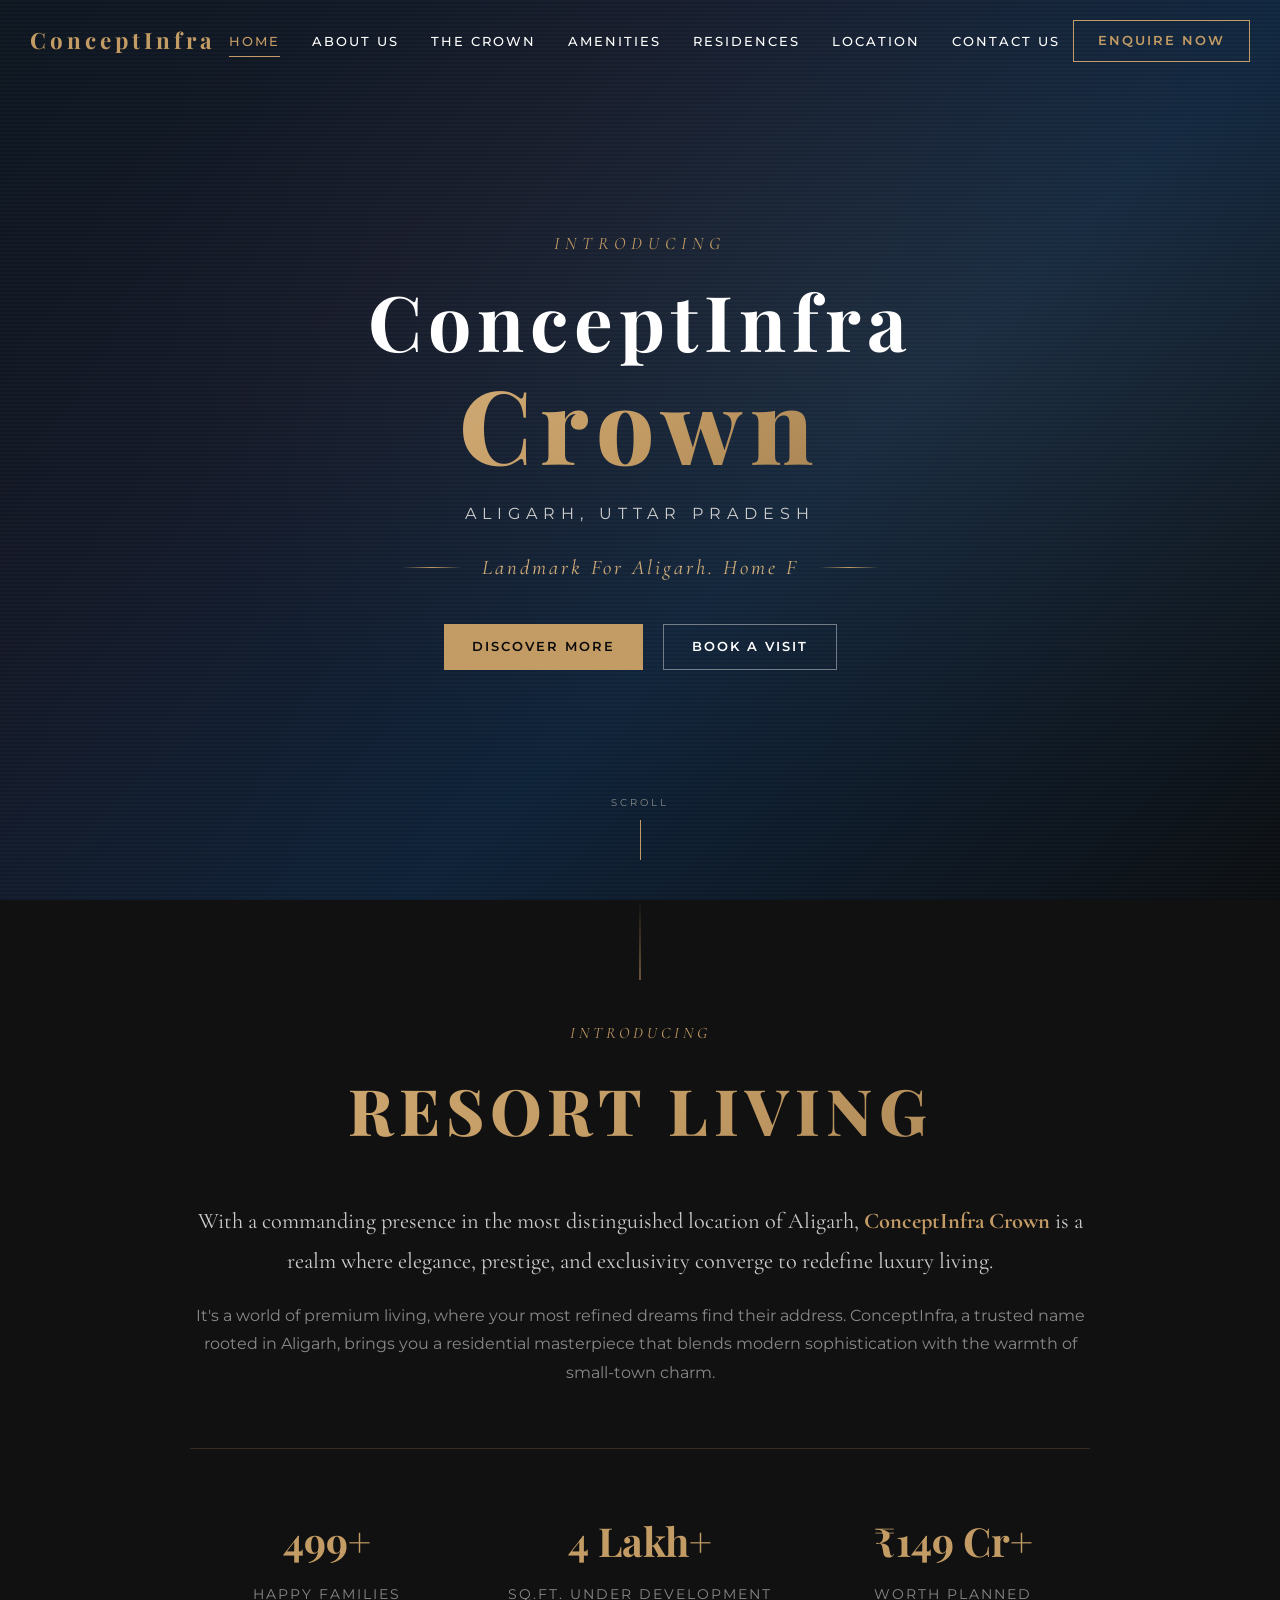
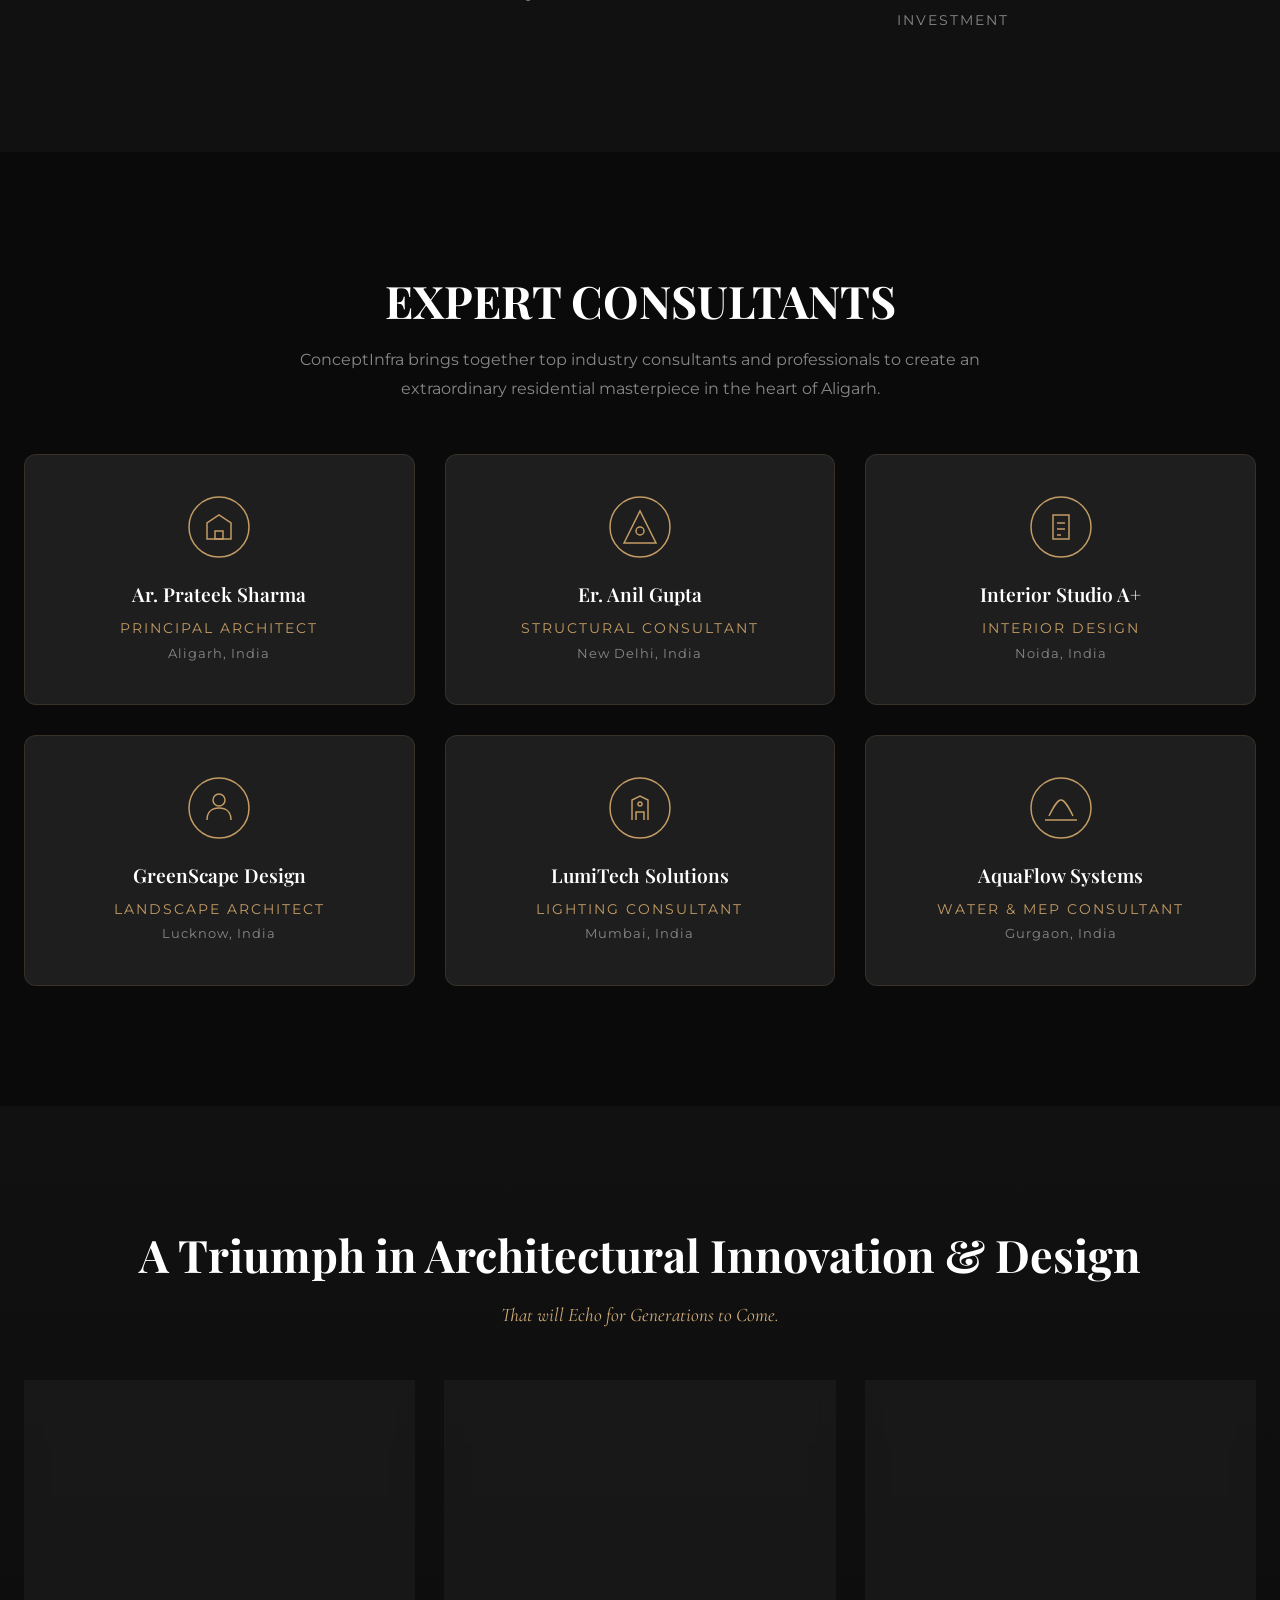
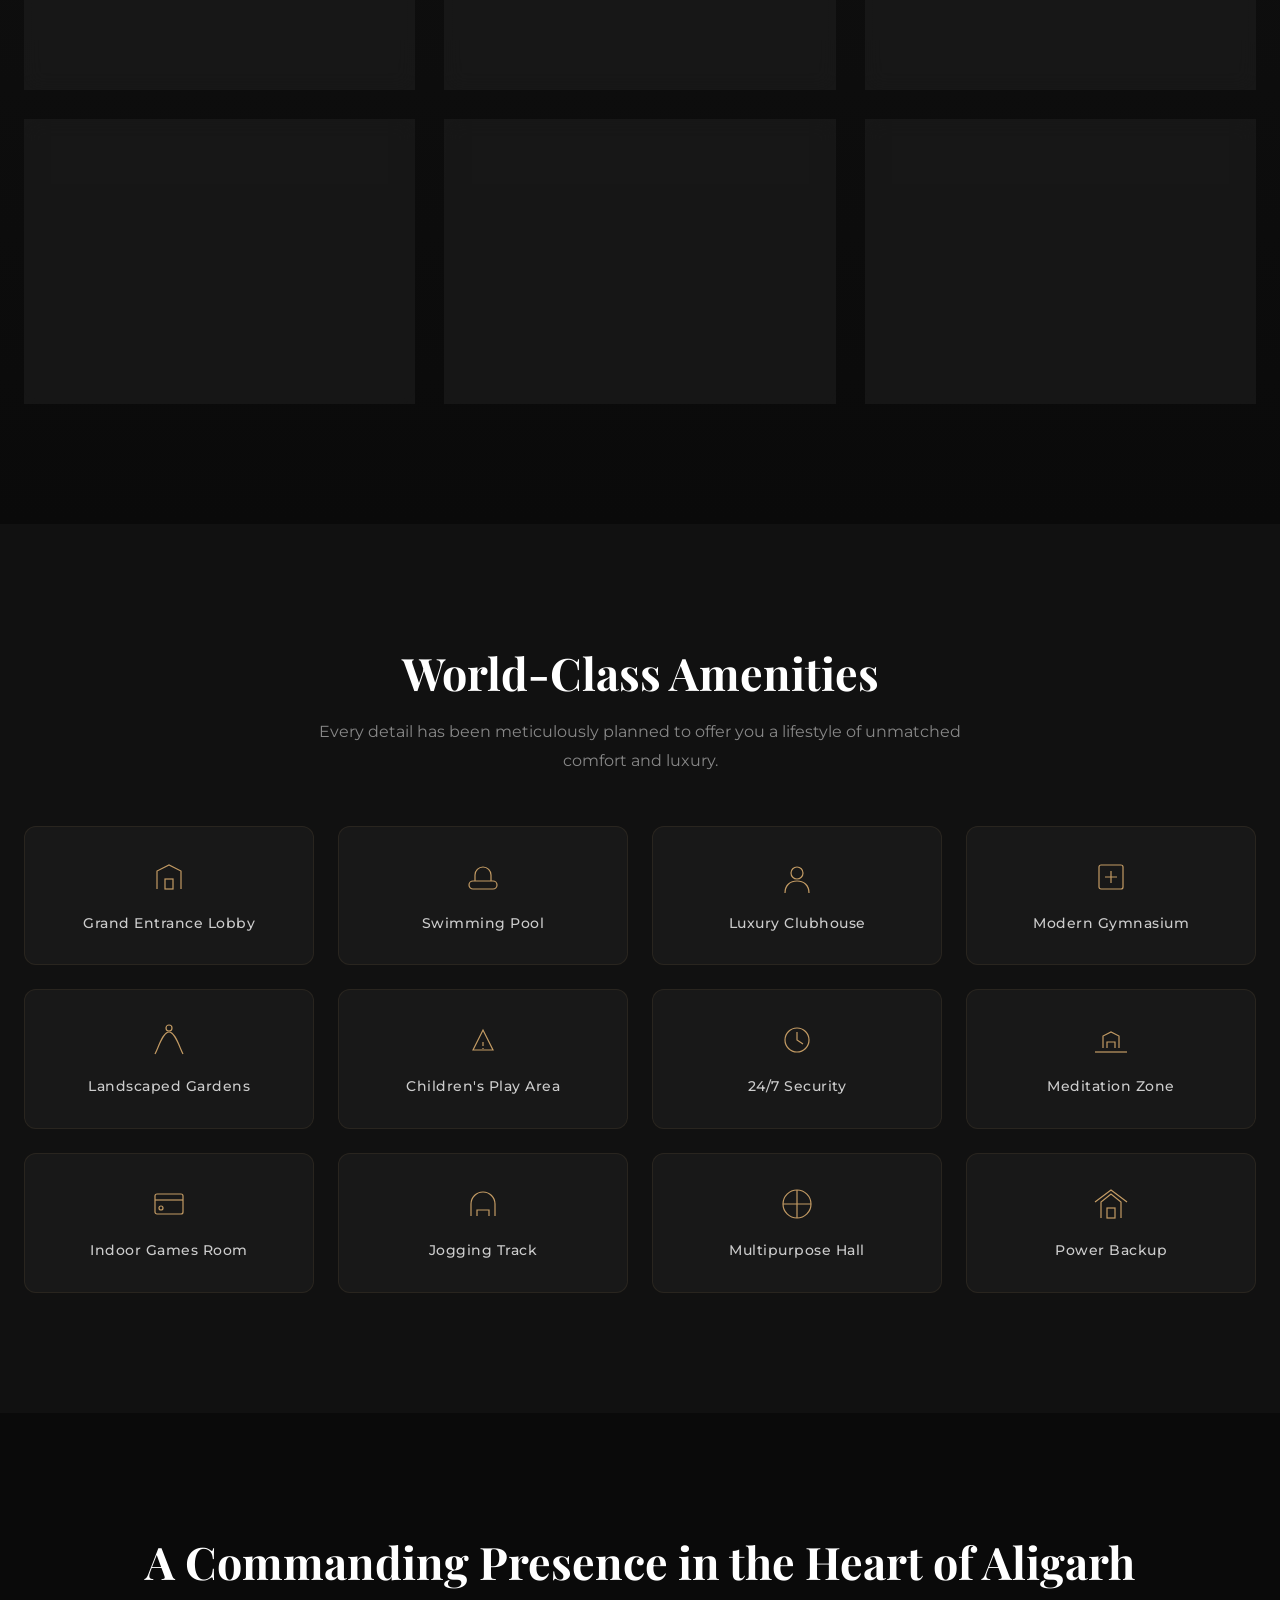
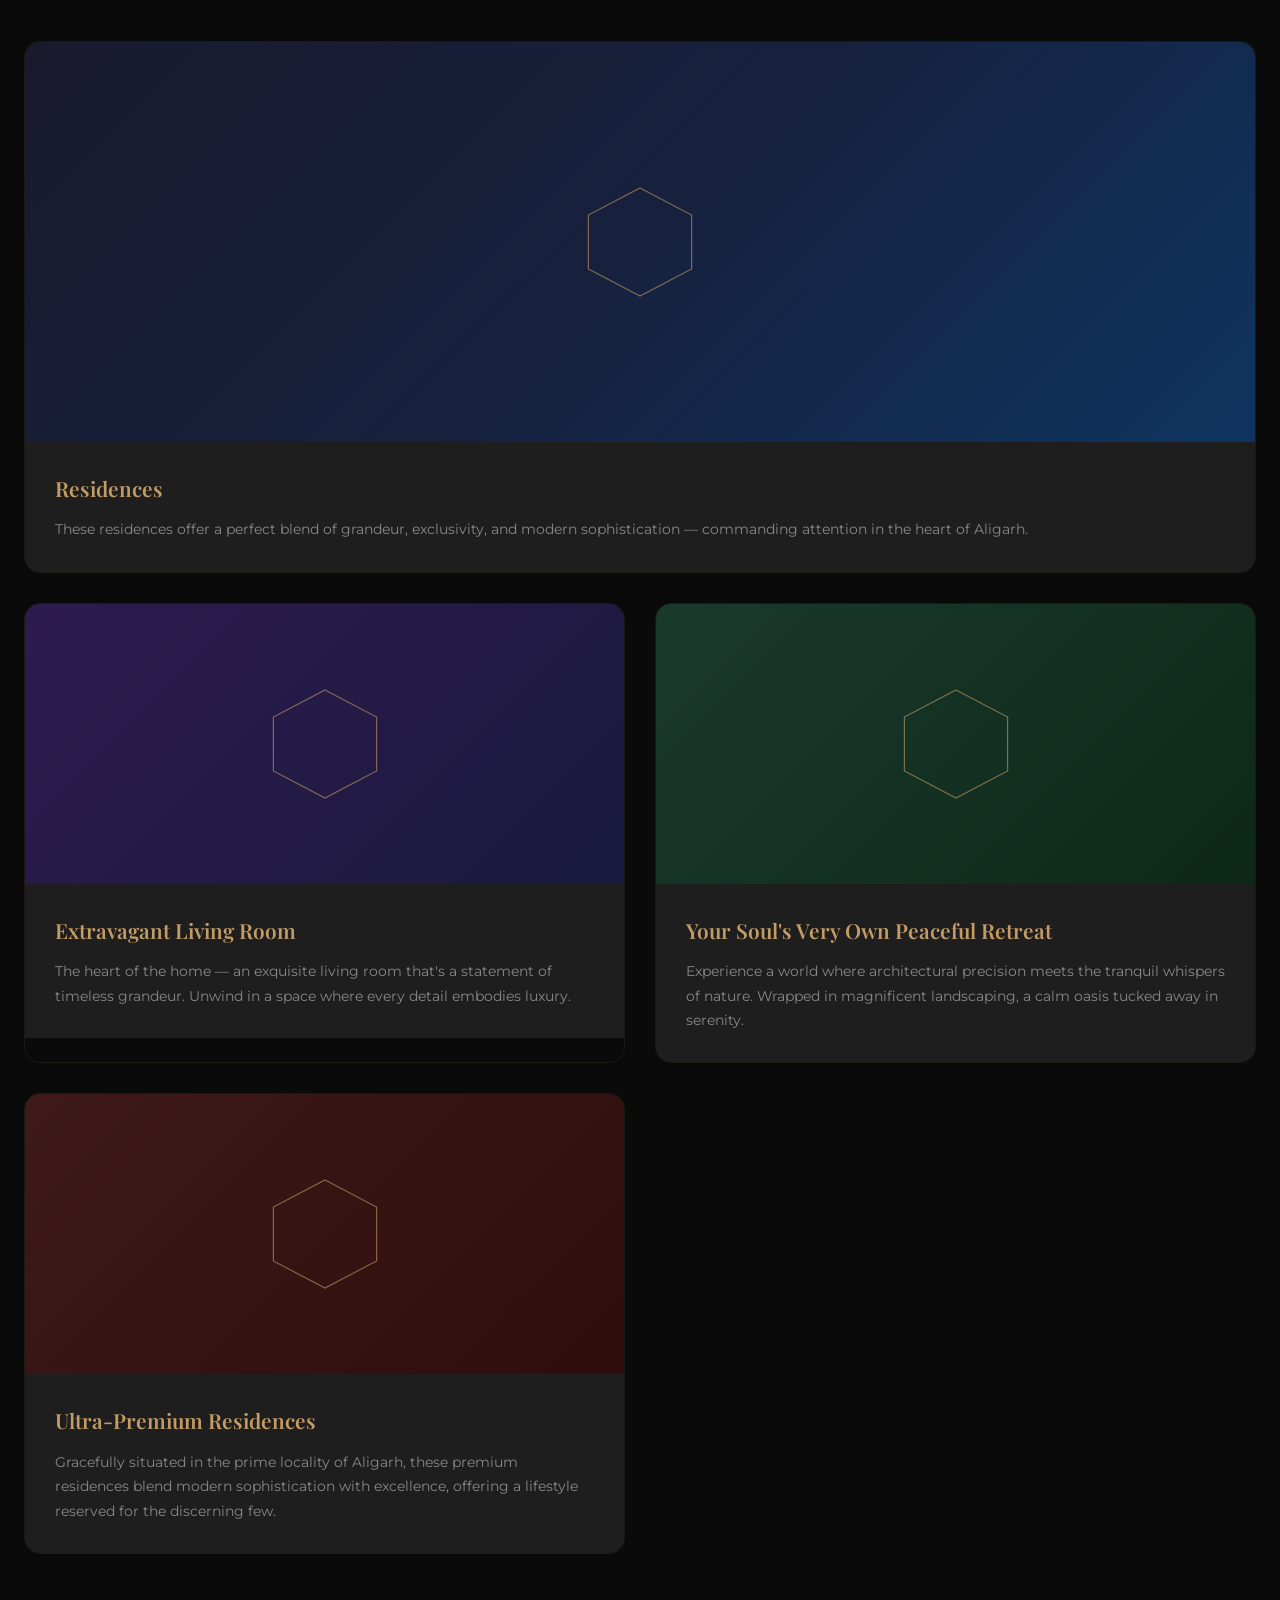
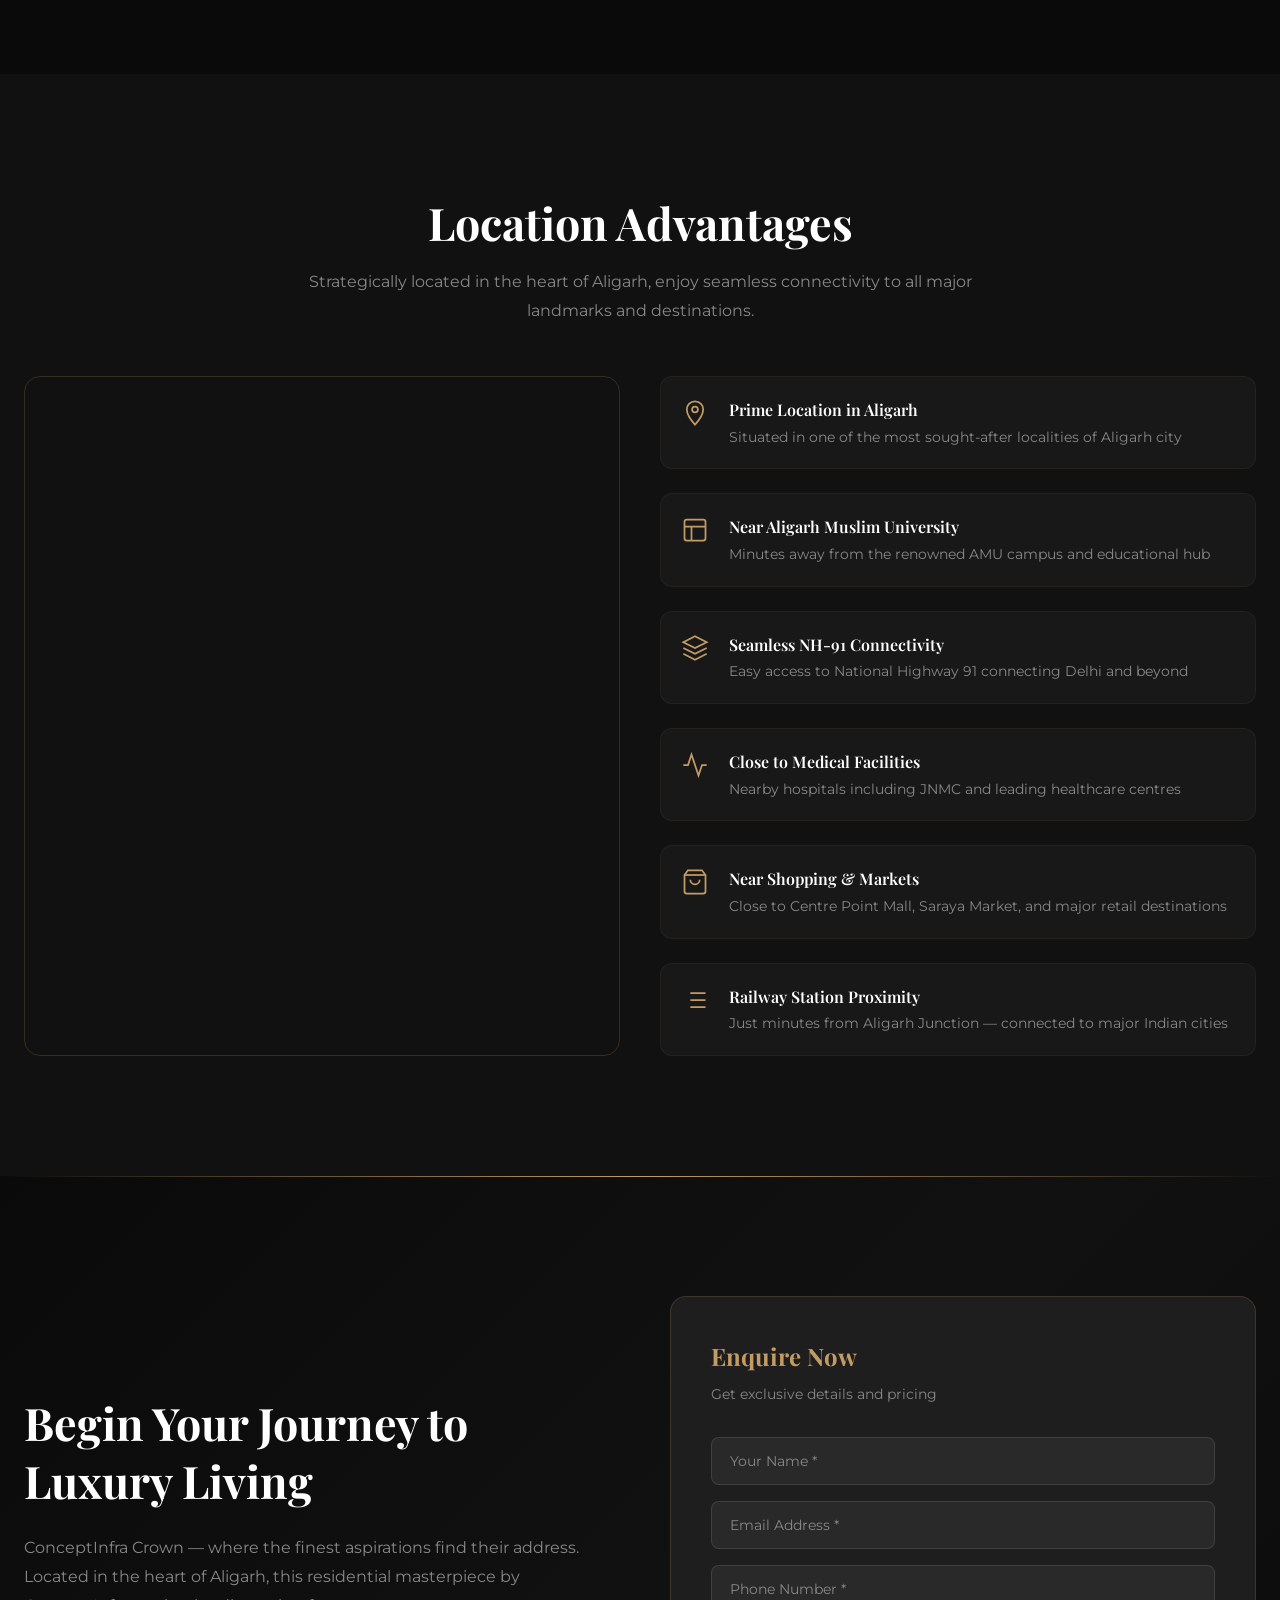
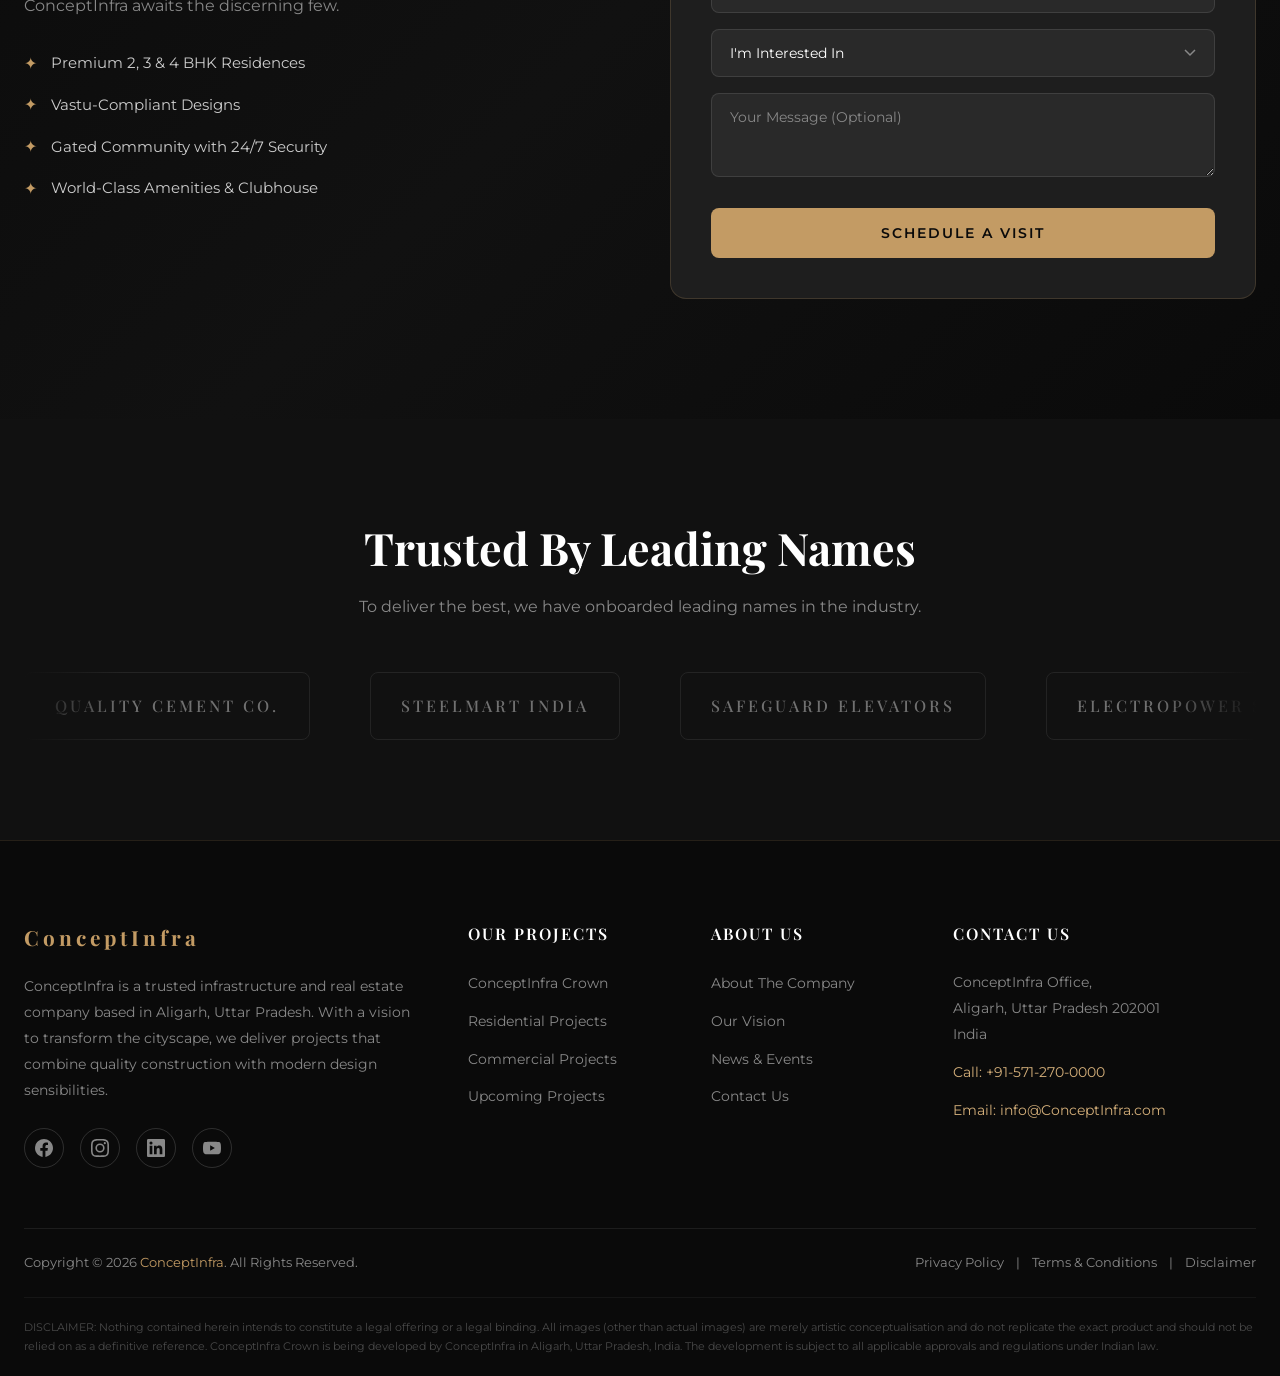
==== index.html @ 8b3d8bcc "Initial commit: ConceptInfra Crown website" ====
<!DOCTYPE html>
<html lang="en">
<head>
    <meta charset="UTF-8">
    <meta name="viewport" content="width=device-width, initial-scale=1.0">
    <title>ConceptInfra Crown | Landmark For Aligarh. Home For A Few.</title>
    <meta name="description" content="ConceptInfra Crown - Ultra-luxury residential project in the heart of Aligarh, Uttar Pradesh. Experience resort-style living with world-class amenities.">
    <link rel="preconnect" href="https://fonts.googleapis.com">
    <link rel="preconnect" href="https://fonts.gstatic.com" crossorigin>
    <link href="https://fonts.googleapis.com/css2?family=Playfair+Display:ital,wght@0,400;0,500;0,600;0,700;0,800;1,400;1,500&family=Montserrat:wght@300;400;500;600;700&family=Cormorant+Garamond:ital,wght@0,400;0,500;0,600;0,700;1,400&display=swap" rel="stylesheet">
    <link rel="stylesheet" href="styles.css">
</head>
<body>

    <!-- Preloader -->
    <div class="preloader" id="preloader">
        <div class="preloader-inner">
            <div class="preloader-logo">ConceptInfra</div>
            <div class="preloader-bar"><div class="preloader-progress"></div></div>
        </div>
    </div>

    <!-- Navigation -->
    <header class="header" id="header">
        <div class="header-inner">
            <a href="#" class="logo">
                <span class="logo-text">ConceptInfra</span>
            </a>
            <nav class="nav" id="nav">
                <ul class="nav-list">
                    <li><a href="#home" class="nav-link active">Home</a></li>
                    <li><a href="#about" class="nav-link">About Us</a></li>
                    <li><a href="#project" class="nav-link">The Crown</a></li>
                    <li><a href="#amenities" class="nav-link">Amenities</a></li>
                    <li><a href="#residences" class="nav-link">Residences</a></li>
                    <li><a href="#location" class="nav-link">Location</a></li>
                    <li><a href="#contact" class="nav-link">Contact Us</a></li>
                </ul>
            </nav>
            <div class="header-actions">
                <a href="#enquiry" class="btn btn-header">Enquire Now</a>
                <button class="hamburger" id="hamburger" aria-label="Toggle menu">
                    <span></span>
                    <span></span>
                    <span></span>
                </button>
            </div>
        </div>
    </header>

    <!-- Hero Section -->
    <section class="hero" id="home">
        <div class="hero-bg">
            <div class="hero-overlay"></div>
        </div>
        <div class="hero-content">
            <div class="hero-badge">Introducing</div>
            <h1 class="hero-title">
                <span class="hero-title-line">ConceptInfra</span>
                <span class="hero-title-accent">Crown</span>
            </h1>
            <p class="hero-subtitle">Aligarh, Uttar Pradesh</p>
            <div class="hero-tagline">
                <span class="tagline-line"></span>
                <p>Landmark For Aligarh. Home For A Few.</p>
                <span class="tagline-line"></span>
            </div>
            <div class="hero-cta">
                <a href="#project" class="btn btn-primary">Discover More</a>
                <a href="#enquiry" class="btn btn-outline">Book A Visit</a>
            </div>
        </div>
        <div class="hero-scroll">
            <div class="scroll-indicator">
                <span class="scroll-text">Scroll</span>
                <span class="scroll-line"></span>
            </div>
        </div>
    </section>

    <!-- About / Resort Living Section -->
    <section class="resort-section" id="about">
        <div class="container">
            <div class="section-badge">Introducing</div>
            <h2 class="section-title-large">RESORT LIVING</h2>
            <div class="resort-content">
                <div class="resort-text">
                    <p class="resort-lead">With a commanding presence in the most distinguished location of Aligarh, <strong>ConceptInfra Crown</strong> is a realm where elegance, prestige, and exclusivity converge to redefine luxury living.</p>
                    <p>It's a world of premium living, where your most refined dreams find their address. ConceptInfra, a trusted name rooted in Aligarh, brings you a residential masterpiece that blends modern sophistication with the warmth of small-town charm.</p>
                </div>
                <div class="resort-stats">
                    <div class="stat-item" data-count="500">
                        <span class="stat-number">500+</span>
                        <span class="stat-label">Happy Families</span>
                    </div>
                    <div class="stat-item" data-count="5">
                        <span class="stat-number">5 Lakh+</span>
                        <span class="stat-label">Sq.Ft. Under Development</span>
                    </div>
                    <div class="stat-item" data-count="150">
                        <span class="stat-number">&#8377;150 Cr+</span>
                        <span class="stat-label">Worth Planned Investment</span>
                    </div>
                </div>
            </div>
        </div>
    </section>

    <!-- Partners / Consultants Section -->
    <section class="consultants-section" id="project">
        <div class="container">
            <h2 class="section-title">EXPERT CONSULTANTS</h2>
            <p class="section-desc">ConceptInfra brings together top industry consultants and professionals to create an extraordinary residential masterpiece in the heart of Aligarh.</p>
            <div class="consultants-grid">
                <div class="consultant-card">
                    <div class="consultant-icon">
                        <svg viewBox="0 0 64 64" fill="none" xmlns="http://www.w3.org/2000/svg"><circle cx="32" cy="32" r="30" stroke="currentColor" stroke-width="1.5"/><path d="M20 44V28l12-8 12 8v16H20z" stroke="currentColor" stroke-width="1.5"/><rect x="28" y="36" width="8" height="8" stroke="currentColor" stroke-width="1.5"/></svg>
                    </div>
                    <h4 class="consultant-name">Ar. Prateek Sharma</h4>
                    <p class="consultant-role">Principal Architect</p>
                    <p class="consultant-location">Aligarh, India</p>
                </div>
                <div class="consultant-card">
                    <div class="consultant-icon">
                        <svg viewBox="0 0 64 64" fill="none" xmlns="http://www.w3.org/2000/svg"><circle cx="32" cy="32" r="30" stroke="currentColor" stroke-width="1.5"/><path d="M16 48l16-32 16 32H16z" stroke="currentColor" stroke-width="1.5"/><circle cx="32" cy="36" r="4" stroke="currentColor" stroke-width="1.5"/></svg>
                    </div>
                    <h4 class="consultant-name">Er. Anil Gupta</h4>
                    <p class="consultant-role">Structural Consultant</p>
                    <p class="consultant-location">New Delhi, India</p>
                </div>
                <div class="consultant-card">
                    <div class="consultant-icon">
                        <svg viewBox="0 0 64 64" fill="none" xmlns="http://www.w3.org/2000/svg"><circle cx="32" cy="32" r="30" stroke="currentColor" stroke-width="1.5"/><path d="M24 20h16v24H24z" stroke="currentColor" stroke-width="1.5"/><path d="M28 28h8M28 34h8M28 40h4" stroke="currentColor" stroke-width="1.5"/></svg>
                    </div>
                    <h4 class="consultant-name">Interior Studio A+</h4>
                    <p class="consultant-role">Interior Design</p>
                    <p class="consultant-location">Noida, India</p>
                </div>
                <div class="consultant-card">
                    <div class="consultant-icon">
                        <svg viewBox="0 0 64 64" fill="none" xmlns="http://www.w3.org/2000/svg"><circle cx="32" cy="32" r="30" stroke="currentColor" stroke-width="1.5"/><path d="M20 44c0-8 5-12 12-12s12 4 12 12" stroke="currentColor" stroke-width="1.5"/><circle cx="32" cy="24" r="6" stroke="currentColor" stroke-width="1.5"/></svg>
                    </div>
                    <h4 class="consultant-name">GreenScape Design</h4>
                    <p class="consultant-role">Landscape Architect</p>
                    <p class="consultant-location">Lucknow, India</p>
                </div>
                <div class="consultant-card">
                    <div class="consultant-icon">
                        <svg viewBox="0 0 64 64" fill="none" xmlns="http://www.w3.org/2000/svg"><circle cx="32" cy="32" r="30" stroke="currentColor" stroke-width="1.5"/><path d="M24 44V24l8-4 8 4v20" stroke="currentColor" stroke-width="1.5"/><path d="M28 44v-8h8v8" stroke="currentColor" stroke-width="1.5"/><circle cx="32" cy="28" r="2" stroke="currentColor" stroke-width="1.5"/></svg>
                    </div>
                    <h4 class="consultant-name">LumiTech Solutions</h4>
                    <p class="consultant-role">Lighting Consultant</p>
                    <p class="consultant-location">Mumbai, India</p>
                </div>
                <div class="consultant-card">
                    <div class="consultant-icon">
                        <svg viewBox="0 0 64 64" fill="none" xmlns="http://www.w3.org/2000/svg"><circle cx="32" cy="32" r="30" stroke="currentColor" stroke-width="1.5"/><path d="M20 40c4-8 8-16 12-16s8 8 12 16" stroke="currentColor" stroke-width="1.5"/><path d="M16 44h32" stroke="currentColor" stroke-width="1.5"/></svg>
                    </div>
                    <h4 class="consultant-name">AquaFlow Systems</h4>
                    <p class="consultant-role">Water & MEP Consultant</p>
                    <p class="consultant-location">Gurgaon, India</p>
                </div>
            </div>
        </div>
    </section>

    <!-- The Concept Section -->
    <section class="concept-section">
        <div class="container">
            <h2 class="section-title">A Triumph in Architectural Innovation &amp; Design</h2>
            <p class="section-subtitle">That will Echo for Generations to Come.</p>
            <div class="concept-grid">
                <div class="concept-card">
                    <div class="concept-icon">
                        <svg viewBox="0 0 48 48" fill="none" xmlns="http://www.w3.org/2000/svg"><path d="M8 40V16l16-8 16 8v24H8z" stroke="currentColor" stroke-width="1.5"/><rect x="18" y="28" width="12" height="12" stroke="currentColor" stroke-width="1.5"/><path d="M24 28v12M18 34h12" stroke="currentColor" stroke-width="1.5"/></svg>
                    </div>
                    <h3>Residences</h3>
                    <p>These residences offer a perfect blend of grandeur, exclusivity, and modern sophistication &mdash; setting a new benchmark in Aligarh.</p>
                </div>
                <div class="concept-card">
                    <div class="concept-icon">
                        <svg viewBox="0 0 48 48" fill="none" xmlns="http://www.w3.org/2000/svg"><circle cx="24" cy="24" r="10" stroke="currentColor" stroke-width="1.5"/><path d="M24 4v8M24 36v8M4 24h8M36 24h8" stroke="currentColor" stroke-width="1.5"/><path d="M10 10l6 6M32 32l6 6M10 38l6-6M32 16l6-6" stroke="currentColor" stroke-width="1.5"/></svg>
                    </div>
                    <h3>Club House</h3>
                    <p>Watch simple moments transform into extraordinary experiences at the lavish Clubhouse &mdash; the social heart of ConceptInfra Crown.</p>
                </div>
                <div class="concept-card">
                    <div class="concept-icon">
                        <svg viewBox="0 0 48 48" fill="none" xmlns="http://www.w3.org/2000/svg"><path d="M6 42h36M12 42V26h8v16M28 42V18h8v24" stroke="currentColor" stroke-width="1.5"/><path d="M8 22l16-14 16 14" stroke="currentColor" stroke-width="1.5"/></svg>
                    </div>
                    <h3>Amenities</h3>
                    <p>Watch luxury get a new definition through never-seen-before amenities, exclusive spaces, ideas, and imaginations.</p>
                </div>
                <div class="concept-card">
                    <div class="concept-icon">
                        <svg viewBox="0 0 48 48" fill="none" xmlns="http://www.w3.org/2000/svg"><path d="M24 4c-8 8-16 14-16 24a16 16 0 0032 0C40 18 32 12 24 4z" stroke="currentColor" stroke-width="1.5"/><path d="M24 44c-4-4-8-7-8-12a8 8 0 0116 0c0 5-4 8-8 12z" stroke="currentColor" stroke-width="1.5"/></svg>
                    </div>
                    <h3>Magnificent Arrival</h3>
                    <p>Step into timeless elegance as the grand entrance, surrounded by breathtaking greenery, sets the stage for opulent living.</p>
                </div>
                <div class="concept-card">
                    <div class="concept-icon">
                        <svg viewBox="0 0 48 48" fill="none" xmlns="http://www.w3.org/2000/svg"><path d="M8 40c4-8 8-20 16-20s12 12 16 20" stroke="currentColor" stroke-width="1.5"/><circle cx="24" cy="12" r="4" stroke="currentColor" stroke-width="1.5"/><path d="M20 8c-2-2-2-6 0-6M28 8c2-2 2-6 0-6" stroke="currentColor" stroke-width="1.5"/><path d="M4 44h40" stroke="currentColor" stroke-width="1.5"/></svg>
                    </div>
                    <h3>Pristine Natural Elements</h3>
                    <p>Watch pristine natural elements surround you as beautifully landscaped green spaces invite you to unwind and reconnect with nature.</p>
                </div>
                <div class="concept-card">
                    <div class="concept-icon">
                        <svg viewBox="0 0 48 48" fill="none" xmlns="http://www.w3.org/2000/svg"><rect x="8" y="28" width="32" height="12" rx="6" stroke="currentColor" stroke-width="1.5"/><path d="M14 28v-8a10 10 0 0120 0v8" stroke="currentColor" stroke-width="1.5"/><circle cx="24" cy="14" r="4" stroke="currentColor" stroke-width="1.5"/></svg>
                    </div>
                    <h3>Recreation &amp; Wellness</h3>
                    <p>Features expansive open spaces, tailored for kids and senior citizens alike, with swimming pool, gym, and wellness centre.</p>
                </div>
            </div>
        </div>
    </section>

    <!-- Amenities Showcase -->
    <section class="amenities-section" id="amenities">
        <div class="container">
            <h2 class="section-title">World-Class Amenities</h2>
            <p class="section-desc">Every detail has been meticulously planned to offer you a lifestyle of unmatched comfort and luxury.</p>
            <div class="amenities-grid">
                <div class="amenity-item">
                    <div class="amenity-icon-wrap">
                        <svg viewBox="0 0 40 40" fill="none"><path d="M8 32V14l12-6 12 6v18" stroke="currentColor" stroke-width="1.2"/><rect x="16" y="22" width="8" height="10" stroke="currentColor" stroke-width="1.2"/></svg>
                    </div>
                    <span>Grand Entrance Lobby</span>
                </div>
                <div class="amenity-item">
                    <div class="amenity-icon-wrap">
                        <svg viewBox="0 0 40 40" fill="none"><rect x="6" y="24" width="28" height="8" rx="4" stroke="currentColor" stroke-width="1.2"/><path d="M12 24v-6a8 8 0 0116 0v6" stroke="currentColor" stroke-width="1.2"/></svg>
                    </div>
                    <span>Swimming Pool</span>
                </div>
                <div class="amenity-item">
                    <div class="amenity-icon-wrap">
                        <svg viewBox="0 0 40 40" fill="none"><circle cx="20" cy="16" r="6" stroke="currentColor" stroke-width="1.2"/><path d="M8 36c0-8 5.4-12 12-12s12 4 12 12" stroke="currentColor" stroke-width="1.2"/></svg>
                    </div>
                    <span>Luxury Clubhouse</span>
                </div>
                <div class="amenity-item">
                    <div class="amenity-icon-wrap">
                        <svg viewBox="0 0 40 40" fill="none"><rect x="8" y="8" width="24" height="24" rx="2" stroke="currentColor" stroke-width="1.2"/><path d="M14 20h12M20 14v12" stroke="currentColor" stroke-width="1.2"/></svg>
                    </div>
                    <span>Modern Gymnasium</span>
                </div>
                <div class="amenity-item">
                    <div class="amenity-icon-wrap">
                        <svg viewBox="0 0 40 40" fill="none"><path d="M6 34c4-8 8-22 14-22s10 14 14 22" stroke="currentColor" stroke-width="1.2"/><circle cx="20" cy="8" r="3" stroke="currentColor" stroke-width="1.2"/></svg>
                    </div>
                    <span>Landscaped Gardens</span>
                </div>
                <div class="amenity-item">
                    <div class="amenity-icon-wrap">
                        <svg viewBox="0 0 40 40" fill="none"><path d="M10 30l10-20 10 20H10z" stroke="currentColor" stroke-width="1.2"/><path d="M20 22v4M20 28v1" stroke="currentColor" stroke-width="1.2"/></svg>
                    </div>
                    <span>Children's Play Area</span>
                </div>
                <div class="amenity-item">
                    <div class="amenity-icon-wrap">
                        <svg viewBox="0 0 40 40" fill="none"><circle cx="20" cy="20" r="12" stroke="currentColor" stroke-width="1.2"/><path d="M20 12v8l6 4" stroke="currentColor" stroke-width="1.2"/></svg>
                    </div>
                    <span>24/7 Security</span>
                </div>
                <div class="amenity-item">
                    <div class="amenity-icon-wrap">
                        <svg viewBox="0 0 40 40" fill="none"><path d="M12 28V16l8-4 8 4v12" stroke="currentColor" stroke-width="1.2"/><path d="M16 28v-6h8v6" stroke="currentColor" stroke-width="1.2"/><path d="M4 32h32" stroke="currentColor" stroke-width="1.2"/></svg>
                    </div>
                    <span>Meditation Zone</span>
                </div>
                <div class="amenity-item">
                    <div class="amenity-icon-wrap">
                        <svg viewBox="0 0 40 40" fill="none"><rect x="6" y="10" width="28" height="20" rx="2" stroke="currentColor" stroke-width="1.2"/><path d="M6 16h28" stroke="currentColor" stroke-width="1.2"/><circle cx="12" cy="24" r="2" stroke="currentColor" stroke-width="1.2"/></svg>
                    </div>
                    <span>Indoor Games Room</span>
                </div>
                <div class="amenity-item">
                    <div class="amenity-icon-wrap">
                        <svg viewBox="0 0 40 40" fill="none"><path d="M8 32V20a12 12 0 0124 0v12" stroke="currentColor" stroke-width="1.2"/><path d="M14 32v-6h12v6" stroke="currentColor" stroke-width="1.2"/></svg>
                    </div>
                    <span>Jogging Track</span>
                </div>
                <div class="amenity-item">
                    <div class="amenity-icon-wrap">
                        <svg viewBox="0 0 40 40" fill="none"><path d="M20 6v28M6 20h28" stroke="currentColor" stroke-width="1.2"/><circle cx="20" cy="20" r="14" stroke="currentColor" stroke-width="1.2"/></svg>
                    </div>
                    <span>Multipurpose Hall</span>
                </div>
                <div class="amenity-item">
                    <div class="amenity-icon-wrap">
                        <svg viewBox="0 0 40 40" fill="none"><path d="M10 34V18l10-8 10 8v16" stroke="currentColor" stroke-width="1.2"/><rect x="16" y="24" width="8" height="10" stroke="currentColor" stroke-width="1.2"/><path d="M4 18l16-12 16 12" stroke="currentColor" stroke-width="1.2"/></svg>
                    </div>
                    <span>Power Backup</span>
                </div>
            </div>
        </div>
    </section>

    <!-- Residences Section -->
    <section class="residences-section" id="residences">
        <div class="container">
            <h2 class="section-title">A Commanding Presence in the Heart of Aligarh</h2>
            <div class="residences-grid">
                <div class="residence-card residence-featured">
                    <div class="residence-image" style="background: linear-gradient(135deg, #1a1a2e 0%, #16213e 50%, #0f3460 100%);">
                        <div class="residence-overlay">
                            <div class="residence-hex">
                                <svg viewBox="0 0 100 100" fill="none"><polygon points="50,5 93,27.5 93,72.5 50,95 7,72.5 7,27.5" stroke="rgba(195,155,100,0.6)" stroke-width="1"/></svg>
                            </div>
                        </div>
                    </div>
                    <div class="residence-info">
                        <h3>Residences</h3>
                        <p>These residences offer a perfect blend of grandeur, exclusivity, and modern sophistication &mdash; commanding attention in the heart of Aligarh.</p>
                    </div>
                </div>
                <div class="residence-card">
                    <div class="residence-image" style="background: linear-gradient(135deg, #2d1b4e 0%, #1a1a3e 100%);">
                        <div class="residence-overlay">
                            <div class="residence-hex">
                                <svg viewBox="0 0 100 100" fill="none"><polygon points="50,5 93,27.5 93,72.5 50,95 7,72.5 7,27.5" stroke="rgba(195,155,100,0.6)" stroke-width="1"/></svg>
                            </div>
                        </div>
                    </div>
                    <div class="residence-info">
                        <h3>Extravagant Living Room</h3>
                        <p>The heart of the home &mdash; an exquisite living room that's a statement of timeless grandeur. Unwind in a space where every detail embodies luxury.</p>
                    </div>
                </div>
                <div class="residence-card">
                    <div class="residence-image" style="background: linear-gradient(135deg, #1a3a2e 0%, #0d2818 100%);">
                        <div class="residence-overlay">
                            <div class="residence-hex">
                                <svg viewBox="0 0 100 100" fill="none"><polygon points="50,5 93,27.5 93,72.5 50,95 7,72.5 7,27.5" stroke="rgba(195,155,100,0.6)" stroke-width="1"/></svg>
                            </div>
                        </div>
                    </div>
                    <div class="residence-info">
                        <h3>Your Soul's Very Own Peaceful Retreat</h3>
                        <p>Experience a world where architectural precision meets the tranquil whispers of nature. Wrapped in magnificent landscaping, a calm oasis tucked away in serenity.</p>
                    </div>
                </div>
                <div class="residence-card">
                    <div class="residence-image" style="background: linear-gradient(135deg, #3e1a1a 0%, #2e0d0d 100%);">
                        <div class="residence-overlay">
                            <div class="residence-hex">
                                <svg viewBox="0 0 100 100" fill="none"><polygon points="50,5 93,27.5 93,72.5 50,95 7,72.5 7,27.5" stroke="rgba(195,155,100,0.6)" stroke-width="1"/></svg>
                            </div>
                        </div>
                    </div>
                    <div class="residence-info">
                        <h3>Ultra-Premium Residences</h3>
                        <p>Gracefully situated in the prime locality of Aligarh, these premium residences blend modern sophistication with excellence, offering a lifestyle reserved for the discerning few.</p>
                    </div>
                </div>
            </div>
        </div>
    </section>

    <!-- Location Section -->
    <section class="location-section" id="location">
        <div class="container">
            <h2 class="section-title">Location Advantages</h2>
            <p class="section-desc">Strategically located in the heart of Aligarh, enjoy seamless connectivity to all major landmarks and destinations.</p>
            <div class="location-grid">
                <div class="location-map">
                    <iframe 
                        src="https://www.google.com/maps/embed?pb=!1m18!1m12!1m3!1d112534.32667182692!2d78.0019!3d27.8974!2m3!1f0!2f0!3f0!3m2!1i1024!2i768!4f13.1!3m3!1m2!1s0x3974a52e067e12b1%3A0x227e8664ee3ab70e!2sAligarh%2C%20Uttar%20Pradesh!5e0!3m2!1sen!2sin!4v1709644800000!5m2!1sen!2sin" 
                        width="100%" 
                        height="100%" 
                        style="border:0;" 
                        allowfullscreen="" 
                        loading="lazy" 
                        referrerpolicy="no-referrer-when-downgrade">
                    </iframe>
                </div>
                <div class="location-features">
                    <div class="location-feature">
                        <div class="location-feature-icon">
                            <svg viewBox="0 0 24 24" fill="none" stroke="currentColor" stroke-width="1.5"><path d="M12 2C8.13 2 5 5.13 5 9c0 5.25 7 13 7 13s7-7.75 7-13c0-3.87-3.13-7-7-7z"/><circle cx="12" cy="9" r="2.5"/></svg>
                        </div>
                        <div>
                            <h4>Prime Location in Aligarh</h4>
                            <p>Situated in one of the most sought-after localities of Aligarh city</p>
                        </div>
                    </div>
                    <div class="location-feature">
                        <div class="location-feature-icon">
                            <svg viewBox="0 0 24 24" fill="none" stroke="currentColor" stroke-width="1.5"><rect x="3" y="3" width="18" height="18" rx="2"/><path d="M3 9h18M9 21V9"/></svg>
                        </div>
                        <div>
                            <h4>Near Aligarh Muslim University</h4>
                            <p>Minutes away from the renowned AMU campus and educational hub</p>
                        </div>
                    </div>
                    <div class="location-feature">
                        <div class="location-feature-icon">
                            <svg viewBox="0 0 24 24" fill="none" stroke="currentColor" stroke-width="1.5"><path d="M12 2L2 7l10 5 10-5-10-5z"/><path d="M2 17l10 5 10-5"/><path d="M2 12l10 5 10-5"/></svg>
                        </div>
                        <div>
                            <h4>Seamless NH-91 Connectivity</h4>
                            <p>Easy access to National Highway 91 connecting Delhi and beyond</p>
                        </div>
                    </div>
                    <div class="location-feature">
                        <div class="location-feature-icon">
                            <svg viewBox="0 0 24 24" fill="none" stroke="currentColor" stroke-width="1.5"><path d="M22 12h-4l-3 9L9 3l-3 9H2"/></svg>
                        </div>
                        <div>
                            <h4>Close to Medical Facilities</h4>
                            <p>Nearby hospitals including JNMC and leading healthcare centres</p>
                        </div>
                    </div>
                    <div class="location-feature">
                        <div class="location-feature-icon">
                            <svg viewBox="0 0 24 24" fill="none" stroke="currentColor" stroke-width="1.5"><path d="M6 2L3 6v14a2 2 0 002 2h14a2 2 0 002-2V6l-3-4z"/><line x1="3" y1="6" x2="21" y2="6"/><path d="M16 10a4 4 0 01-8 0"/></svg>
                        </div>
                        <div>
                            <h4>Near Shopping &amp; Markets</h4>
                            <p>Close to Centre Point Mall, Saraya Market, and major retail destinations</p>
                        </div>
                    </div>
                    <div class="location-feature">
                        <div class="location-feature-icon">
                            <svg viewBox="0 0 24 24" fill="none" stroke="currentColor" stroke-width="1.5"><path d="M8 6h13M8 12h13M8 18h13M3 6h.01M3 12h.01M3 18h.01"/></svg>
                        </div>
                        <div>
                            <h4>Railway Station Proximity</h4>
                            <p>Just minutes from Aligarh Junction &mdash; connected to major Indian cities</p>
                        </div>
                    </div>
                </div>
            </div>
        </div>
    </section>

    <!-- CTA / Enquiry Section -->
    <section class="enquiry-section" id="enquiry">
        <div class="container">
            <div class="enquiry-grid">
                <div class="enquiry-content">
                    <h2 class="section-title">Begin Your Journey to Luxury Living</h2>
                    <p>ConceptInfra Crown &mdash; where the finest aspirations find their address. Located in the heart of Aligarh, this residential masterpiece by ConceptInfra awaits the discerning few.</p>
                    <div class="enquiry-highlights">
                        <div class="enquiry-highlight">
                            <span class="highlight-icon">&#10022;</span>
                            <span>Premium 2, 3 &amp; 4 BHK Residences</span>
                        </div>
                        <div class="enquiry-highlight">
                            <span class="highlight-icon">&#10022;</span>
                            <span>Vastu-Compliant Designs</span>
                        </div>
                        <div class="enquiry-highlight">
                            <span class="highlight-icon">&#10022;</span>
                            <span>Gated Community with 24/7 Security</span>
                        </div>
                        <div class="enquiry-highlight">
                            <span class="highlight-icon">&#10022;</span>
                            <span>World-Class Amenities &amp; Clubhouse</span>
                        </div>
                    </div>
                </div>
                <div class="enquiry-form-wrap">
                    <form class="enquiry-form" id="enquiryForm">
                        <h3>Enquire Now</h3>
                        <p>Get exclusive details and pricing</p>
                        <div class="form-group">
                            <input type="text" name="name" placeholder="Your Name *" required>
                        </div>
                        <div class="form-group">
                            <input type="email" name="email" placeholder="Email Address *" required>
                        </div>
                        <div class="form-group">
                            <input type="tel" name="phone" placeholder="Phone Number *" required>
                        </div>
                        <div class="form-group">
                            <select name="interest" required>
                                <option value="" disabled selected>I'm Interested In</option>
                                <option value="2bhk">2 BHK Residence</option>
                                <option value="3bhk">3 BHK Residence</option>
                                <option value="4bhk">4 BHK Residence</option>
                                <option value="other">Other</option>
                            </select>
                        </div>
                        <div class="form-group">
                            <textarea name="message" placeholder="Your Message (Optional)" rows="3"></textarea>
                        </div>
                        <button type="submit" class="btn btn-primary btn-full">Schedule a Visit</button>
                    </form>
                </div>
            </div>
        </div>
    </section>

    <!-- Partners Section -->
    <section class="partners-section">
        <div class="container">
            <h2 class="section-title">Trusted By Leading Names</h2>
            <p class="section-desc">To deliver the best, we have onboarded leading names in the industry.</p>
            <div class="partners-marquee">
                <div class="marquee-track">
                    <div class="partner-logo">Quality Cement Co.</div>
                    <div class="partner-logo">SteelMart India</div>
                    <div class="partner-logo">SafeGuard Elevators</div>
                    <div class="partner-logo">ElectroPower Systems</div>
                    <div class="partner-logo">AquaPure Water</div>
                    <div class="partner-logo">GreenScape Design</div>
                    <div class="partner-logo">LumiTech Solutions</div>
                    <div class="partner-logo">Interior Studio A+</div>
                    <!-- Duplicate for seamless loop -->
                    <div class="partner-logo">Quality Cement Co.</div>
                    <div class="partner-logo">SteelMart India</div>
                    <div class="partner-logo">SafeGuard Elevators</div>
                    <div class="partner-logo">ElectroPower Systems</div>
                    <div class="partner-logo">AquaPure Water</div>
                    <div class="partner-logo">GreenScape Design</div>
                    <div class="partner-logo">LumiTech Solutions</div>
                    <div class="partner-logo">Interior Studio A+</div>
                </div>
            </div>
        </div>
    </section>

    <!-- Footer -->
    <footer class="footer" id="contact">
        <div class="container">
            <div class="footer-grid">
                <div class="footer-about">
                    <h3 class="footer-logo">ConceptInfra</h3>
                    <p>ConceptInfra is a trusted infrastructure and real estate company based in Aligarh, Uttar Pradesh. With a vision to transform the cityscape, we deliver projects that combine quality construction with modern design sensibilities.</p>
                    <div class="footer-social">
                        <a href="#" aria-label="Facebook">
                            <svg viewBox="0 0 24 24" fill="currentColor"><path d="M24 12.073c0-6.627-5.373-12-12-12s-12 5.373-12 12c0 5.99 4.388 10.954 10.125 11.854v-8.385H7.078v-3.47h3.047V9.43c0-3.007 1.792-4.669 4.533-4.669 1.312 0 2.686.235 2.686.235v2.953H15.83c-1.491 0-1.956.925-1.956 1.874v2.25h3.328l-.532 3.47h-2.796v8.385C19.612 23.027 24 18.062 24 12.073z"/></svg>
                        </a>
                        <a href="#" aria-label="Instagram">
                            <svg viewBox="0 0 24 24" fill="currentColor"><path d="M12 2.163c3.204 0 3.584.012 4.85.07 3.252.148 4.771 1.691 4.919 4.919.058 1.265.069 1.645.069 4.849 0 3.205-.012 3.584-.069 4.849-.149 3.225-1.664 4.771-4.919 4.919-1.266.058-1.644.07-4.85.07-3.204 0-3.584-.012-4.849-.07-3.26-.149-4.771-1.699-4.919-4.92-.058-1.265-.07-1.644-.07-4.849 0-3.204.013-3.583.07-4.849.149-3.227 1.664-4.771 4.919-4.919 1.266-.057 1.645-.069 4.849-.069zM12 0C8.741 0 8.333.014 7.053.072 2.695.272.273 2.69.073 7.052.014 8.333 0 8.741 0 12c0 3.259.014 3.668.072 4.948.2 4.358 2.618 6.78 6.98 6.98C8.333 23.986 8.741 24 12 24c3.259 0 3.668-.014 4.948-.072 4.354-.2 6.782-2.618 6.979-6.98.059-1.28.073-1.689.073-4.948 0-3.259-.014-3.667-.072-4.947-.196-4.354-2.617-6.78-6.979-6.98C15.668.014 15.259 0 12 0zm0 5.838a6.162 6.162 0 100 12.324 6.162 6.162 0 000-12.324zM12 16a4 4 0 110-8 4 4 0 010 8zm6.406-11.845a1.44 1.44 0 100 2.881 1.44 1.44 0 000-2.881z"/></svg>
                        </a>
                        <a href="#" aria-label="LinkedIn">
                            <svg viewBox="0 0 24 24" fill="currentColor"><path d="M20.447 20.452h-3.554v-5.569c0-1.328-.027-3.037-1.852-3.037-1.853 0-2.136 1.445-2.136 2.939v5.667H9.351V9h3.414v1.561h.046c.477-.9 1.637-1.85 3.37-1.85 3.601 0 4.267 2.37 4.267 5.455v6.286zM5.337 7.433a2.062 2.062 0 01-2.063-2.065 2.064 2.064 0 112.063 2.065zm1.782 13.019H3.555V9h3.564v11.452zM22.225 0H1.771C.792 0 0 .774 0 1.729v20.542C0 23.227.792 24 1.771 24h20.451C23.2 24 24 23.227 24 22.271V1.729C24 .774 23.2 0 22.222 0h.003z"/></svg>
                        </a>
                        <a href="#" aria-label="YouTube">
                            <svg viewBox="0 0 24 24" fill="currentColor"><path d="M23.498 6.186a3.016 3.016 0 00-2.122-2.136C19.505 3.545 12 3.545 12 3.545s-7.505 0-9.377.505A3.017 3.017 0 00.502 6.186C0 8.07 0 12 0 12s0 3.93.502 5.814a3.016 3.016 0 002.122 2.136c1.871.505 9.376.505 9.376.505s7.505 0 9.377-.505a3.015 3.015 0 002.122-2.136C24 15.93 24 12 24 12s0-3.93-.502-5.814zM9.545 15.568V8.432L15.818 12l-6.273 3.568z"/></svg>
                        </a>
                    </div>
                </div>
                <div class="footer-links">
                    <h4>Our Projects</h4>
                    <ul>
                        <li><a href="#project">ConceptInfra Crown</a></li>
                        <li><a href="#">Residential Projects</a></li>
                        <li><a href="#">Commercial Projects</a></li>
                        <li><a href="#">Upcoming Projects</a></li>
                    </ul>
                </div>
                <div class="footer-links">
                    <h4>About Us</h4>
                    <ul>
                        <li><a href="#about">About The Company</a></li>
                        <li><a href="#">Our Vision</a></li>
                        <li><a href="#">News &amp; Events</a></li>
                        <li><a href="#contact">Contact Us</a></li>
                    </ul>
                </div>
                <div class="footer-contact">
                    <h4>Contact Us</h4>
                    <address>
                        <p>ConceptInfra Office,<br>Aligarh, Uttar Pradesh 202001<br>India</p>
                        <p><a href="tel:+915712700000">Call: +91-571-270-0000</a></p>
                        <p><a href="mailto:info@ConceptInfra.com">Email: info@ConceptInfra.com</a></p>
                    </address>
                </div>
            </div>
            <div class="footer-bottom">
                <p>Copyright &copy; 2026 <a href="#">ConceptInfra</a>. All Rights Reserved.</p>
                <div class="footer-bottom-links">
                    <a href="#">Privacy Policy</a>
                    <span>|</span>
                    <a href="#">Terms &amp; Conditions</a>
                    <span>|</span>
                    <a href="#">Disclaimer</a>
                </div>
            </div>
            <div class="footer-disclaimer">
                <p>DISCLAIMER: Nothing contained herein intends to constitute a legal offering or a legal binding. All images (other than actual images) are merely artistic conceptualisation and do not replicate the exact product and should not be relied on as a definitive reference. ConceptInfra Crown is being developed by ConceptInfra in Aligarh, Uttar Pradesh, India. The development is subject to all applicable approvals and regulations under Indian law.</p>
            </div>
        </div>
    </footer>

    <!-- Floating CTA -->
    <div class="floating-cta">
        <a href="#enquiry" class="btn btn-floating">Enquire Now</a>
    </div>

    <!-- Back to Top -->
    <button class="back-to-top" id="backToTop" aria-label="Back to top">
        <svg viewBox="0 0 24 24" fill="none" stroke="currentColor" stroke-width="2"><path d="M18 15l-6-6-6 6"/></svg>
    </button>

    <script src="script.js"></script>
</body>
</html>
---- styles.css ----
/* ============================================
   CONCEPTINFRA CROWN - Premium Website Styles
   ============================================ */

/* CSS Custom Properties */
:root {
    --gold: #c39b64;
    --gold-light: #d4af7a;
    --gold-dark: #a07d4f;
    --black: #0a0a0a;
    --black-light: #1a1a1a;
    --dark: #111111;
    --dark-gray: #1e1e1e;
    --gray: #888888;
    --light-gray: #cccccc;
    --white: #ffffff;
    --off-white: #f5f0eb;

    --font-display: 'Playfair Display', Georgia, serif;
    --font-body: 'Montserrat', 'Segoe UI', sans-serif;
    --font-accent: 'Cormorant Garamond', Georgia, serif;

    --transition: all 0.4s cubic-bezier(0.25, 0.46, 0.45, 0.94);
    --transition-fast: all 0.2s ease;
    --shadow-sm: 0 2px 8px rgba(0,0,0,0.1);
    --shadow-md: 0 4px 20px rgba(0,0,0,0.15);
    --shadow-lg: 0 8px 40px rgba(0,0,0,0.2);
    --shadow-gold: 0 4px 20px rgba(195,155,100,0.3);
}

/* Reset & Base */
*, *::before, *::after {
    margin: 0;
    padding: 0;
    box-sizing: border-box;
}

html {
    scroll-behavior: smooth;
    font-size: 16px;
}

body {
    font-family: var(--font-body);
    background-color: var(--black);
    color: var(--white);
    line-height: 1.6;
    overflow-x: hidden;
    -webkit-font-smoothing: antialiased;
    -moz-osx-font-smoothing: grayscale;
}

img {
    max-width: 100%;
    display: block;
}

a {
    text-decoration: none;
    color: inherit;
    transition: var(--transition-fast);
}

ul {
    list-style: none;
}

.container {
    max-width: 1280px;
    margin: 0 auto;
    padding: 0 24px;
}

/* ============================================
   PRELOADER
   ============================================ */
.preloader {
    position: fixed;
    top: 0;
    left: 0;
    width: 100%;
    height: 100%;
    background: var(--black);
    z-index: 10000;
    display: flex;
    align-items: center;
    justify-content: center;
    transition: opacity 0.6s ease, visibility 0.6s ease;
}

.preloader.loaded {
    opacity: 0;
    visibility: hidden;
}

.preloader-inner {
    text-align: center;
}

.preloader-logo {
    font-family: var(--font-display);
    font-size: 2rem;
    font-weight: 700;
    color: var(--gold);
    letter-spacing: 8px;
    margin-bottom: 30px;
}

.preloader-bar {
    width: 200px;
    height: 2px;
    background: rgba(195,155,100,0.2);
    border-radius: 2px;
    overflow: hidden;
}

.preloader-progress {
    height: 100%;
    width: 0;
    background: var(--gold);
    animation: preloaderProgress 1.5s ease-in-out forwards;
}

@keyframes preloaderProgress {
    0% { width: 0; }
    100% { width: 100%; }
}

/* ============================================
   HEADER / NAVIGATION
   ============================================ */
.header {
    position: fixed;
    top: 0;
    left: 0;
    right: 0;
    z-index: 1000;
    padding: 20px 0;
    transition: var(--transition);
}

.header.scrolled {
    background: rgba(10, 10, 10, 0.95);
    backdrop-filter: blur(20px);
    padding: 12px 0;
    box-shadow: 0 2px 20px rgba(0,0,0,0.3);
}

.header-inner {
    max-width: 1400px;
    margin: 0 auto;
    padding: 0 30px;
    display: flex;
    align-items: center;
    justify-content: space-between;
}

.logo {
    display: flex;
    align-items: center;
    gap: 12px;
}

.logo-text {
    font-family: var(--font-display);
    font-size: 1.4rem;
    font-weight: 700;
    color: var(--gold);
    letter-spacing: 4px;
}

.nav-list {
    display: flex;
    gap: 32px;
}

.nav-link {
    font-size: 0.8rem;
    font-weight: 500;
    text-transform: uppercase;
    letter-spacing: 2px;
    color: var(--white);
    position: relative;
    padding: 8px 0;
}

.nav-link::after {
    content: '';
    position: absolute;
    bottom: 0;
    left: 0;
    width: 0;
    height: 1px;
    background: var(--gold);
    transition: var(--transition);
}

.nav-link:hover::after,
.nav-link.active::after {
    width: 100%;
}

.nav-link:hover,
.nav-link.active {
    color: var(--gold);
}

.header-actions {
    display: flex;
    align-items: center;
    gap: 20px;
}

.btn {
    display: inline-flex;
    align-items: center;
    justify-content: center;
    padding: 12px 28px;
    font-family: var(--font-body);
    font-size: 0.8rem;
    font-weight: 600;
    text-transform: uppercase;
    letter-spacing: 2px;
    border: none;
    cursor: pointer;
    transition: var(--transition);
}

.btn-header {
    background: transparent;
    color: var(--gold);
    border: 1px solid var(--gold);
    padding: 10px 24px;
}

.btn-header:hover {
    background: var(--gold);
    color: var(--black);
}

.btn-primary {
    background: var(--gold);
    color: var(--black);
}

.btn-primary:hover {
    background: var(--gold-light);
    box-shadow: var(--shadow-gold);
    transform: translateY(-2px);
}

.btn-outline {
    background: transparent;
    color: var(--white);
    border: 1px solid rgba(255,255,255,0.4);
}

.btn-outline:hover {
    border-color: var(--gold);
    color: var(--gold);
}

.btn-full {
    width: 100%;
}

/* Hamburger */
.hamburger {
    display: none;
    flex-direction: column;
    gap: 6px;
    background: none;
    border: none;
    cursor: pointer;
    padding: 5px;
    z-index: 1001;
}

.hamburger span {
    display: block;
    width: 28px;
    height: 2px;
    background: var(--white);
    transition: var(--transition);
}

.hamburger.active span:nth-child(1) {
    transform: rotate(45deg) translate(6px, 6px);
}

.hamburger.active span:nth-child(2) {
    opacity: 0;
}

.hamburger.active span:nth-child(3) {
    transform: rotate(-45deg) translate(6px, -6px);
}

/* ============================================
   HERO SECTION
   ============================================ */
.hero {
    position: relative;
    height: 100vh;
    min-height: 700px;
    display: flex;
    align-items: center;
    justify-content: center;
    overflow: hidden;
}

.hero-bg {
    position: absolute;
    inset: 0;
    background: 
        linear-gradient(135deg, 
            rgba(10, 10, 10, 0.3) 0%, 
            rgba(26, 26, 46, 0.5) 30%, 
            rgba(15, 52, 96, 0.4) 60%,
            rgba(10, 10, 10, 0.6) 100%),
        linear-gradient(180deg, 
            transparent 0%, 
            rgba(10, 10, 10, 0.4) 100%),
        radial-gradient(ellipse at 70% 40%, 
            rgba(195, 155, 100, 0.15) 0%, 
            transparent 60%);
    background-color: #0d1b2a;
    animation: heroBgShift 20s ease-in-out infinite alternate;
}

@keyframes heroBgShift {
    0% { background-color: #0d1b2a; }
    33% { background-color: #1a1a2e; }
    66% { background-color: #16213e; }
    100% { background-color: #0f3460; }
}

.hero-overlay {
    position: absolute;
    inset: 0;
    background: 
        repeating-linear-gradient(
            0deg,
            transparent,
            transparent 2px,
            rgba(195, 155, 100, 0.03) 2px,
            rgba(195, 155, 100, 0.03) 4px
        );
}

.hero-content {
    position: relative;
    z-index: 2;
    text-align: center;
    padding: 0 24px;
}

.hero-badge {
    display: inline-block;
    font-family: var(--font-accent);
    font-size: 1.1rem;
    font-style: italic;
    color: var(--gold);
    letter-spacing: 6px;
    text-transform: uppercase;
    margin-bottom: 20px;
    opacity: 0;
    animation: fadeInUp 1s ease 0.5s forwards;
}

.hero-title {
    margin-bottom: 16px;
    opacity: 0;
    animation: fadeInUp 1s ease 0.7s forwards;
}

.hero-title-line {
    display: block;
    font-family: var(--font-display);
    font-size: clamp(2.5rem, 6vw, 5rem);
    font-weight: 700;
    color: var(--white);
    letter-spacing: 6px;
    line-height: 1.1;
}

.hero-title-accent {
    display: block;
    font-family: var(--font-display);
    font-size: clamp(3rem, 8vw, 7rem);
    font-weight: 800;
    background: linear-gradient(135deg, var(--gold-light) 0%, var(--gold) 50%, var(--gold-dark) 100%);
    -webkit-background-clip: text;
    -webkit-text-fill-color: transparent;
    background-clip: text;
    letter-spacing: 8px;
    line-height: 1.2;
}

.hero-subtitle {
    font-family: var(--font-body);
    font-size: 1rem;
    font-weight: 400;
    letter-spacing: 6px;
    text-transform: uppercase;
    color: var(--light-gray);
    margin-bottom: 24px;
    opacity: 0;
    animation: fadeInUp 1s ease 0.9s forwards;
}

.hero-tagline {
    display: flex;
    align-items: center;
    justify-content: center;
    gap: 20px;
    margin-bottom: 40px;
    opacity: 0;
    animation: fadeInUp 1s ease 1.1s forwards;
}

.hero-tagline p {
    font-family: var(--font-accent);
    font-size: 1.3rem;
    font-style: italic;
    color: var(--gold-light);
    letter-spacing: 3px;
    white-space: nowrap;
}

.tagline-line {
    display: block;
    width: 60px;
    height: 1px;
    background: linear-gradient(90deg, transparent, var(--gold), transparent);
}

.hero-cta {
    display: flex;
    gap: 20px;
    justify-content: center;
    opacity: 0;
    animation: fadeInUp 1s ease 1.3s forwards;
}

.hero-scroll {
    position: absolute;
    bottom: 40px;
    left: 50%;
    transform: translateX(-50%);
    z-index: 2;
}

.scroll-indicator {
    display: flex;
    flex-direction: column;
    align-items: center;
    gap: 8px;
}

.scroll-text {
    font-size: 0.65rem;
    text-transform: uppercase;
    letter-spacing: 3px;
    color: var(--gray);
}

.scroll-line {
    display: block;
    width: 1px;
    height: 40px;
    background: var(--gold);
    animation: scrollPulse 2s ease-in-out infinite;
}

@keyframes scrollPulse {
    0%, 100% { opacity: 0.3; height: 30px; }
    50% { opacity: 1; height: 50px; }
}

@keyframes fadeInUp {
    from {
        opacity: 0;
        transform: translateY(30px);
    }
    to {
        opacity: 1;
        transform: translateY(0);
    }
}

/* ============================================
   SECTION SHARED STYLES
   ============================================ */
.section-badge {
    display: inline-block;
    font-family: var(--font-accent);
    font-size: 1rem;
    font-style: italic;
    color: var(--gold);
    letter-spacing: 4px;
    text-transform: uppercase;
    margin-bottom: 12px;
}

.section-title {
    font-family: var(--font-display);
    font-size: clamp(1.8rem, 4vw, 2.8rem);
    font-weight: 700;
    color: var(--white);
    margin-bottom: 16px;
    line-height: 1.3;
}

.section-title-large {
    font-family: var(--font-display);
    font-size: clamp(2.5rem, 5vw, 4rem);
    font-weight: 800;
    background: linear-gradient(135deg, var(--gold-light), var(--gold), var(--gold-dark));
    -webkit-background-clip: text;
    -webkit-text-fill-color: transparent;
    background-clip: text;
    letter-spacing: 6px;
    margin-bottom: 40px;
}

.section-subtitle {
    font-family: var(--font-accent);
    font-size: 1.2rem;
    font-style: italic;
    color: var(--gold-light);
    margin-bottom: 40px;
}

.section-desc {
    font-size: 1rem;
    color: var(--gray);
    max-width: 700px;
    margin: 0 auto 50px;
    line-height: 1.8;
}

/* ============================================
   RESORT LIVING SECTION
   ============================================ */
.resort-section {
    padding: 120px 0;
    background: var(--dark);
    text-align: center;
    position: relative;
    overflow: hidden;
}

.resort-section::before {
    content: '';
    position: absolute;
    top: 0;
    left: 50%;
    transform: translateX(-50%);
    width: 1px;
    height: 80px;
    background: linear-gradient(to bottom, transparent, var(--gold));
}

.resort-content {
    max-width: 900px;
    margin: 0 auto;
}

.resort-text {
    margin-bottom: 60px;
}

.resort-lead {
    font-family: var(--font-accent);
    font-size: 1.4rem;
    color: var(--light-gray);
    line-height: 1.8;
    margin-bottom: 20px;
}

.resort-lead strong {
    color: var(--gold);
}

.resort-text p:last-child {
    color: var(--gray);
    font-size: 1rem;
    line-height: 1.8;
}

.resort-stats {
    display: grid;
    grid-template-columns: repeat(3, 1fr);
    gap: 40px;
    padding-top: 60px;
    border-top: 1px solid rgba(195,155,100,0.2);
}

.stat-item {
    text-align: center;
}

.stat-number {
    display: block;
    font-family: var(--font-display);
    font-size: 2.5rem;
    font-weight: 700;
    color: var(--gold);
    margin-bottom: 8px;
}

.stat-label {
    font-size: 0.85rem;
    color: var(--gray);
    letter-spacing: 2px;
    text-transform: uppercase;
}

/* ============================================
   CONSULTANTS SECTION
   ============================================ */
.consultants-section {
    padding: 120px 0;
    background: var(--black);
    text-align: center;
}

.consultants-grid {
    display: grid;
    grid-template-columns: repeat(3, 1fr);
    gap: 30px;
    margin-top: 50px;
}

.consultant-card {
    background: var(--dark-gray);
    border: 1px solid rgba(195,155,100,0.15);
    border-radius: 12px;
    padding: 40px 30px;
    text-align: center;
    transition: var(--transition);
    position: relative;
    overflow: hidden;
}

.consultant-card::before {
    content: '';
    position: absolute;
    top: 0;
    left: 0;
    right: 0;
    height: 3px;
    background: linear-gradient(90deg, transparent, var(--gold), transparent);
    opacity: 0;
    transition: var(--transition);
}

.consultant-card:hover {
    transform: translateY(-8px);
    border-color: rgba(195,155,100,0.4);
    box-shadow: var(--shadow-gold);
}

.consultant-card:hover::before {
    opacity: 1;
}

.consultant-icon {
    width: 64px;
    height: 64px;
    margin: 0 auto 20px;
    color: var(--gold);
}

.consultant-icon svg {
    width: 100%;
    height: 100%;
}

.consultant-name {
    font-family: var(--font-display);
    font-size: 1.2rem;
    font-weight: 600;
    color: var(--white);
    margin-bottom: 8px;
}

.consultant-role {
    font-size: 0.85rem;
    color: var(--gold);
    text-transform: uppercase;
    letter-spacing: 2px;
    margin-bottom: 4px;
}

.consultant-location {
    font-size: 0.8rem;
    color: var(--gray);
    letter-spacing: 1px;
}

/* ============================================
   CONCEPT SECTION
   ============================================ */
.concept-section {
    padding: 120px 0;
    background: linear-gradient(180deg, var(--dark) 0%, var(--black) 100%);
    text-align: center;
}

.concept-grid {
    display: grid;
    grid-template-columns: repeat(3, 1fr);
    gap: 30px;
    margin-top: 50px;
}

.concept-card {
    background: rgba(30, 30, 30, 0.6);
    border: 1px solid rgba(195,155,100,0.1);
    border-radius: 16px;
    padding: 45px 30px;
    text-align: center;
    transition: var(--transition);
    backdrop-filter: blur(10px);
}

.concept-card:hover {
    border-color: rgba(195,155,100,0.3);
    transform: translateY(-5px);
    background: rgba(30, 30, 30, 0.9);
}

.concept-icon {
    width: 48px;
    height: 48px;
    margin: 0 auto 24px;
    color: var(--gold);
}

.concept-icon svg {
    width: 100%;
    height: 100%;
}

.concept-card h3 {
    font-family: var(--font-display);
    font-size: 1.2rem;
    font-weight: 600;
    color: var(--white);
    margin-bottom: 16px;
}

.concept-card p {
    font-size: 0.9rem;
    color: var(--gray);
    line-height: 1.7;
}

/* ============================================
   AMENITIES SECTION
   ============================================ */
.amenities-section {
    padding: 120px 0;
    background: var(--dark);
    text-align: center;
}

.amenities-grid {
    display: grid;
    grid-template-columns: repeat(4, 1fr);
    gap: 24px;
}

.amenity-item {
    display: flex;
    flex-direction: column;
    align-items: center;
    gap: 16px;
    padding: 30px 20px;
    background: rgba(255,255,255,0.03);
    border: 1px solid rgba(195,155,100,0.1);
    border-radius: 12px;
    transition: var(--transition);
}

.amenity-item:hover {
    background: rgba(195,155,100,0.08);
    border-color: rgba(195,155,100,0.3);
    transform: translateY(-4px);
}

.amenity-icon-wrap {
    width: 40px;
    height: 40px;
    color: var(--gold);
}

.amenity-icon-wrap svg {
    width: 100%;
    height: 100%;
}

.amenity-item span {
    font-size: 0.85rem;
    font-weight: 500;
    color: var(--light-gray);
    letter-spacing: 0.5px;
}

/* ============================================
   RESIDENCES SECTION
   ============================================ */
.residences-section {
    padding: 120px 0;
    background: var(--black);
    text-align: center;
}

.residences-grid {
    display: grid;
    grid-template-columns: repeat(2, 1fr);
    gap: 30px;
    margin-top: 50px;
}

.residence-card {
    border-radius: 16px;
    overflow: hidden;
    transition: var(--transition);
    border: 1px solid rgba(195,155,100,0.1);
}

.residence-card:hover {
    transform: translateY(-5px);
    box-shadow: var(--shadow-gold);
    border-color: rgba(195,155,100,0.3);
}

.residence-featured {
    grid-column: 1 / -1;
}

.residence-image {
    height: 280px;
    position: relative;
    display: flex;
    align-items: center;
    justify-content: center;
}

.residence-featured .residence-image {
    height: 400px;
}

.residence-overlay {
    position: absolute;
    inset: 0;
    display: flex;
    align-items: center;
    justify-content: center;
}

.residence-hex {
    width: 120px;
    height: 120px;
    animation: hexRotate 20s linear infinite;
}

.residence-hex svg {
    width: 100%;
    height: 100%;
}

@keyframes hexRotate {
    from { transform: rotate(0deg); }
    to { transform: rotate(360deg); }
}

.residence-info {
    padding: 30px;
    text-align: left;
    background: var(--dark-gray);
}

.residence-info h3 {
    font-family: var(--font-display);
    font-size: 1.3rem;
    font-weight: 600;
    color: var(--gold);
    margin-bottom: 12px;
}

.residence-info p {
    font-size: 0.9rem;
    color: var(--gray);
    line-height: 1.7;
}

/* ============================================
   LOCATION SECTION
   ============================================ */
.location-section {
    padding: 120px 0;
    background: var(--dark);
    text-align: center;
}

.location-grid {
    display: grid;
    grid-template-columns: 1fr 1fr;
    gap: 40px;
    margin-top: 50px;
    text-align: left;
}

.location-map {
    border-radius: 16px;
    overflow: hidden;
    min-height: 500px;
    border: 1px solid rgba(195,155,100,0.2);
}

.location-map iframe {
    width: 100%;
    height: 100%;
    min-height: 500px;
}

.location-features {
    display: flex;
    flex-direction: column;
    gap: 24px;
}

.location-feature {
    display: flex;
    gap: 20px;
    align-items: flex-start;
    padding: 20px;
    background: rgba(255,255,255,0.03);
    border-radius: 12px;
    border: 1px solid rgba(195,155,100,0.08);
    transition: var(--transition);
}

.location-feature:hover {
    background: rgba(195,155,100,0.05);
    border-color: rgba(195,155,100,0.2);
}

.location-feature-icon {
    width: 28px;
    height: 28px;
    color: var(--gold);
    flex-shrink: 0;
    margin-top: 2px;
}

.location-feature-icon svg {
    width: 100%;
    height: 100%;
}

.location-feature h4 {
    font-family: var(--font-display);
    font-size: 1rem;
    font-weight: 600;
    color: var(--white);
    margin-bottom: 4px;
}

.location-feature p {
    font-size: 0.85rem;
    color: var(--gray);
    line-height: 1.6;
}

/* ============================================
   ENQUIRY SECTION
   ============================================ */
.enquiry-section {
    padding: 120px 0;
    background: linear-gradient(135deg, var(--black) 0%, var(--dark) 50%, var(--black) 100%);
    position: relative;
}

.enquiry-section::before {
    content: '';
    position: absolute;
    top: 0;
    left: 0;
    right: 0;
    height: 1px;
    background: linear-gradient(90deg, transparent, var(--gold), transparent);
}

.enquiry-grid {
    display: grid;
    grid-template-columns: 1fr 1fr;
    gap: 60px;
    align-items: center;
}

.enquiry-content .section-title {
    text-align: left;
    margin-bottom: 24px;
}

.enquiry-content p {
    color: var(--gray);
    line-height: 1.8;
    margin-bottom: 30px;
}

.enquiry-highlights {
    display: flex;
    flex-direction: column;
    gap: 16px;
}

.enquiry-highlight {
    display: flex;
    align-items: center;
    gap: 14px;
    font-size: 0.95rem;
    color: var(--light-gray);
}

.highlight-icon {
    color: var(--gold);
    font-size: 1rem;
}

.enquiry-form-wrap {
    background: var(--dark-gray);
    border: 1px solid rgba(195,155,100,0.2);
    border-radius: 16px;
    padding: 40px;
}

.enquiry-form h3 {
    font-family: var(--font-display);
    font-size: 1.5rem;
    font-weight: 700;
    color: var(--gold);
    margin-bottom: 8px;
}

.enquiry-form > p {
    font-size: 0.9rem;
    color: var(--gray);
    margin-bottom: 30px;
}

.form-group {
    margin-bottom: 16px;
}

.form-group input,
.form-group select,
.form-group textarea {
    width: 100%;
    padding: 14px 18px;
    font-family: var(--font-body);
    font-size: 0.9rem;
    color: var(--white);
    background: rgba(255,255,255,0.05);
    border: 1px solid rgba(255,255,255,0.1);
    border-radius: 8px;
    outline: none;
    transition: var(--transition);
}

.form-group input::placeholder,
.form-group textarea::placeholder {
    color: var(--gray);
}

.form-group input:focus,
.form-group select:focus,
.form-group textarea:focus {
    border-color: var(--gold);
    background: rgba(195,155,100,0.05);
}

.form-group select {
    appearance: none;
    cursor: pointer;
    background-image: url("data:image/svg+xml,%3Csvg xmlns='http://www.w3.org/2000/svg' width='12' height='8' viewBox='0 0 12 8'%3E%3Cpath d='M1 1l5 5 5-5' stroke='%23888' fill='none' stroke-width='1.5'/%3E%3C/svg%3E");
    background-repeat: no-repeat;
    background-position: right 18px center;
}

.form-group select option {
    background: var(--dark-gray);
    color: var(--white);
}

.form-group textarea {
    resize: vertical;
    min-height: 80px;
}

.enquiry-form .btn {
    margin-top: 8px;
    border-radius: 8px;
    padding: 16px;
    font-size: 0.9rem;
}

/* ============================================
   PARTNERS SECTION
   ============================================ */
.partners-section {
    padding: 100px 0;
    background: var(--dark);
    text-align: center;
    overflow: hidden;
}

.partners-marquee {
    margin-top: 50px;
    overflow: hidden;
    position: relative;
}

.partners-marquee::before,
.partners-marquee::after {
    content: '';
    position: absolute;
    top: 0;
    bottom: 0;
    width: 100px;
    z-index: 2;
}

.partners-marquee::before {
    left: 0;
    background: linear-gradient(90deg, var(--dark), transparent);
}

.partners-marquee::after {
    right: 0;
    background: linear-gradient(-90deg, var(--dark), transparent);
}

.marquee-track {
    display: flex;
    gap: 60px;
    animation: marquee 30s linear infinite;
    width: max-content;
}

.partner-logo {
    font-family: var(--font-display);
    font-size: 1rem;
    font-weight: 500;
    color: rgba(255,255,255,0.4);
    letter-spacing: 3px;
    text-transform: uppercase;
    white-space: nowrap;
    padding: 20px 30px;
    border: 1px solid rgba(255,255,255,0.08);
    border-radius: 8px;
    transition: var(--transition);
}

.partner-logo:hover {
    color: var(--gold);
    border-color: rgba(195,155,100,0.3);
}

@keyframes marquee {
    0% { transform: translateX(0); }
    100% { transform: translateX(-50%); }
}

/* ============================================
   FOOTER
   ============================================ */
.footer {
    padding: 80px 0 0;
    background: var(--black);
    border-top: 1px solid rgba(195,155,100,0.15);
}

.footer-grid {
    display: grid;
    grid-template-columns: 2fr 1fr 1fr 1.5fr;
    gap: 40px;
    padding-bottom: 60px;
    border-bottom: 1px solid rgba(255,255,255,0.08);
}

.footer-logo {
    font-family: var(--font-display);
    font-size: 1.3rem;
    font-weight: 700;
    color: var(--gold);
    letter-spacing: 4px;
    margin-bottom: 20px;
}

.footer-about p {
    font-size: 0.9rem;
    color: var(--gray);
    line-height: 1.8;
    margin-bottom: 24px;
}

.footer-social {
    display: flex;
    gap: 16px;
}

.footer-social a {
    width: 40px;
    height: 40px;
    display: flex;
    align-items: center;
    justify-content: center;
    border: 1px solid rgba(255,255,255,0.15);
    border-radius: 50%;
    color: var(--gray);
    transition: var(--transition);
}

.footer-social a svg {
    width: 18px;
    height: 18px;
}

.footer-social a:hover {
    background: var(--gold);
    border-color: var(--gold);
    color: var(--black);
}

.footer-links h4,
.footer-contact h4 {
    font-family: var(--font-display);
    font-size: 1rem;
    font-weight: 600;
    color: var(--white);
    letter-spacing: 2px;
    text-transform: uppercase;
    margin-bottom: 24px;
}

.footer-links ul {
    display: flex;
    flex-direction: column;
    gap: 12px;
}

.footer-links a {
    font-size: 0.9rem;
    color: var(--gray);
}

.footer-links a:hover {
    color: var(--gold);
    padding-left: 8px;
}

.footer-contact address {
    font-style: normal;
}

.footer-contact p {
    font-size: 0.9rem;
    color: var(--gray);
    line-height: 1.8;
    margin-bottom: 12px;
}

.footer-contact a {
    color: var(--gold-light);
}

.footer-contact a:hover {
    color: var(--gold);
}

.footer-bottom {
    display: flex;
    justify-content: space-between;
    align-items: center;
    padding: 24px 0;
}

.footer-bottom p {
    font-size: 0.8rem;
    color: var(--gray);
}

.footer-bottom a {
    color: var(--gold);
}

.footer-bottom-links {
    display: flex;
    gap: 12px;
    font-size: 0.8rem;
    color: var(--gray);
}

.footer-bottom-links a {
    color: var(--gray);
}

.footer-bottom-links a:hover {
    color: var(--gold);
}

.footer-disclaimer {
    padding: 20px 0;
    border-top: 1px solid rgba(255,255,255,0.05);
}

.footer-disclaimer p {
    font-size: 0.7rem;
    color: rgba(136, 136, 136, 0.5);
    line-height: 1.7;
}

/* ============================================
   FLOATING CTA
   ============================================ */
.floating-cta {
    position: fixed;
    bottom: 30px;
    right: 30px;
    z-index: 999;
    opacity: 0;
    visibility: hidden;
    transform: translateY(20px);
    transition: var(--transition);
}

.floating-cta.visible {
    opacity: 1;
    visibility: visible;
    transform: translateY(0);
}

.btn-floating {
    background: var(--gold);
    color: var(--black);
    padding: 14px 28px;
    border-radius: 50px;
    font-size: 0.8rem;
    font-weight: 700;
    letter-spacing: 2px;
    text-transform: uppercase;
    box-shadow: var(--shadow-gold);
    display: inline-flex;
    font-family: var(--font-body);
}

.btn-floating:hover {
    background: var(--gold-light);
    transform: translateY(-3px);
    box-shadow: 0 6px 30px rgba(195,155,100,0.5);
}

/* ============================================
   BACK TO TOP
   ============================================ */
.back-to-top {
    position: fixed;
    bottom: 90px;
    right: 36px;
    width: 44px;
    height: 44px;
    border-radius: 50%;
    background: rgba(30,30,30,0.9);
    border: 1px solid rgba(195,155,100,0.3);
    cursor: pointer;
    display: flex;
    align-items: center;
    justify-content: center;
    z-index: 998;
    opacity: 0;
    visibility: hidden;
    transform: translateY(20px);
    transition: var(--transition);
}

.back-to-top.visible {
    opacity: 1;
    visibility: visible;
    transform: translateY(0);
}

.back-to-top:hover {
    background: var(--gold);
    border-color: var(--gold);
}

.back-to-top svg {
    width: 20px;
    height: 20px;
    color: var(--gold);
}

.back-to-top:hover svg {
    color: var(--black);
}

/* ============================================
   RESPONSIVE DESIGN
   ============================================ */

/* Tablet */
@media (max-width: 1024px) {
    .nav-list {
        gap: 20px;
    }

    .nav-link {
        font-size: 0.75rem;
    }

    .consultants-grid {
        grid-template-columns: repeat(2, 1fr);
    }

    .concept-grid {
        grid-template-columns: repeat(2, 1fr);
    }

    .amenities-grid {
        grid-template-columns: repeat(3, 1fr);
    }

    .location-grid {
        grid-template-columns: 1fr;
    }

    .location-map {
        min-height: 350px;
    }

    .footer-grid {
        grid-template-columns: repeat(2, 1fr);
    }
}

/* Small Tablet / Large Phone */
@media (max-width: 768px) {
    .nav {
        position: fixed;
        top: 0;
        right: -100%;
        width: 80%;
        max-width: 400px;
        height: 100vh;
        background: rgba(10,10,10,0.98);
        backdrop-filter: blur(30px);
        padding: 100px 40px 40px;
        transition: var(--transition);
        z-index: 999;
    }

    .nav.open {
        right: 0;
    }

    .nav-list {
        flex-direction: column;
        gap: 24px;
    }

    .nav-link {
        font-size: 1rem;
        letter-spacing: 3px;
    }

    .hamburger {
        display: flex;
    }

    .btn-header {
        display: none;
    }

    .hero-cta {
        flex-direction: column;
        align-items: center;
    }

    .hero-cta .btn {
        width: 260px;
    }

    .resort-stats {
        grid-template-columns: 1fr;
        gap: 30px;
    }

    .consultants-grid {
        grid-template-columns: 1fr;
    }

    .concept-grid {
        grid-template-columns: 1fr;
    }

    .amenities-grid {
        grid-template-columns: repeat(2, 1fr);
    }

    .residences-grid {
        grid-template-columns: 1fr;
    }

    .enquiry-grid {
        grid-template-columns: 1fr;
        gap: 40px;
    }

    .enquiry-content .section-title {
        text-align: center;
    }

    .enquiry-content p {
        text-align: center;
    }

    .enquiry-highlights {
        align-items: center;
    }

    .footer-grid {
        grid-template-columns: 1fr;
        gap: 30px;
    }

    .footer-bottom {
        flex-direction: column;
        gap: 16px;
        text-align: center;
    }

    .floating-cta {
        bottom: 20px;
        right: 20px;
    }

    .back-to-top {
        bottom: 80px;
        right: 26px;
    }
}

/* Phone */
@media (max-width: 480px) {
    .container {
        padding: 0 16px;
    }

    .hero-tagline p {
        font-size: 1rem;
    }

    .tagline-line {
        width: 30px;
    }

    .amenities-grid {
        grid-template-columns: 1fr;
    }

    .residence-image {
        height: 200px;
    }

    .residence-featured .residence-image {
        height: 280px;
    }

    .enquiry-form-wrap {
        padding: 24px;
    }

    .section-title {
        font-size: 1.5rem;
    }

    .section-title-large {
        font-size: 2rem;
    }
}

/* Very small screens */
@media (max-width: 360px) {
    .logo-text {
        font-size: 1.1rem;
        letter-spacing: 2px;
    }

    .hero-title-line {
        font-size: 2rem;
    }

    .hero-title-accent {
        font-size: 2.5rem;
    }
}
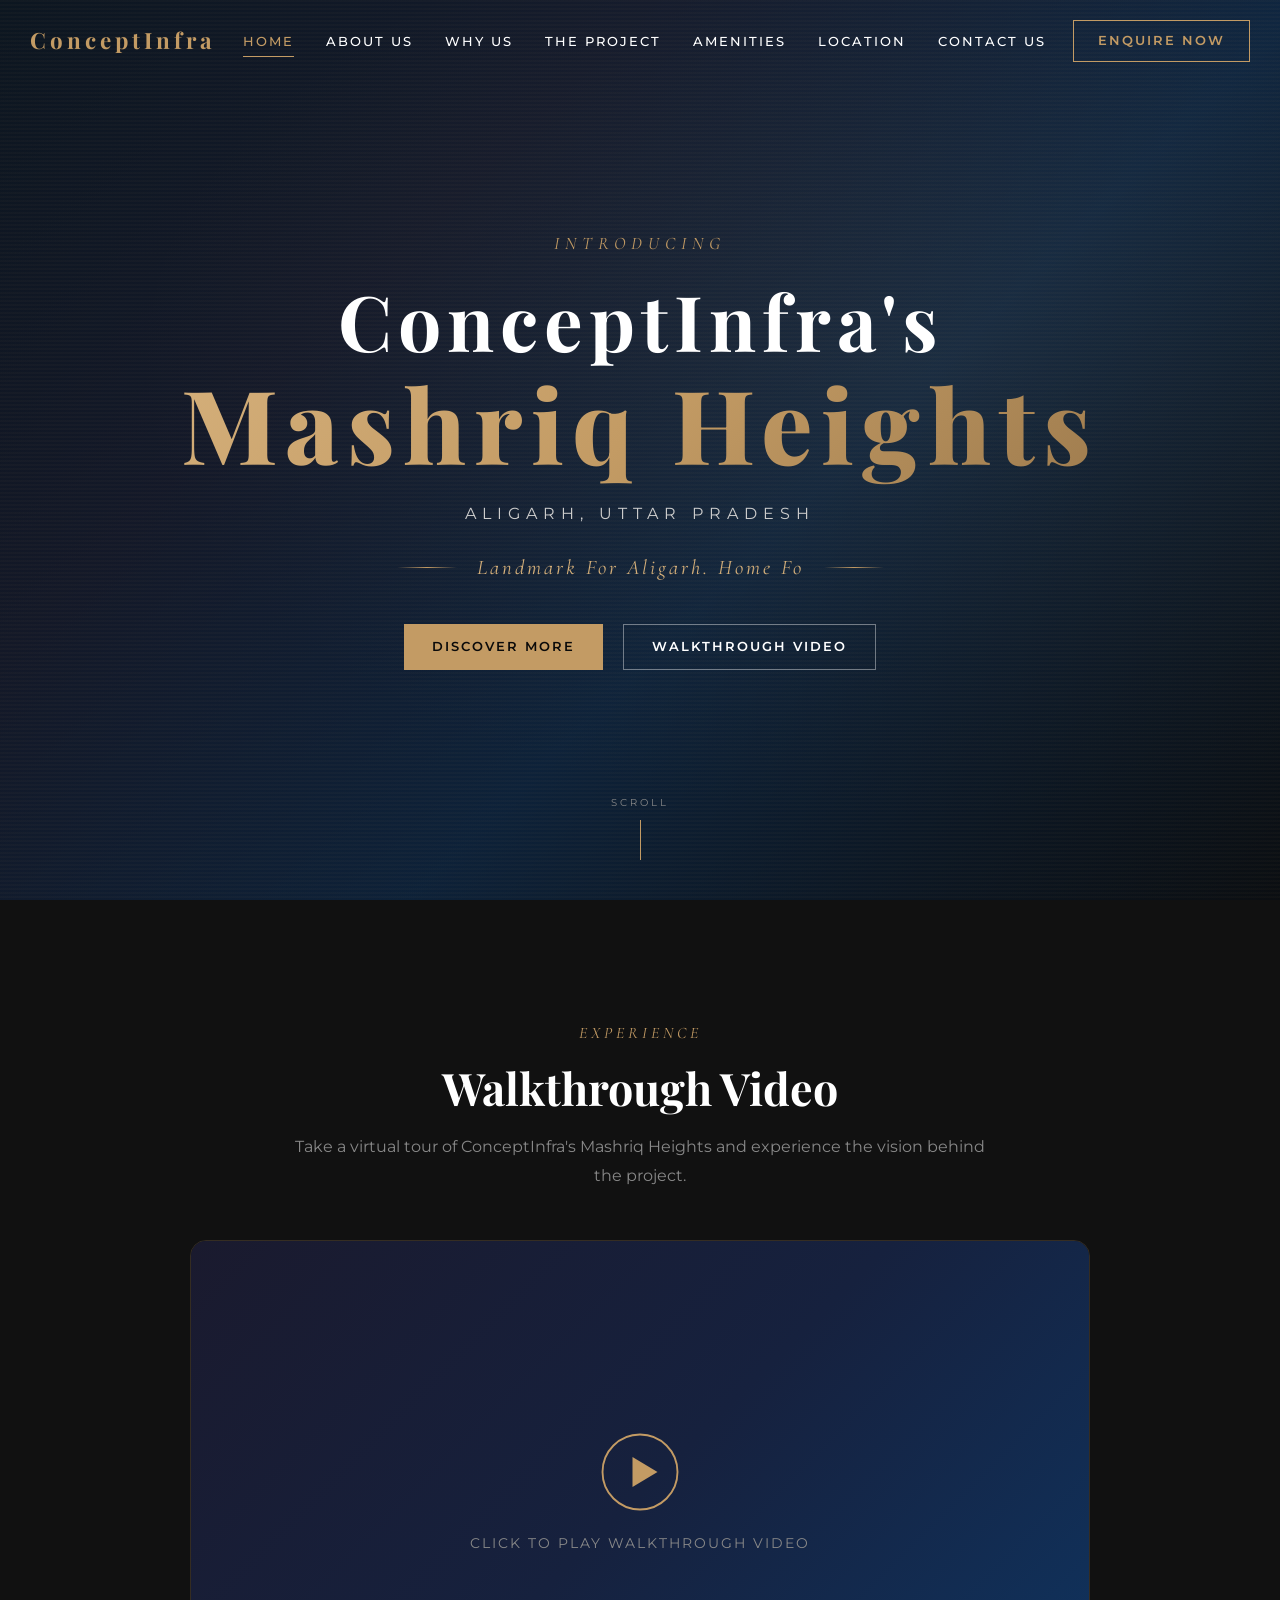
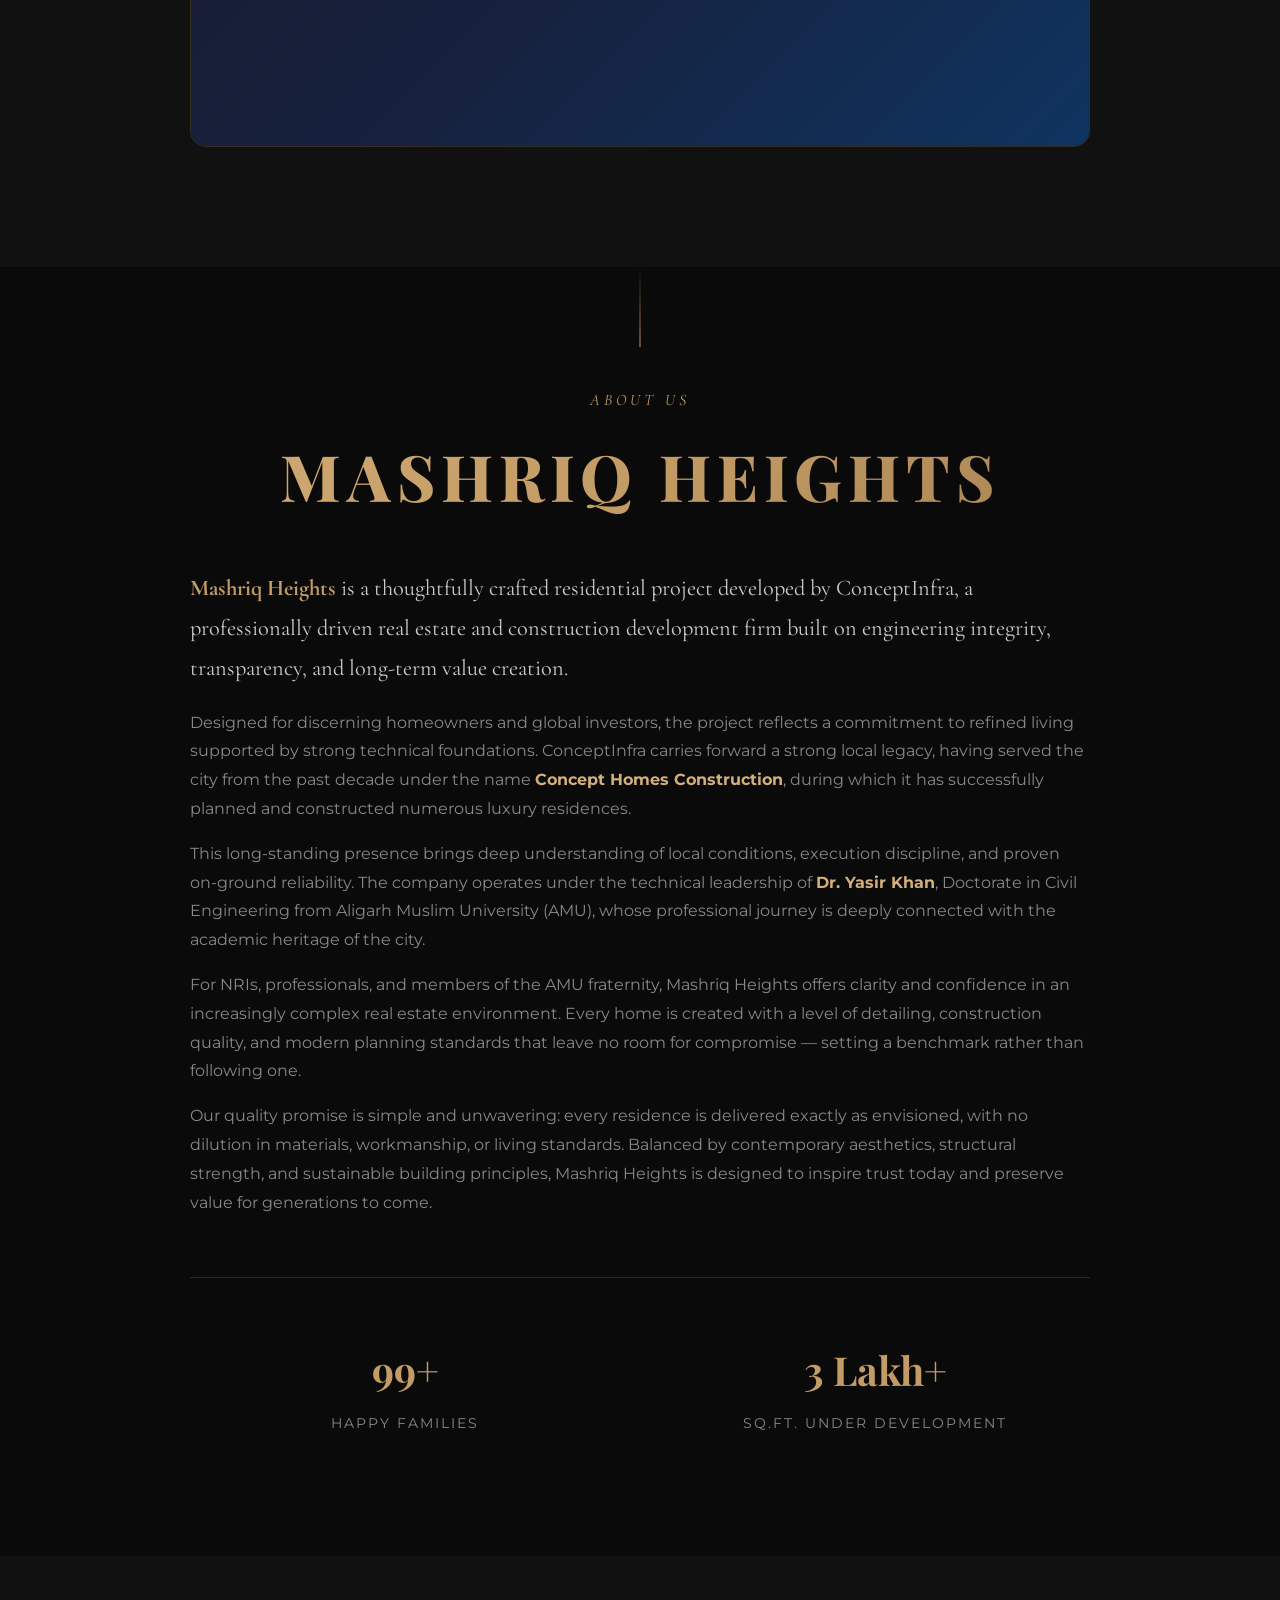
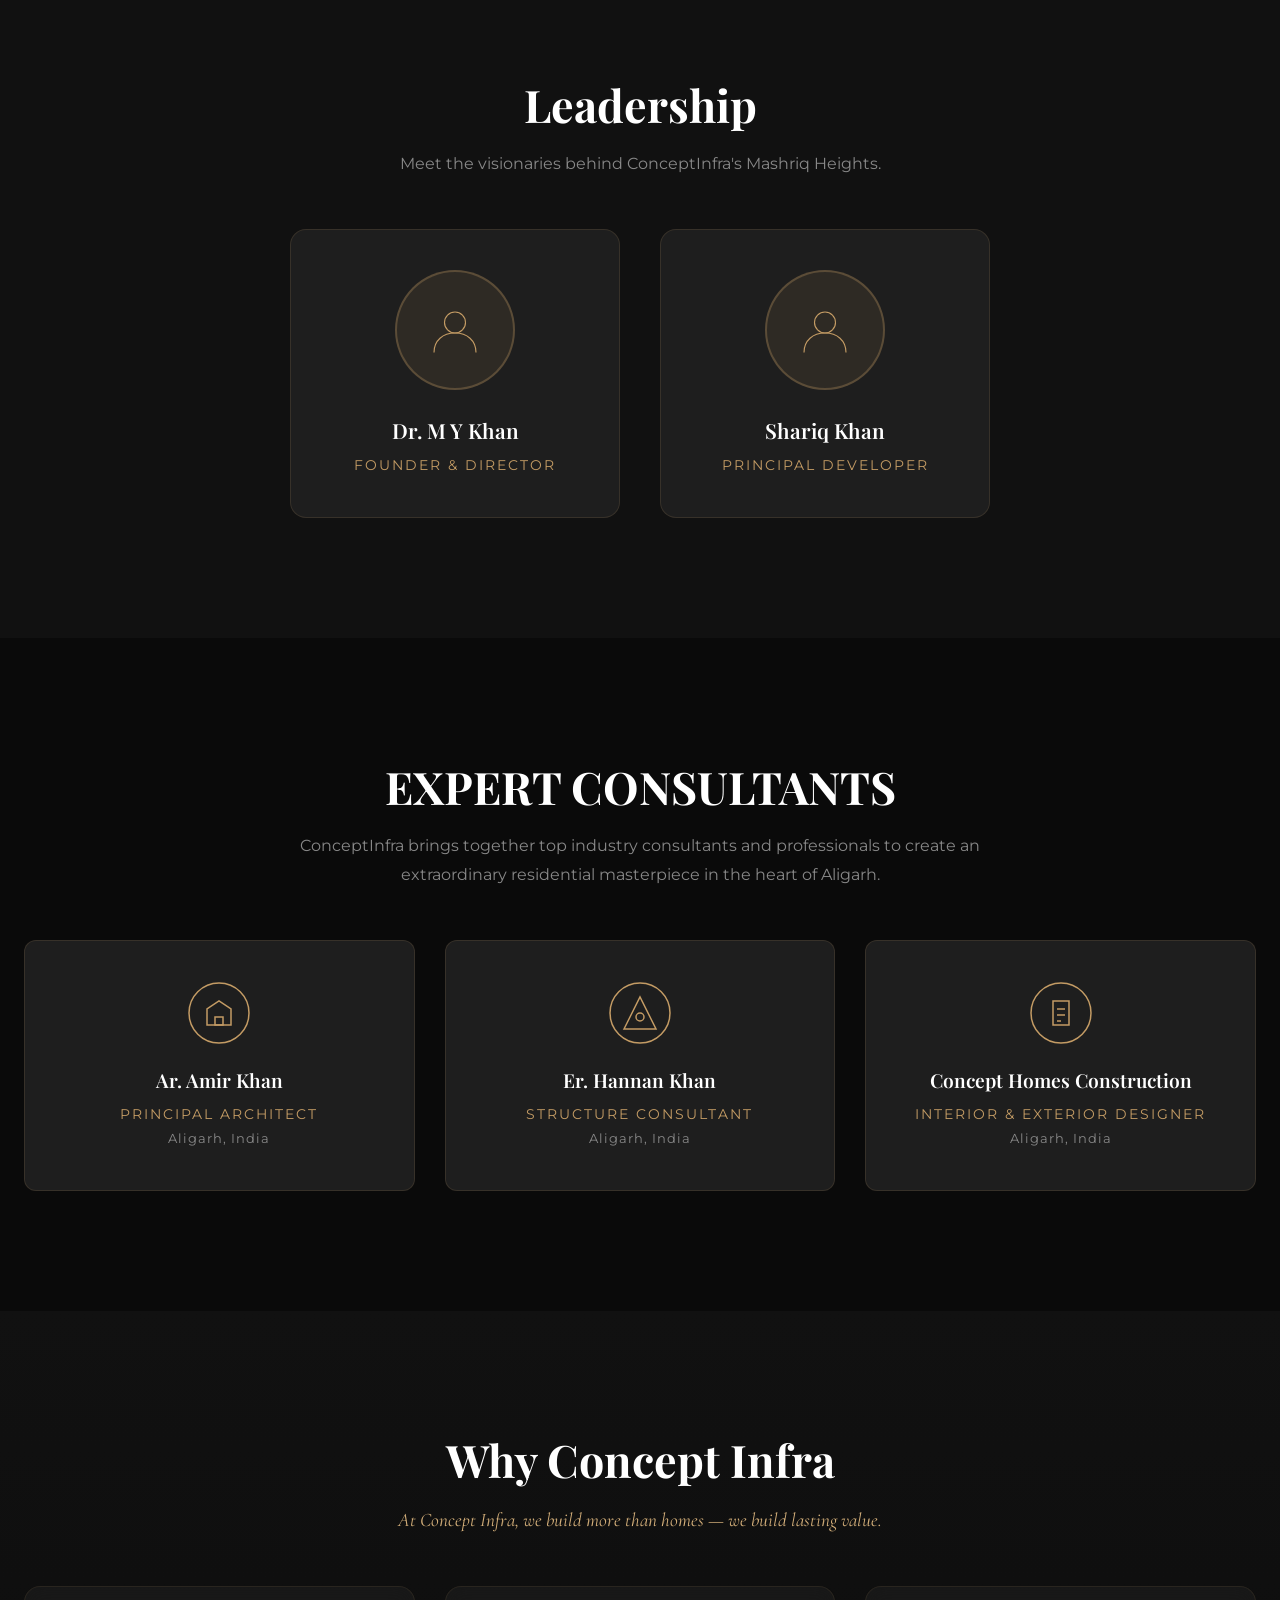
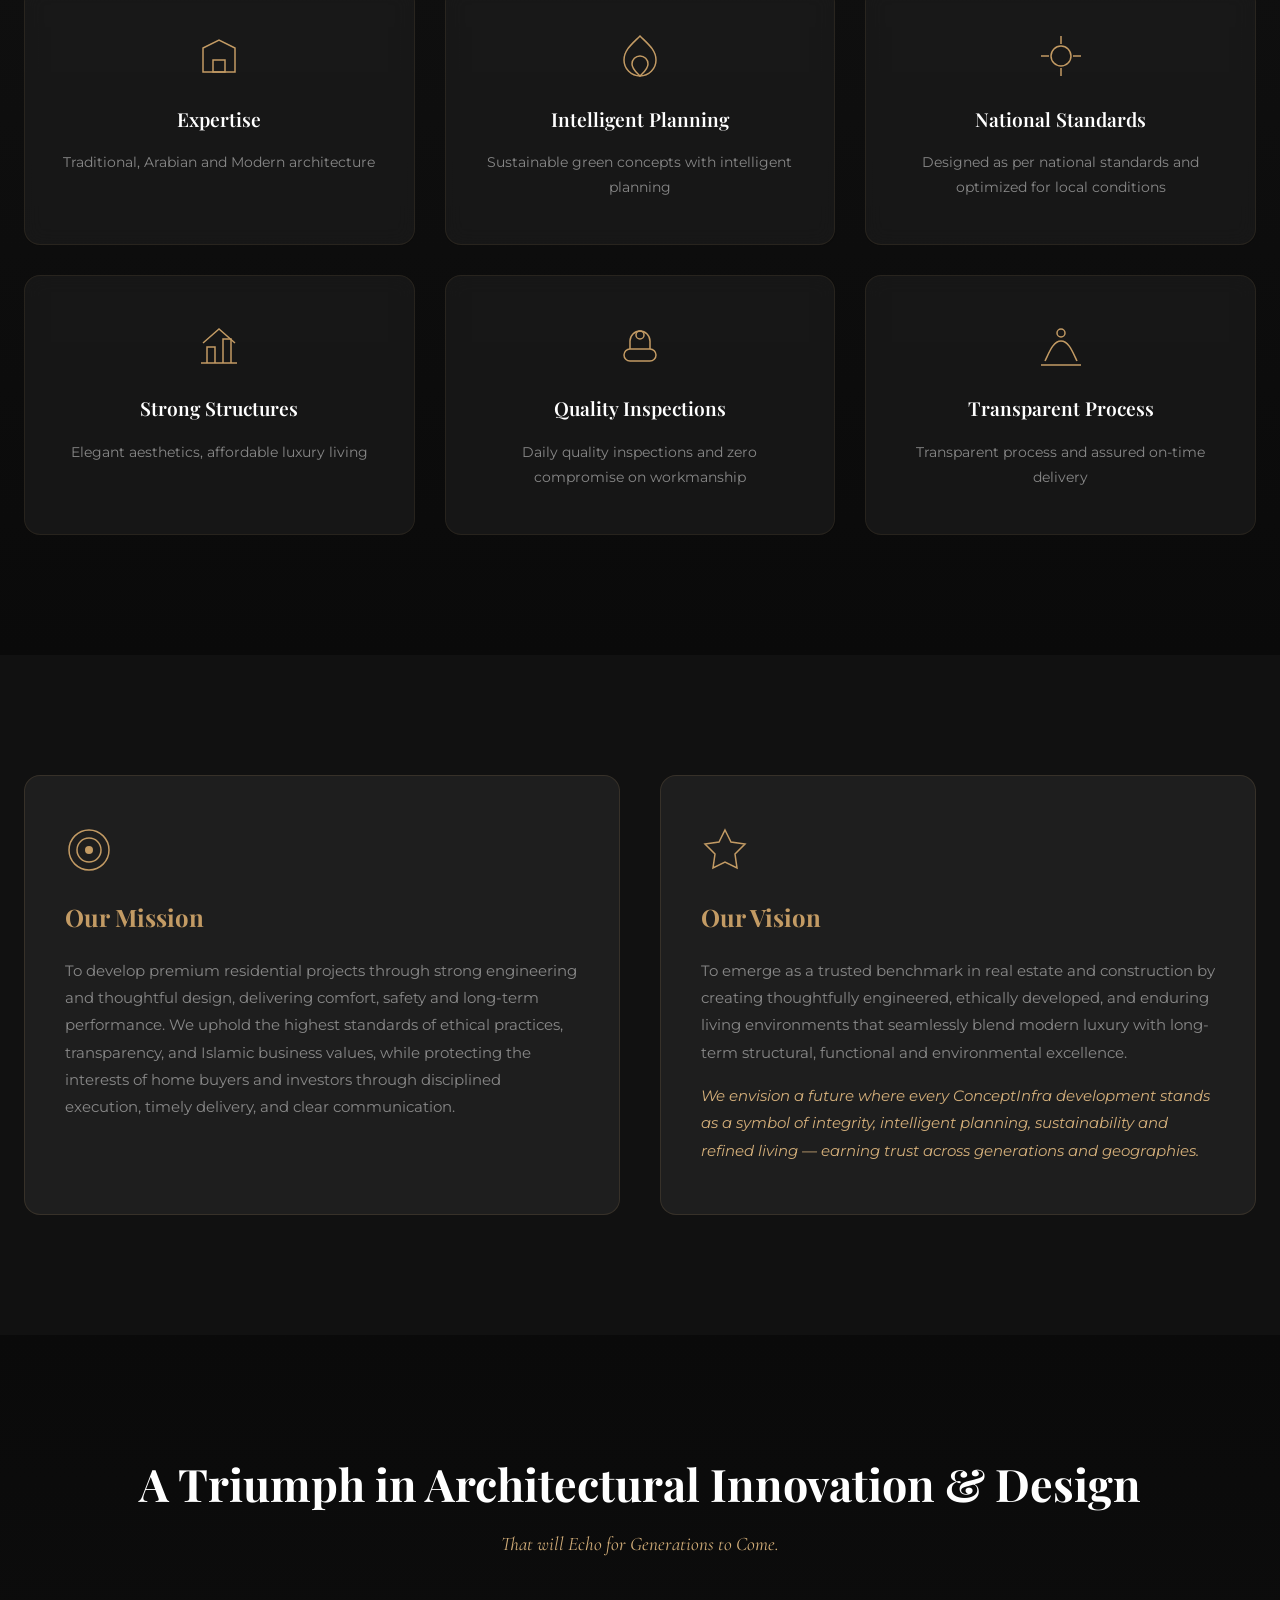
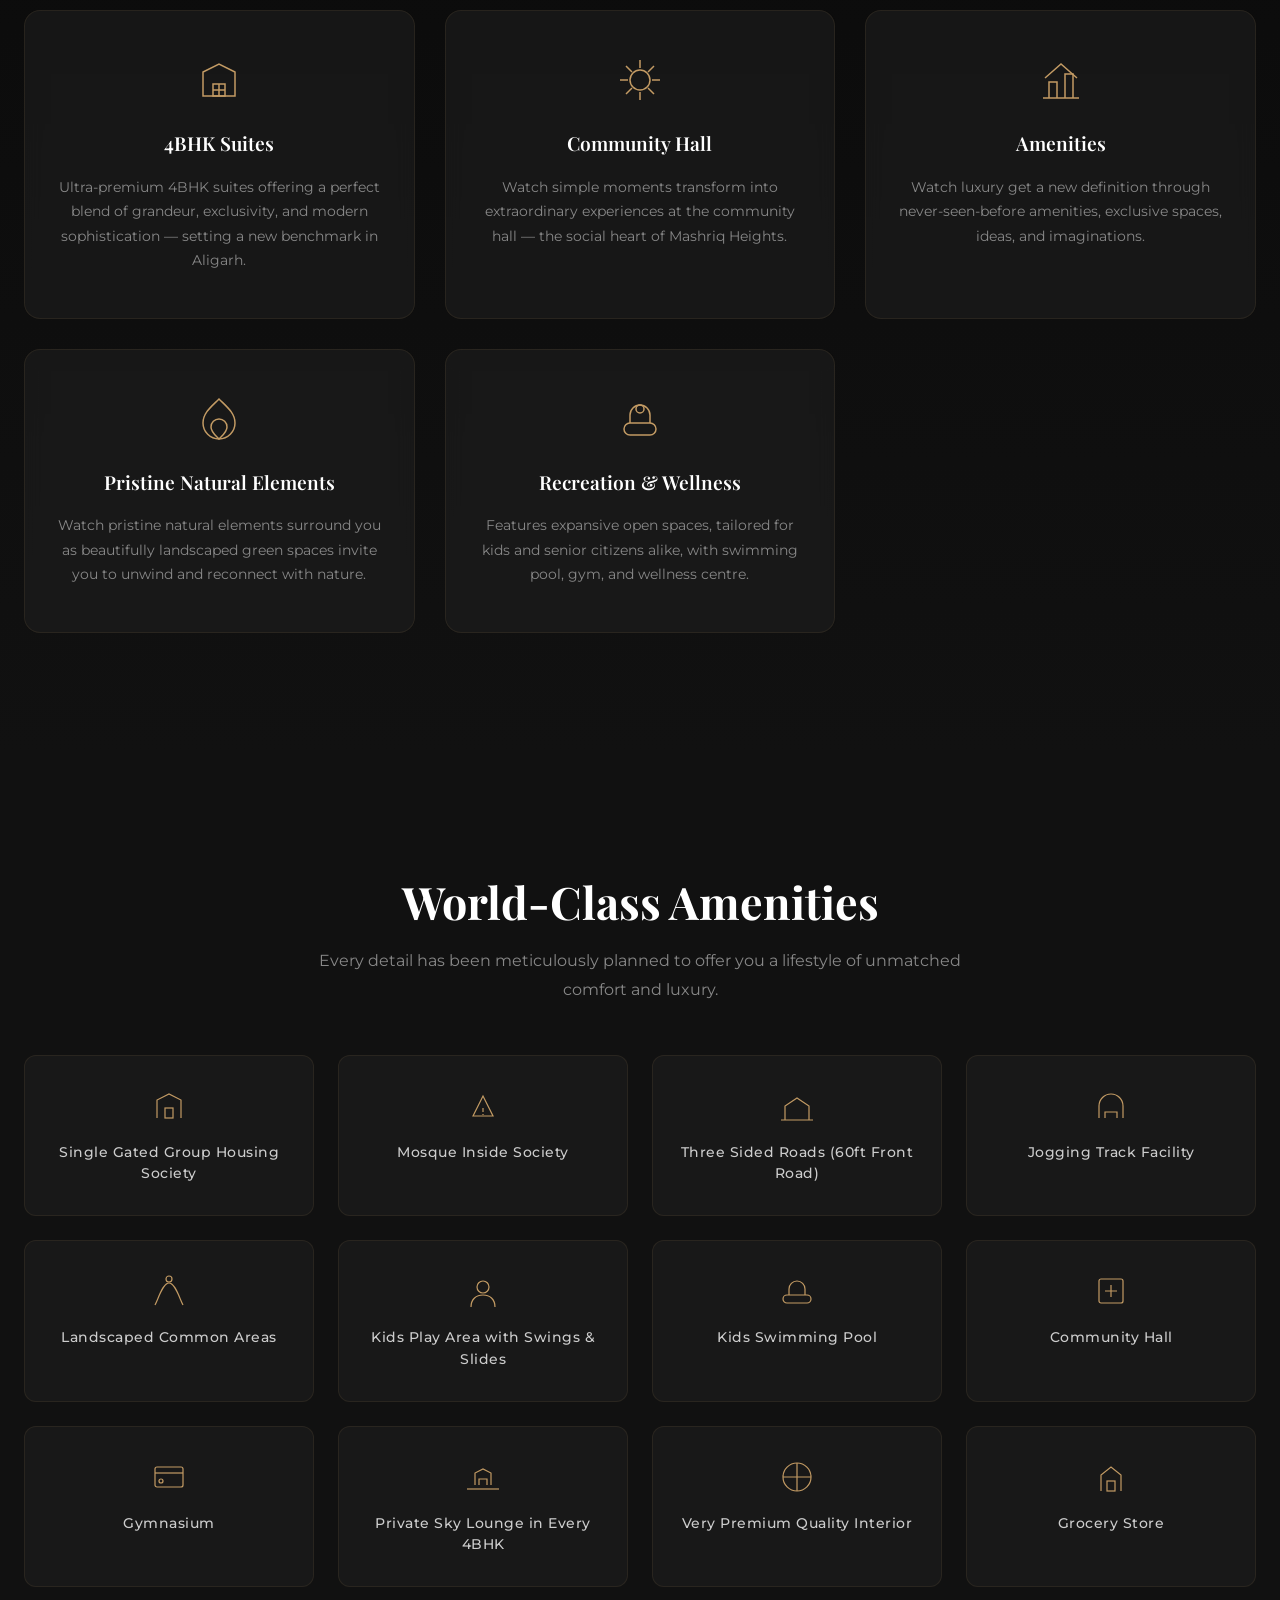
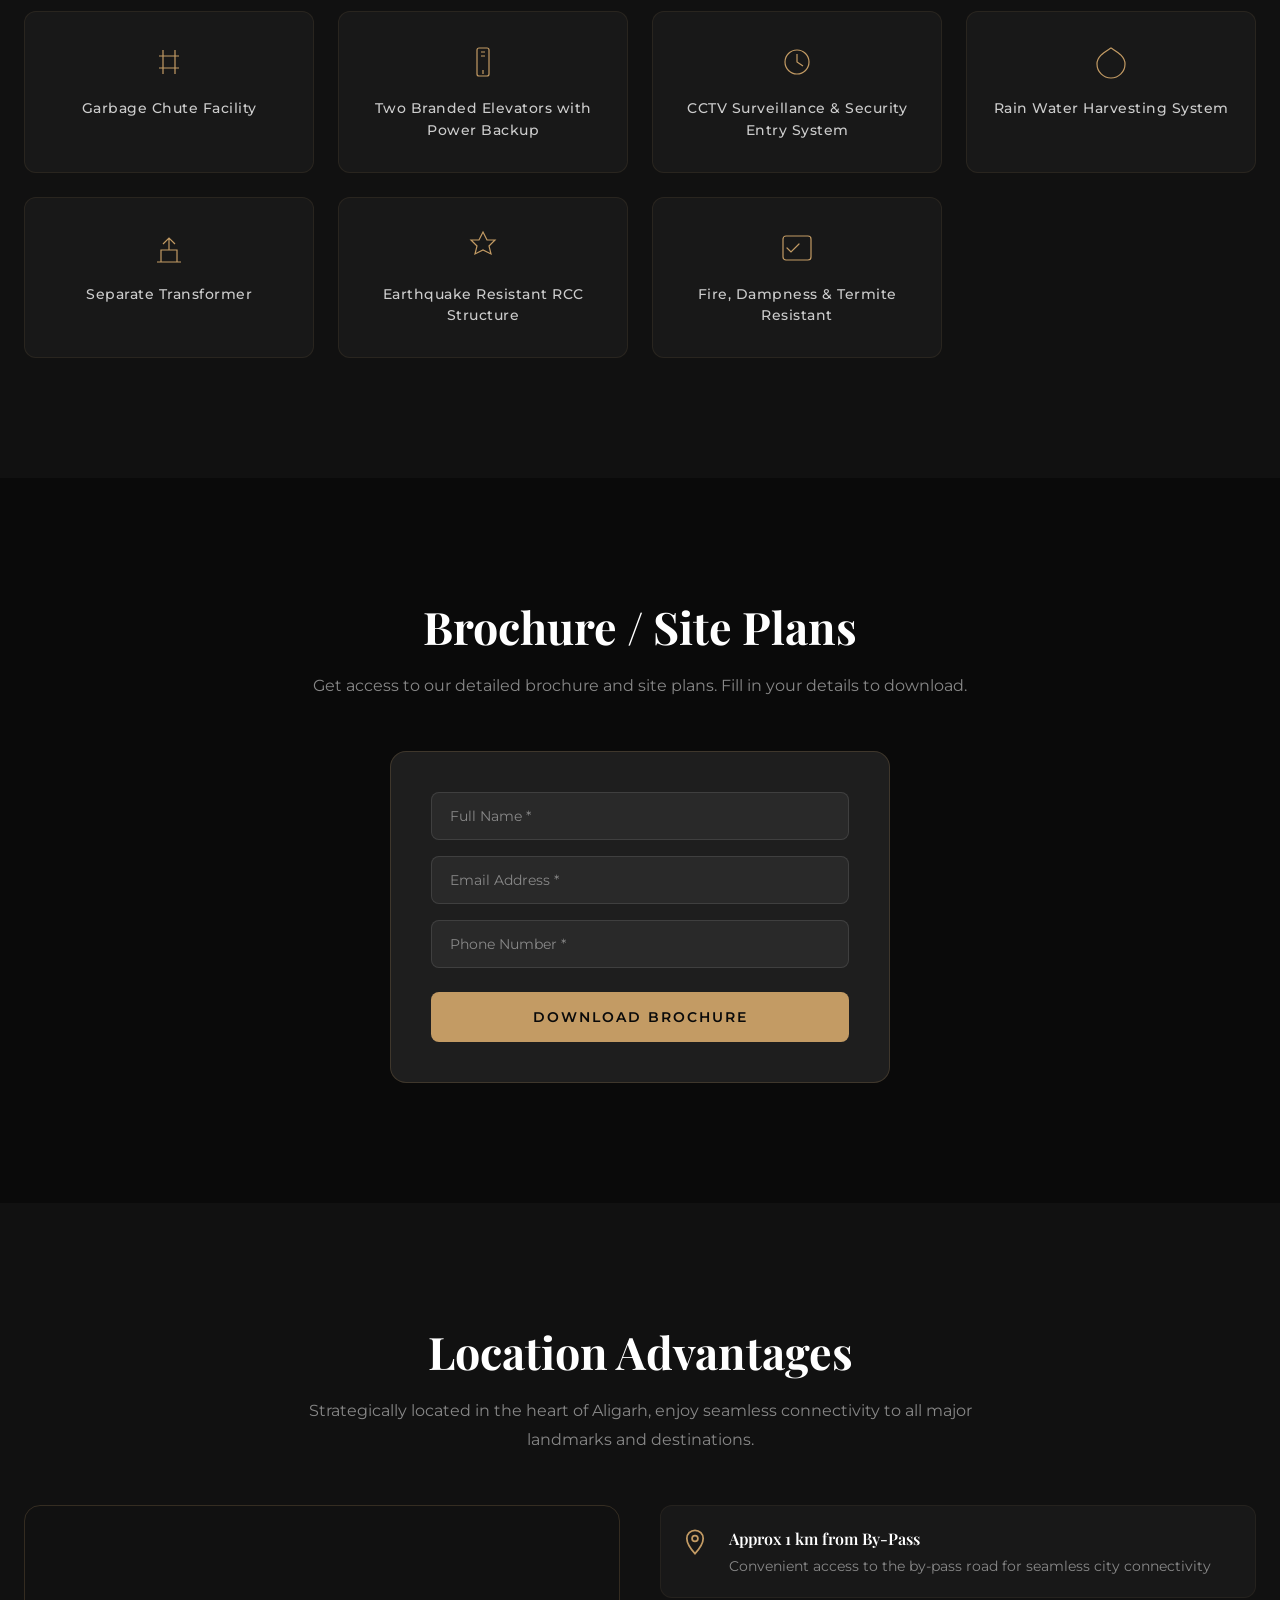
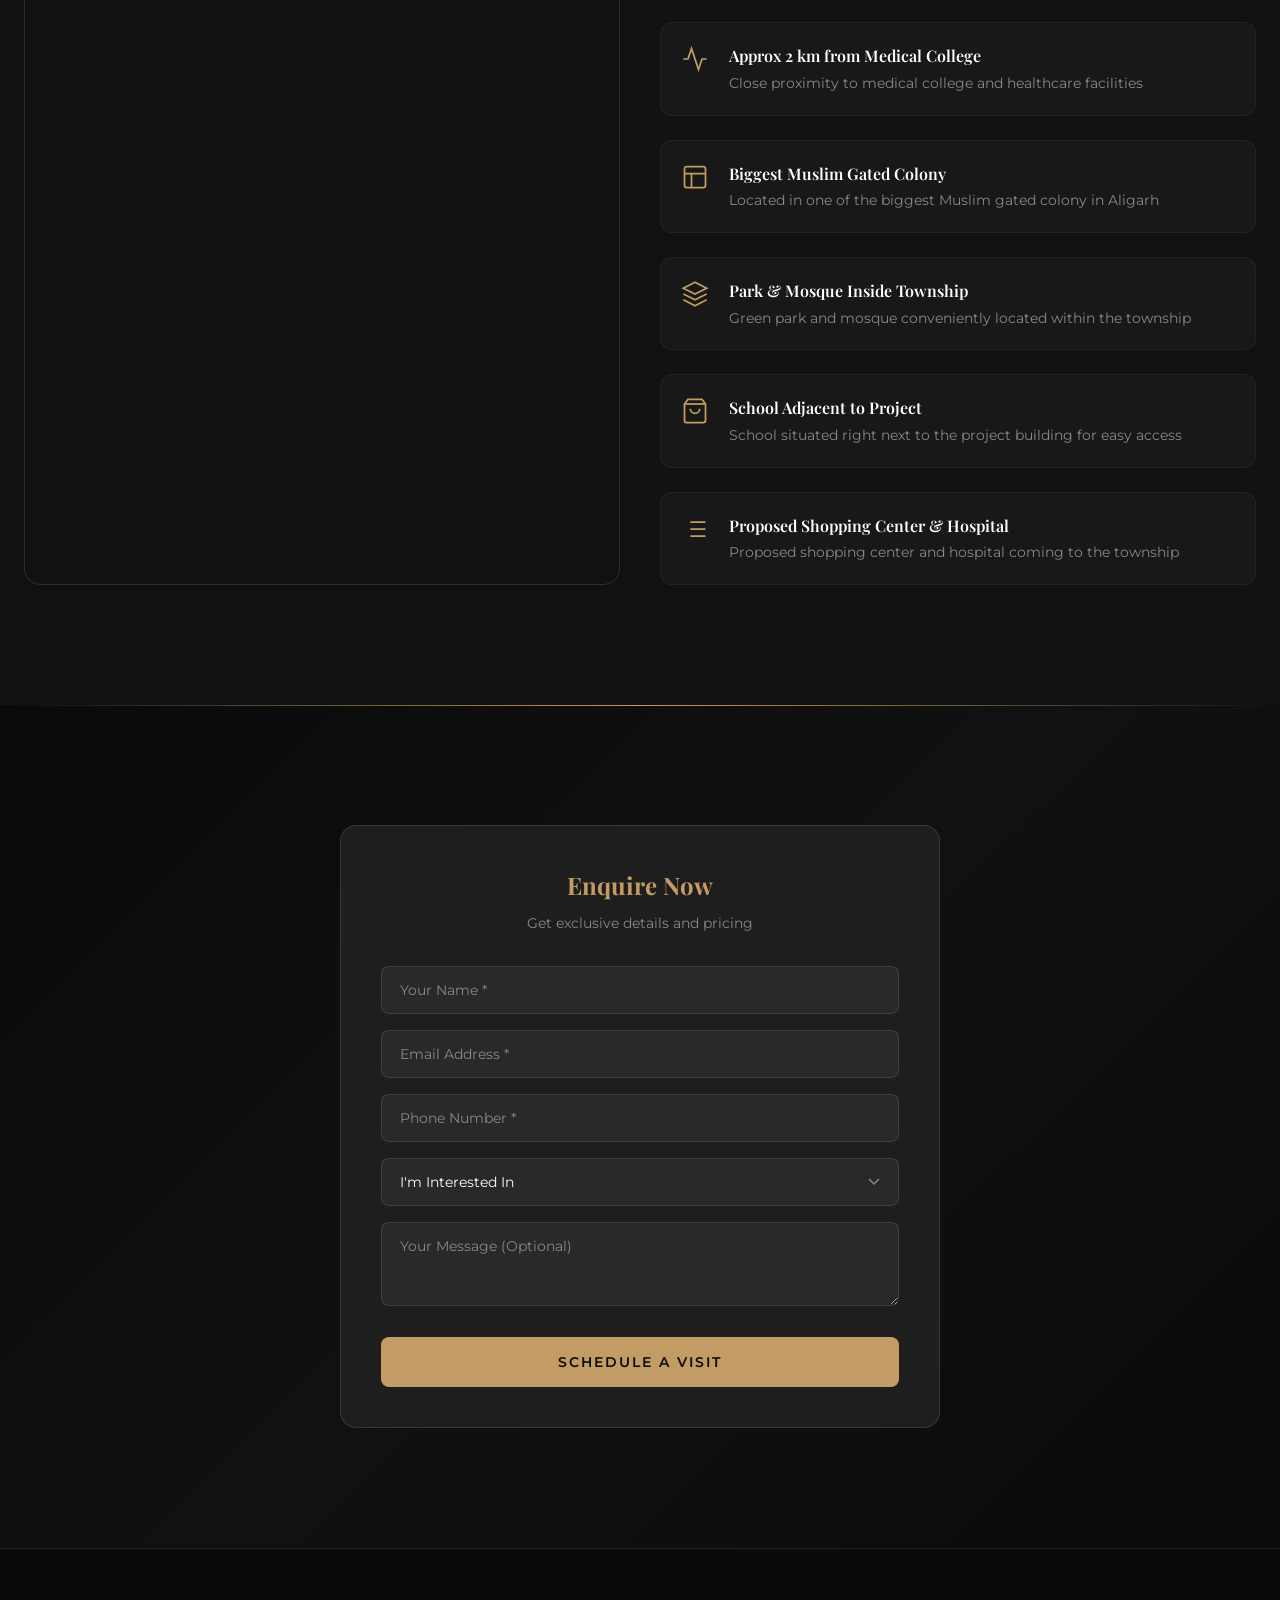
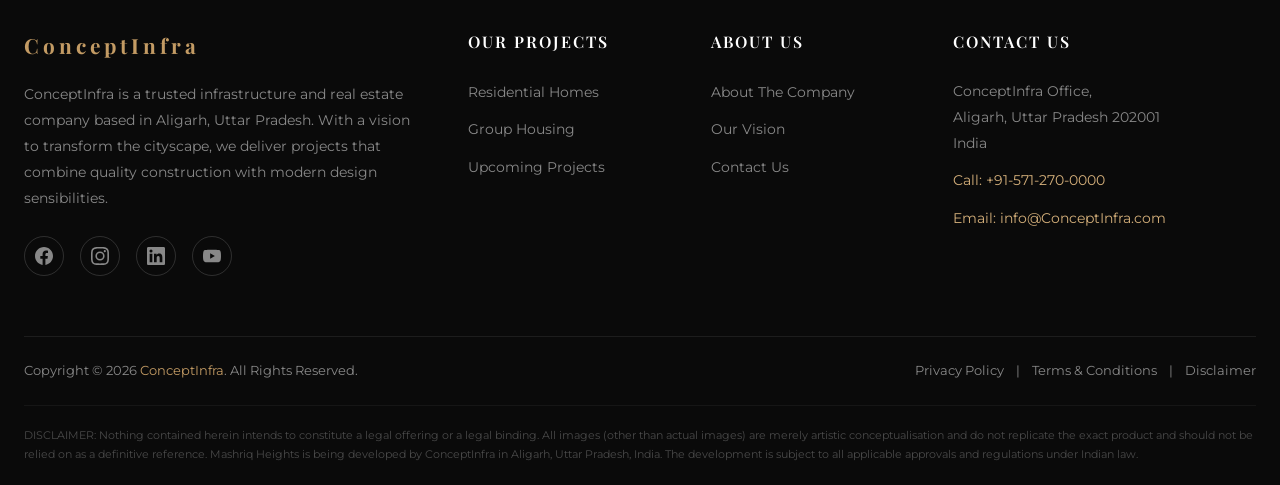
==== commit 66990612: "Added Updated changes for the ConceptInfra Website" ====
--- a/index.html
+++ b/index.html
@@ -3,8 +3,8 @@
 <head>
     <meta charset="UTF-8">
     <meta name="viewport" content="width=device-width, initial-scale=1.0">
-    <title>ConceptInfra Crown | Landmark For Aligarh. Home For A Few.</title>
-    <meta name="description" content="ConceptInfra Crown - Ultra-luxury residential project in the heart of Aligarh, Uttar Pradesh. Experience resort-style living with world-class amenities.">
+    <title>ConceptInfra Mashriq Heights | Landmark For Aligarh. Home For A Few.</title>
+    <meta name="description" content="ConceptInfra Mashriq Heights - Premium residential project in the heart of Aligarh, Uttar Pradesh. Experience refined living with world-class amenities.">
     <link rel="preconnect" href="https://fonts.googleapis.com">
     <link rel="preconnect" href="https://fonts.gstatic.com" crossorigin>
     <link href="https://fonts.googleapis.com/css2?family=Playfair+Display:ital,wght@0,400;0,500;0,600;0,700;0,800;1,400;1,500&family=Montserrat:wght@300;400;500;600;700&family=Cormorant+Garamond:ital,wght@0,400;0,500;0,600;0,700;1,400&display=swap" rel="stylesheet">
@@ -30,9 +30,9 @@
                 <ul class="nav-list">
                     <li><a href="#home" class="nav-link active">Home</a></li>
                     <li><a href="#about" class="nav-link">About Us</a></li>
-                    <li><a href="#project" class="nav-link">The Crown</a></li>
+                    <li><a href="#why-us" class="nav-link">Why Us</a></li>
+                    <li><a href="#project" class="nav-link">The Project</a></li>
                     <li><a href="#amenities" class="nav-link">Amenities</a></li>
-                    <li><a href="#residences" class="nav-link">Residences</a></li>
                     <li><a href="#location" class="nav-link">Location</a></li>
                     <li><a href="#contact" class="nav-link">Contact Us</a></li>
                 </ul>
@@ -56,8 +56,8 @@
         <div class="hero-content">
             <div class="hero-badge">Introducing</div>
             <h1 class="hero-title">
-                <span class="hero-title-line">ConceptInfra</span>
-                <span class="hero-title-accent">Crown</span>
+                <span class="hero-title-line">ConceptInfra's</span>
+                <span class="hero-title-accent">Mashriq Heights</span>
             </h1>
             <p class="hero-subtitle">Aligarh, Uttar Pradesh</p>
             <div class="hero-tagline">
@@ -67,7 +67,7 @@
             </div>
             <div class="hero-cta">
                 <a href="#project" class="btn btn-primary">Discover More</a>
-                <a href="#enquiry" class="btn btn-outline">Book A Visit</a>
+                <a href="#walkthrough" class="btn btn-outline">Walkthrough Video</a>
             </div>
         </div>
         <div class="hero-scroll">
@@ -78,35 +78,79 @@
         </div>
     </section>
 
-    <!-- About / Resort Living Section -->
-    <section class="resort-section" id="about">
-        <div class="container">
-            <div class="section-badge">Introducing</div>
-            <h2 class="section-title-large">RESORT LIVING</h2>
-            <div class="resort-content">
-                <div class="resort-text">
-                    <p class="resort-lead">With a commanding presence in the most distinguished location of Aligarh, <strong>ConceptInfra Crown</strong> is a realm where elegance, prestige, and exclusivity converge to redefine luxury living.</p>
-                    <p>It's a world of premium living, where your most refined dreams find their address. ConceptInfra, a trusted name rooted in Aligarh, brings you a residential masterpiece that blends modern sophistication with the warmth of small-town charm.</p>
-                </div>
-                <div class="resort-stats">
-                    <div class="stat-item" data-count="500">
-                        <span class="stat-number">500+</span>
+    <!-- Walkthrough Video Section -->
+    <section class="video-section" id="walkthrough">
+        <div class="container">
+            <div class="section-badge">Experience</div>
+            <h2 class="section-title">Walkthrough Video</h2>
+            <p class="section-desc">Take a virtual tour of ConceptInfra's Mashriq Heights and experience the vision behind the project.</p>
+            <div class="video-wrapper">
+                <div class="video-placeholder" id="videoPlaceholder">
+                    <div class="play-btn">
+                        <svg viewBox="0 0 64 64" fill="none" xmlns="http://www.w3.org/2000/svg"><circle cx="32" cy="32" r="30" stroke="currentColor" stroke-width="1.5"/><polygon points="26,20 26,44 46,32" fill="currentColor"/></svg>
+                    </div>
+                    <p>Click to play walkthrough video</p>
+                </div>
+            </div>
+        </div>
+    </section>
+
+    <!-- About Us Section -->
+    <section class="about-section" id="about">
+        <div class="container">
+            <div class="section-badge">About Us</div>
+            <h2 class="section-title-large">MASHRIQ HEIGHTS</h2>
+            <div class="about-content">
+                <div class="about-text">
+                    <p class="about-lead"><strong>Mashriq Heights</strong> is a thoughtfully crafted residential project developed by ConceptInfra, a professionally driven real estate and construction development firm built on engineering integrity, transparency, and long-term value creation.</p>
+                    <p>Designed for discerning homeowners and global investors, the project reflects a commitment to refined living supported by strong technical foundations. ConceptInfra carries forward a strong local legacy, having served the city from the past decade under the name <strong>Concept Homes Construction</strong>, during which it has successfully planned and constructed numerous luxury residences.</p>
+                    <p>This long-standing presence brings deep understanding of local conditions, execution discipline, and proven on-ground reliability. The company operates under the technical leadership of <strong>Dr. Yasir Khan</strong>, Doctorate in Civil Engineering from Aligarh Muslim University (AMU), whose professional journey is deeply connected with the academic heritage of the city.</p>
+                    <p>For NRIs, professionals, and members of the AMU fraternity, Mashriq Heights offers clarity and confidence in an increasingly complex real estate environment. Every home is created with a level of detailing, construction quality, and modern planning standards that leave no room for compromise &mdash; setting a benchmark rather than following one.</p>
+                    <p>Our quality promise is simple and unwavering: every residence is delivered exactly as envisioned, with no dilution in materials, workmanship, or living standards. Balanced by contemporary aesthetics, structural strength, and sustainable building principles, Mashriq Heights is designed to inspire trust today and preserve value for generations to come.</p>
+                </div>
+                <div class="about-stats">
+                    <div class="stat-item" data-count="100">
+                        <span class="stat-number">100+</span>
                         <span class="stat-label">Happy Families</span>
                     </div>
-                    <div class="stat-item" data-count="5">
-                        <span class="stat-number">5 Lakh+</span>
+                    <div class="stat-item" data-count="4">
+                        <span class="stat-number">4 Lakh+</span>
                         <span class="stat-label">Sq.Ft. Under Development</span>
                     </div>
-                    <div class="stat-item" data-count="150">
-                        <span class="stat-number">&#8377;150 Cr+</span>
-                        <span class="stat-label">Worth Planned Investment</span>
-                    </div>
-                </div>
-            </div>
-        </div>
-    </section>
-
-    <!-- Partners / Consultants Section -->
+                </div>
+            </div>
+        </div>
+    </section>
+
+    <!-- Founder & Director Section -->
+    <section class="founders-section" id="founders">
+        <div class="container">
+            <h2 class="section-title">Leadership</h2>
+            <p class="section-desc">Meet the visionaries behind ConceptInfra's Mashriq Heights.</p>
+            <div class="founders-grid">
+                <div class="founder-card">
+                    <div class="founder-image">
+                        <div class="founder-placeholder">
+                            <svg viewBox="0 0 80 80" fill="none" xmlns="http://www.w3.org/2000/svg"><circle cx="40" cy="30" r="14" stroke="currentColor" stroke-width="1.5"/><path d="M12 70c0-16 12-26 28-26s28 10 28 26" stroke="currentColor" stroke-width="1.5"/></svg>
+                        </div>
+                    </div>
+                    <h3 class="founder-name">Dr. M Y Khan</h3>
+                    <p class="founder-role">Founder &amp; Director</p>
+                </div>
+                <div class="founder-card">
+                    <div class="founder-image">
+                        <div class="founder-placeholder">
+                            <svg viewBox="0 0 80 80" fill="none" xmlns="http://www.w3.org/2000/svg"><circle cx="40" cy="30" r="14" stroke="currentColor" stroke-width="1.5"/><path d="M12 70c0-16 12-26 28-26s28 10 28 26" stroke="currentColor" stroke-width="1.5"/></svg>
+                        </div>
+                    </div>
+                    <h3 class="founder-name">Shariq Khan</h3>
+                    <p class="founder-role">Principal Developer</p>
+                </div>
+            </div>
+        </div>
+    </section>
+
+    <!-- Expert Consultants Section -->
     <section class="consultants-section" id="project">
         <div class="container">
             <h2 class="section-title">EXPERT CONSULTANTS</h2>
@@ -116,7 +160,7 @@
                     <div class="consultant-icon">
                         <svg viewBox="0 0 64 64" fill="none" xmlns="http://www.w3.org/2000/svg"><circle cx="32" cy="32" r="30" stroke="currentColor" stroke-width="1.5"/><path d="M20 44V28l12-8 12 8v16H20z" stroke="currentColor" stroke-width="1.5"/><rect x="28" y="36" width="8" height="8" stroke="currentColor" stroke-width="1.5"/></svg>
                     </div>
-                    <h4 class="consultant-name">Ar. Prateek Sharma</h4>
+                    <h4 class="consultant-name">Ar. Amir Khan</h4>
                     <p class="consultant-role">Principal Architect</p>
                     <p class="consultant-location">Aligarh, India</p>
                 </div>
@@ -124,41 +168,92 @@
                     <div class="consultant-icon">
                         <svg viewBox="0 0 64 64" fill="none" xmlns="http://www.w3.org/2000/svg"><circle cx="32" cy="32" r="30" stroke="currentColor" stroke-width="1.5"/><path d="M16 48l16-32 16 32H16z" stroke="currentColor" stroke-width="1.5"/><circle cx="32" cy="36" r="4" stroke="currentColor" stroke-width="1.5"/></svg>
                     </div>
-                    <h4 class="consultant-name">Er. Anil Gupta</h4>
-                    <p class="consultant-role">Structural Consultant</p>
-                    <p class="consultant-location">New Delhi, India</p>
+                    <h4 class="consultant-name">Er. Hannan Khan</h4>
+                    <p class="consultant-role">Structure Consultant</p>
+                    <p class="consultant-location">Aligarh, India</p>
                 </div>
                 <div class="consultant-card">
                     <div class="consultant-icon">
                         <svg viewBox="0 0 64 64" fill="none" xmlns="http://www.w3.org/2000/svg"><circle cx="32" cy="32" r="30" stroke="currentColor" stroke-width="1.5"/><path d="M24 20h16v24H24z" stroke="currentColor" stroke-width="1.5"/><path d="M28 28h8M28 34h8M28 40h4" stroke="currentColor" stroke-width="1.5"/></svg>
                     </div>
-                    <h4 class="consultant-name">Interior Studio A+</h4>
-                    <p class="consultant-role">Interior Design</p>
-                    <p class="consultant-location">Noida, India</p>
-                </div>
-                <div class="consultant-card">
-                    <div class="consultant-icon">
-                        <svg viewBox="0 0 64 64" fill="none" xmlns="http://www.w3.org/2000/svg"><circle cx="32" cy="32" r="30" stroke="currentColor" stroke-width="1.5"/><path d="M20 44c0-8 5-12 12-12s12 4 12 12" stroke="currentColor" stroke-width="1.5"/><circle cx="32" cy="24" r="6" stroke="currentColor" stroke-width="1.5"/></svg>
-                    </div>
-                    <h4 class="consultant-name">GreenScape Design</h4>
-                    <p class="consultant-role">Landscape Architect</p>
-                    <p class="consultant-location">Lucknow, India</p>
-                </div>
-                <div class="consultant-card">
-                    <div class="consultant-icon">
-                        <svg viewBox="0 0 64 64" fill="none" xmlns="http://www.w3.org/2000/svg"><circle cx="32" cy="32" r="30" stroke="currentColor" stroke-width="1.5"/><path d="M24 44V24l8-4 8 4v20" stroke="currentColor" stroke-width="1.5"/><path d="M28 44v-8h8v8" stroke="currentColor" stroke-width="1.5"/><circle cx="32" cy="28" r="2" stroke="currentColor" stroke-width="1.5"/></svg>
-                    </div>
-                    <h4 class="consultant-name">LumiTech Solutions</h4>
-                    <p class="consultant-role">Lighting Consultant</p>
-                    <p class="consultant-location">Mumbai, India</p>
-                </div>
-                <div class="consultant-card">
-                    <div class="consultant-icon">
-                        <svg viewBox="0 0 64 64" fill="none" xmlns="http://www.w3.org/2000/svg"><circle cx="32" cy="32" r="30" stroke="currentColor" stroke-width="1.5"/><path d="M20 40c4-8 8-16 12-16s8 8 12 16" stroke="currentColor" stroke-width="1.5"/><path d="M16 44h32" stroke="currentColor" stroke-width="1.5"/></svg>
-                    </div>
-                    <h4 class="consultant-name">AquaFlow Systems</h4>
-                    <p class="consultant-role">Water & MEP Consultant</p>
-                    <p class="consultant-location">Gurgaon, India</p>
+                    <h4 class="consultant-name">Concept Homes Construction</h4>
+                    <p class="consultant-role">Interior &amp; Exterior Designer</p>
+                    <p class="consultant-location">Aligarh, India</p>
+                </div>
+            </div>
+        </div>
+    </section>
+
+    <!-- Why Concept Infra Section -->
+    <section class="why-section" id="why-us">
+        <div class="container">
+            <h2 class="section-title">Why Concept Infra</h2>
+            <p class="section-subtitle">At Concept Infra, we build more than homes &mdash; we build lasting value.</p>
+            <div class="why-grid">
+                <div class="why-card">
+                    <div class="why-icon">
+                        <svg viewBox="0 0 48 48" fill="none" xmlns="http://www.w3.org/2000/svg"><path d="M8 40V16l16-8 16 8v24H8z" stroke="currentColor" stroke-width="1.5"/><rect x="18" y="28" width="12" height="12" stroke="currentColor" stroke-width="1.5"/></svg>
+                    </div>
+                    <h3>Expertise</h3>
+                    <p>Traditional, Arabian and Modern architecture</p>
+                </div>
+                <div class="why-card">
+                    <div class="why-icon">
+                        <svg viewBox="0 0 48 48" fill="none" xmlns="http://www.w3.org/2000/svg"><path d="M24 4c-8 8-16 14-16 24a16 16 0 0032 0C40 18 32 12 24 4z" stroke="currentColor" stroke-width="1.5"/><path d="M24 44c-4-4-8-7-8-12a8 8 0 0116 0c0 5-4 8-8 12z" stroke="currentColor" stroke-width="1.5"/></svg>
+                    </div>
+                    <h3>Intelligent Planning</h3>
+                    <p>Sustainable green concepts with intelligent planning</p>
+                </div>
+                <div class="why-card">
+                    <div class="why-icon">
+                        <svg viewBox="0 0 48 48" fill="none" xmlns="http://www.w3.org/2000/svg"><circle cx="24" cy="24" r="10" stroke="currentColor" stroke-width="1.5"/><path d="M24 4v8M24 36v8M4 24h8M36 24h8" stroke="currentColor" stroke-width="1.5"/></svg>
+                    </div>
+                    <h3>National Standards</h3>
+                    <p>Designed as per national standards and optimized for local conditions</p>
+                </div>
+                <div class="why-card">
+                    <div class="why-icon">
+                        <svg viewBox="0 0 48 48" fill="none" xmlns="http://www.w3.org/2000/svg"><path d="M6 42h36M12 42V26h8v16M28 42V18h8v24" stroke="currentColor" stroke-width="1.5"/><path d="M8 22l16-14 16 14" stroke="currentColor" stroke-width="1.5"/></svg>
+                    </div>
+                    <h3>Strong Structures</h3>
+                    <p>Elegant aesthetics, affordable luxury living</p>
+                </div>
+                <div class="why-card">
+                    <div class="why-icon">
+                        <svg viewBox="0 0 48 48" fill="none" xmlns="http://www.w3.org/2000/svg"><rect x="8" y="28" width="32" height="12" rx="6" stroke="currentColor" stroke-width="1.5"/><path d="M14 28v-8a10 10 0 0120 0v8" stroke="currentColor" stroke-width="1.5"/><circle cx="24" cy="14" r="4" stroke="currentColor" stroke-width="1.5"/></svg>
+                    </div>
+                    <h3>Quality Inspections</h3>
+                    <p>Daily quality inspections and zero compromise on workmanship</p>
+                </div>
+                <div class="why-card">
+                    <div class="why-icon">
+                        <svg viewBox="0 0 48 48" fill="none" xmlns="http://www.w3.org/2000/svg"><path d="M8 40c4-8 8-20 16-20s12 12 16 20" stroke="currentColor" stroke-width="1.5"/><circle cx="24" cy="12" r="4" stroke="currentColor" stroke-width="1.5"/><path d="M4 44h40" stroke="currentColor" stroke-width="1.5"/></svg>
+                    </div>
+                    <h3>Transparent Process</h3>
+                    <p>Transparent process and assured on-time delivery</p>
+                </div>
+            </div>
+        </div>
+    </section>
+
+    <!-- Vision & Mission Section -->
+    <section class="vision-section" id="vision">
+        <div class="container">
+            <div class="vision-grid">
+                <div class="vision-card">
+                    <div class="vision-icon">
+                        <svg viewBox="0 0 48 48" fill="none" xmlns="http://www.w3.org/2000/svg"><circle cx="24" cy="24" r="20" stroke="currentColor" stroke-width="1.5"/><circle cx="24" cy="24" r="12" stroke="currentColor" stroke-width="1.5"/><circle cx="24" cy="24" r="4" fill="currentColor"/></svg>
+                    </div>
+                    <h3>Our Mission</h3>
+                    <p>To develop premium residential projects through strong engineering and thoughtful design, delivering comfort, safety and long-term performance. We uphold the highest standards of ethical practices, transparency, and Islamic business values, while protecting the interests of home buyers and investors through disciplined execution, timely delivery, and clear communication.</p>
+                </div>
+                <div class="vision-card">
+                    <div class="vision-icon">
+                        <svg viewBox="0 0 48 48" fill="none" xmlns="http://www.w3.org/2000/svg"><path d="M24 4l6 12 14 2-10 10 2 14-12-6-12 6 2-14-10-10 14-2z" stroke="currentColor" stroke-width="1.5"/></svg>
+                    </div>
+                    <h3>Our Vision</h3>
+                    <p>To emerge as a trusted benchmark in real estate and construction by creating thoughtfully engineered, ethically developed, and enduring living environments that seamlessly blend modern luxury with long-term structural, functional and environmental excellence.</p>
+                    <p class="vision-extra">We envision a future where every ConceptInfra development stands as a symbol of integrity, intelligent planning, sustainability and refined living &mdash; earning trust across generations and geographies.</p>
                 </div>
             </div>
         </div>
@@ -174,15 +269,15 @@
                     <div class="concept-icon">
                         <svg viewBox="0 0 48 48" fill="none" xmlns="http://www.w3.org/2000/svg"><path d="M8 40V16l16-8 16 8v24H8z" stroke="currentColor" stroke-width="1.5"/><rect x="18" y="28" width="12" height="12" stroke="currentColor" stroke-width="1.5"/><path d="M24 28v12M18 34h12" stroke="currentColor" stroke-width="1.5"/></svg>
                     </div>
-                    <h3>Residences</h3>
-                    <p>These residences offer a perfect blend of grandeur, exclusivity, and modern sophistication &mdash; setting a new benchmark in Aligarh.</p>
+                    <h3>4BHK Suites</h3>
+                    <p>Ultra-premium 4BHK suites offering a perfect blend of grandeur, exclusivity, and modern sophistication &mdash; setting a new benchmark in Aligarh.</p>
                 </div>
                 <div class="concept-card">
                     <div class="concept-icon">
                         <svg viewBox="0 0 48 48" fill="none" xmlns="http://www.w3.org/2000/svg"><circle cx="24" cy="24" r="10" stroke="currentColor" stroke-width="1.5"/><path d="M24 4v8M24 36v8M4 24h8M36 24h8" stroke="currentColor" stroke-width="1.5"/><path d="M10 10l6 6M32 32l6 6M10 38l6-6M32 16l6-6" stroke="currentColor" stroke-width="1.5"/></svg>
                     </div>
-                    <h3>Club House</h3>
-                    <p>Watch simple moments transform into extraordinary experiences at the lavish Clubhouse &mdash; the social heart of ConceptInfra Crown.</p>
+                    <h3>Community Hall</h3>
+                    <p>Watch simple moments transform into extraordinary experiences at the community hall &mdash; the social heart of Mashriq Heights.</p>
                 </div>
                 <div class="concept-card">
                     <div class="concept-icon">
@@ -195,13 +290,6 @@
                     <div class="concept-icon">
                         <svg viewBox="0 0 48 48" fill="none" xmlns="http://www.w3.org/2000/svg"><path d="M24 4c-8 8-16 14-16 24a16 16 0 0032 0C40 18 32 12 24 4z" stroke="currentColor" stroke-width="1.5"/><path d="M24 44c-4-4-8-7-8-12a8 8 0 0116 0c0 5-4 8-8 12z" stroke="currentColor" stroke-width="1.5"/></svg>
                     </div>
-                    <h3>Magnificent Arrival</h3>
-                    <p>Step into timeless elegance as the grand entrance, surrounded by breathtaking greenery, sets the stage for opulent living.</p>
-                </div>
-                <div class="concept-card">
-                    <div class="concept-icon">
-                        <svg viewBox="0 0 48 48" fill="none" xmlns="http://www.w3.org/2000/svg"><path d="M8 40c4-8 8-20 16-20s12 12 16 20" stroke="currentColor" stroke-width="1.5"/><circle cx="24" cy="12" r="4" stroke="currentColor" stroke-width="1.5"/><path d="M20 8c-2-2-2-6 0-6M28 8c2-2 2-6 0-6" stroke="currentColor" stroke-width="1.5"/><path d="M4 44h40" stroke="currentColor" stroke-width="1.5"/></svg>
-                    </div>
                     <h3>Pristine Natural Elements</h3>
                     <p>Watch pristine natural elements surround you as beautifully landscaped green spaces invite you to unwind and reconnect with nature.</p>
                 </div>
@@ -226,135 +314,138 @@
                     <div class="amenity-icon-wrap">
                         <svg viewBox="0 0 40 40" fill="none"><path d="M8 32V14l12-6 12 6v18" stroke="currentColor" stroke-width="1.2"/><rect x="16" y="22" width="8" height="10" stroke="currentColor" stroke-width="1.2"/></svg>
                     </div>
-                    <span>Grand Entrance Lobby</span>
+                    <span>Single Gated Group Housing Society</span>
+                </div>
+                <div class="amenity-item">
+                    <div class="amenity-icon-wrap">
+                        <svg viewBox="0 0 40 40" fill="none"><path d="M10 30l10-20 10 20H10z" stroke="currentColor" stroke-width="1.2"/><path d="M20 22v4M20 28v1" stroke="currentColor" stroke-width="1.2"/></svg>
+                    </div>
+                    <span>Mosque Inside Society</span>
+                </div>
+                <div class="amenity-item">
+                    <div class="amenity-icon-wrap">
+                        <svg viewBox="0 0 40 40" fill="none"><path d="M4 34h32M8 34V20l12-8 12 8v14" stroke="currentColor" stroke-width="1.2"/></svg>
+                    </div>
+                    <span>Three Sided Roads (60ft Front Road)</span>
+                </div>
+                <div class="amenity-item">
+                    <div class="amenity-icon-wrap">
+                        <svg viewBox="0 0 40 40" fill="none"><path d="M8 32V20a12 12 0 0124 0v12" stroke="currentColor" stroke-width="1.2"/><path d="M14 32v-6h12v6" stroke="currentColor" stroke-width="1.2"/></svg>
+                    </div>
+                    <span>Jogging Track Facility</span>
+                </div>
+                <div class="amenity-item">
+                    <div class="amenity-icon-wrap">
+                        <svg viewBox="0 0 40 40" fill="none"><path d="M6 34c4-8 8-22 14-22s10 14 14 22" stroke="currentColor" stroke-width="1.2"/><circle cx="20" cy="8" r="3" stroke="currentColor" stroke-width="1.2"/></svg>
+                    </div>
+                    <span>Landscaped Common Areas</span>
+                </div>
+                <div class="amenity-item">
+                    <div class="amenity-icon-wrap">
+                        <svg viewBox="0 0 40 40" fill="none"><circle cx="20" cy="16" r="6" stroke="currentColor" stroke-width="1.2"/><path d="M8 36c0-8 5.4-12 12-12s12 4 12 12" stroke="currentColor" stroke-width="1.2"/></svg>
+                    </div>
+                    <span>Kids Play Area with Swings &amp; Slides</span>
                 </div>
                 <div class="amenity-item">
                     <div class="amenity-icon-wrap">
                         <svg viewBox="0 0 40 40" fill="none"><rect x="6" y="24" width="28" height="8" rx="4" stroke="currentColor" stroke-width="1.2"/><path d="M12 24v-6a8 8 0 0116 0v6" stroke="currentColor" stroke-width="1.2"/></svg>
                     </div>
-                    <span>Swimming Pool</span>
-                </div>
-                <div class="amenity-item">
-                    <div class="amenity-icon-wrap">
-                        <svg viewBox="0 0 40 40" fill="none"><circle cx="20" cy="16" r="6" stroke="currentColor" stroke-width="1.2"/><path d="M8 36c0-8 5.4-12 12-12s12 4 12 12" stroke="currentColor" stroke-width="1.2"/></svg>
-                    </div>
-                    <span>Luxury Clubhouse</span>
+                    <span>Kids Swimming Pool</span>
                 </div>
                 <div class="amenity-item">
                     <div class="amenity-icon-wrap">
                         <svg viewBox="0 0 40 40" fill="none"><rect x="8" y="8" width="24" height="24" rx="2" stroke="currentColor" stroke-width="1.2"/><path d="M14 20h12M20 14v12" stroke="currentColor" stroke-width="1.2"/></svg>
                     </div>
-                    <span>Modern Gymnasium</span>
-                </div>
-                <div class="amenity-item">
-                    <div class="amenity-icon-wrap">
-                        <svg viewBox="0 0 40 40" fill="none"><path d="M6 34c4-8 8-22 14-22s10 14 14 22" stroke="currentColor" stroke-width="1.2"/><circle cx="20" cy="8" r="3" stroke="currentColor" stroke-width="1.2"/></svg>
-                    </div>
-                    <span>Landscaped Gardens</span>
-                </div>
-                <div class="amenity-item">
-                    <div class="amenity-icon-wrap">
-                        <svg viewBox="0 0 40 40" fill="none"><path d="M10 30l10-20 10 20H10z" stroke="currentColor" stroke-width="1.2"/><path d="M20 22v4M20 28v1" stroke="currentColor" stroke-width="1.2"/></svg>
-                    </div>
-                    <span>Children's Play Area</span>
+                    <span>Community Hall</span>
+                </div>
+                <div class="amenity-item">
+                    <div class="amenity-icon-wrap">
+                        <svg viewBox="0 0 40 40" fill="none"><rect x="6" y="10" width="28" height="20" rx="2" stroke="currentColor" stroke-width="1.2"/><path d="M6 16h28" stroke="currentColor" stroke-width="1.2"/><circle cx="12" cy="24" r="2" stroke="currentColor" stroke-width="1.2"/></svg>
+                    </div>
+                    <span>Gymnasium</span>
+                </div>
+                <div class="amenity-item">
+                    <div class="amenity-icon-wrap">
+                        <svg viewBox="0 0 40 40" fill="none"><path d="M12 28V16l8-4 8 4v12" stroke="currentColor" stroke-width="1.2"/><path d="M16 28v-6h8v6" stroke="currentColor" stroke-width="1.2"/><path d="M4 32h32" stroke="currentColor" stroke-width="1.2"/></svg>
+                    </div>
+                    <span>Private Sky Lounge in Every 4BHK</span>
+                </div>
+                <div class="amenity-item">
+                    <div class="amenity-icon-wrap">
+                        <svg viewBox="0 0 40 40" fill="none"><path d="M20 6v28M6 20h28" stroke="currentColor" stroke-width="1.2"/><circle cx="20" cy="20" r="14" stroke="currentColor" stroke-width="1.2"/></svg>
+                    </div>
+                    <span>Very Premium Quality Interior</span>
+                </div>
+                <div class="amenity-item">
+                    <div class="amenity-icon-wrap">
+                        <svg viewBox="0 0 40 40" fill="none"><path d="M10 34V18l10-8 10 8v16" stroke="currentColor" stroke-width="1.2"/><rect x="16" y="24" width="8" height="10" stroke="currentColor" stroke-width="1.2"/></svg>
+                    </div>
+                    <span>Grocery Store</span>
+                </div>
+                <div class="amenity-item">
+                    <div class="amenity-icon-wrap">
+                        <svg viewBox="0 0 40 40" fill="none"><path d="M14 8v24M26 8v24M10 14h20M10 26h20" stroke="currentColor" stroke-width="1.2"/></svg>
+                    </div>
+                    <span>Garbage Chute Facility</span>
+                </div>
+                <div class="amenity-item">
+                    <div class="amenity-icon-wrap">
+                        <svg viewBox="0 0 40 40" fill="none"><rect x="14" y="6" width="12" height="28" rx="2" stroke="currentColor" stroke-width="1.2"/><path d="M18 10h4M18 14h4M20 28v4" stroke="currentColor" stroke-width="1.2"/></svg>
+                    </div>
+                    <span>Two Branded Elevators with Power Backup</span>
                 </div>
                 <div class="amenity-item">
                     <div class="amenity-icon-wrap">
                         <svg viewBox="0 0 40 40" fill="none"><circle cx="20" cy="20" r="12" stroke="currentColor" stroke-width="1.2"/><path d="M20 12v8l6 4" stroke="currentColor" stroke-width="1.2"/></svg>
                     </div>
-                    <span>24/7 Security</span>
-                </div>
-                <div class="amenity-item">
-                    <div class="amenity-icon-wrap">
-                        <svg viewBox="0 0 40 40" fill="none"><path d="M12 28V16l8-4 8 4v12" stroke="currentColor" stroke-width="1.2"/><path d="M16 28v-6h8v6" stroke="currentColor" stroke-width="1.2"/><path d="M4 32h32" stroke="currentColor" stroke-width="1.2"/></svg>
-                    </div>
-                    <span>Meditation Zone</span>
-                </div>
-                <div class="amenity-item">
-                    <div class="amenity-icon-wrap">
-                        <svg viewBox="0 0 40 40" fill="none"><rect x="6" y="10" width="28" height="20" rx="2" stroke="currentColor" stroke-width="1.2"/><path d="M6 16h28" stroke="currentColor" stroke-width="1.2"/><circle cx="12" cy="24" r="2" stroke="currentColor" stroke-width="1.2"/></svg>
-                    </div>
-                    <span>Indoor Games Room</span>
-                </div>
-                <div class="amenity-item">
-                    <div class="amenity-icon-wrap">
-                        <svg viewBox="0 0 40 40" fill="none"><path d="M8 32V20a12 12 0 0124 0v12" stroke="currentColor" stroke-width="1.2"/><path d="M14 32v-6h12v6" stroke="currentColor" stroke-width="1.2"/></svg>
-                    </div>
-                    <span>Jogging Track</span>
-                </div>
-                <div class="amenity-item">
-                    <div class="amenity-icon-wrap">
-                        <svg viewBox="0 0 40 40" fill="none"><path d="M20 6v28M6 20h28" stroke="currentColor" stroke-width="1.2"/><circle cx="20" cy="20" r="14" stroke="currentColor" stroke-width="1.2"/></svg>
-                    </div>
-                    <span>Multipurpose Hall</span>
-                </div>
-                <div class="amenity-item">
-                    <div class="amenity-icon-wrap">
-                        <svg viewBox="0 0 40 40" fill="none"><path d="M10 34V18l10-8 10 8v16" stroke="currentColor" stroke-width="1.2"/><rect x="16" y="24" width="8" height="10" stroke="currentColor" stroke-width="1.2"/><path d="M4 18l16-12 16 12" stroke="currentColor" stroke-width="1.2"/></svg>
-                    </div>
-                    <span>Power Backup</span>
-                </div>
-            </div>
-        </div>
-    </section>
-
-    <!-- Residences Section -->
-    <section class="residences-section" id="residences">
-        <div class="container">
-            <h2 class="section-title">A Commanding Presence in the Heart of Aligarh</h2>
-            <div class="residences-grid">
-                <div class="residence-card residence-featured">
-                    <div class="residence-image" style="background: linear-gradient(135deg, #1a1a2e 0%, #16213e 50%, #0f3460 100%);">
-                        <div class="residence-overlay">
-                            <div class="residence-hex">
-                                <svg viewBox="0 0 100 100" fill="none"><polygon points="50,5 93,27.5 93,72.5 50,95 7,72.5 7,27.5" stroke="rgba(195,155,100,0.6)" stroke-width="1"/></svg>
-                            </div>
-                        </div>
-                    </div>
-                    <div class="residence-info">
-                        <h3>Residences</h3>
-                        <p>These residences offer a perfect blend of grandeur, exclusivity, and modern sophistication &mdash; commanding attention in the heart of Aligarh.</p>
-                    </div>
-                </div>
-                <div class="residence-card">
-                    <div class="residence-image" style="background: linear-gradient(135deg, #2d1b4e 0%, #1a1a3e 100%);">
-                        <div class="residence-overlay">
-                            <div class="residence-hex">
-                                <svg viewBox="0 0 100 100" fill="none"><polygon points="50,5 93,27.5 93,72.5 50,95 7,72.5 7,27.5" stroke="rgba(195,155,100,0.6)" stroke-width="1"/></svg>
-                            </div>
-                        </div>
-                    </div>
-                    <div class="residence-info">
-                        <h3>Extravagant Living Room</h3>
-                        <p>The heart of the home &mdash; an exquisite living room that's a statement of timeless grandeur. Unwind in a space where every detail embodies luxury.</p>
-                    </div>
-                </div>
-                <div class="residence-card">
-                    <div class="residence-image" style="background: linear-gradient(135deg, #1a3a2e 0%, #0d2818 100%);">
-                        <div class="residence-overlay">
-                            <div class="residence-hex">
-                                <svg viewBox="0 0 100 100" fill="none"><polygon points="50,5 93,27.5 93,72.5 50,95 7,72.5 7,27.5" stroke="rgba(195,155,100,0.6)" stroke-width="1"/></svg>
-                            </div>
-                        </div>
-                    </div>
-                    <div class="residence-info">
-                        <h3>Your Soul's Very Own Peaceful Retreat</h3>
-                        <p>Experience a world where architectural precision meets the tranquil whispers of nature. Wrapped in magnificent landscaping, a calm oasis tucked away in serenity.</p>
-                    </div>
-                </div>
-                <div class="residence-card">
-                    <div class="residence-image" style="background: linear-gradient(135deg, #3e1a1a 0%, #2e0d0d 100%);">
-                        <div class="residence-overlay">
-                            <div class="residence-hex">
-                                <svg viewBox="0 0 100 100" fill="none"><polygon points="50,5 93,27.5 93,72.5 50,95 7,72.5 7,27.5" stroke="rgba(195,155,100,0.6)" stroke-width="1"/></svg>
-                            </div>
-                        </div>
-                    </div>
-                    <div class="residence-info">
-                        <h3>Ultra-Premium Residences</h3>
-                        <p>Gracefully situated in the prime locality of Aligarh, these premium residences blend modern sophistication with excellence, offering a lifestyle reserved for the discerning few.</p>
-                    </div>
-                </div>
+                    <span>CCTV Surveillance &amp; Security Entry System</span>
+                </div>
+                <div class="amenity-item">
+                    <div class="amenity-icon-wrap">
+                        <svg viewBox="0 0 40 40" fill="none"><path d="M20 6c-6 4-14 8-14 16a14 14 0 0028 0c0-8-8-12-14-16z" stroke="currentColor" stroke-width="1.2"/></svg>
+                    </div>
+                    <span>Rain Water Harvesting System</span>
+                </div>
+                <div class="amenity-item">
+                    <div class="amenity-icon-wrap">
+                        <svg viewBox="0 0 40 40" fill="none"><path d="M8 34h24M12 34V22h16v12" stroke="currentColor" stroke-width="1.2"/><path d="M20 10v12M14 16l6-6 6 6" stroke="currentColor" stroke-width="1.2"/></svg>
+                    </div>
+                    <span>Separate Transformer</span>
+                </div>
+                <div class="amenity-item">
+                    <div class="amenity-icon-wrap">
+                        <svg viewBox="0 0 40 40" fill="none"><path d="M20 4l4 8h8l-6 6 2 8-8-4-8 4 2-8-6-6h8z" stroke="currentColor" stroke-width="1.2"/></svg>
+                    </div>
+                    <span>Earthquake Resistant RCC Structure</span>
+                </div>
+                <div class="amenity-item">
+                    <div class="amenity-icon-wrap">
+                        <svg viewBox="0 0 40 40" fill="none"><path d="M10 20l4 4 8-8" stroke="currentColor" stroke-width="1.2" stroke-linecap="round"/><rect x="6" y="8" width="28" height="24" rx="3" stroke="currentColor" stroke-width="1.2"/></svg>
+                    </div>
+                    <span>Fire, Dampness &amp; Termite Resistant</span>
+                </div>
+            </div>
+        </div>
+    </section>
+
+    <!-- Brochure / Site Plans Section -->
+    <section class="brochure-section" id="brochure">
+        <div class="container">
+            <h2 class="section-title">Brochure / Site Plans</h2>
+            <p class="section-desc">Get access to our detailed brochure and site plans. Fill in your details to download.</p>
+            <div class="brochure-form-wrap">
+                <form class="brochure-form" id="brochureForm">
+                    <div class="form-group">
+                        <input type="text" name="fullname" placeholder="Full Name *" required>
+                    </div>
+                    <div class="form-group">
+                        <input type="email" name="email" placeholder="Email Address *" required>
+                    </div>
+                    <div class="form-group">
+                        <input type="tel" name="phone" placeholder="Phone Number *" required>
+                    </div>
+                    <button type="submit" class="btn btn-primary btn-full">Download Brochure</button>
+                </form>
             </div>
         </div>
     </section>
@@ -366,13 +457,13 @@
             <p class="section-desc">Strategically located in the heart of Aligarh, enjoy seamless connectivity to all major landmarks and destinations.</p>
             <div class="location-grid">
                 <div class="location-map">
-                    <iframe 
-                        src="https://www.google.com/maps/embed?pb=!1m18!1m12!1m3!1d112534.32667182692!2d78.0019!3d27.8974!2m3!1f0!2f0!3f0!3m2!1i1024!2i768!4f13.1!3m3!1m2!1s0x3974a52e067e12b1%3A0x227e8664ee3ab70e!2sAligarh%2C%20Uttar%20Pradesh!5e0!3m2!1sen!2sin!4v1709644800000!5m2!1sen!2sin" 
-                        width="100%" 
-                        height="100%" 
-                        style="border:0;" 
-                        allowfullscreen="" 
-                        loading="lazy" 
+                    <iframe
+                        src="https://www.google.com/maps/embed?pb=!1m18!1m12!1m3!1d112534.32667182692!2d78.0019!3d27.8974!2m3!1f0!2f0!3f0!3m2!1i1024!2i768!4f13.1!3m3!1m2!1s0x3974a52e067e12b1%3A0x227e8664ee3ab70e!2sAligarh%2C%20Uttar%20Pradesh!5e0!3m2!1sen!2sin!4v1709644800000!5m2!1sen!2sin"
+                        width="100%"
+                        height="100%"
+                        style="border:0;"
+                        allowfullscreen=""
+                        loading="lazy"
                         referrerpolicy="no-referrer-when-downgrade">
                     </iframe>
                 </div>
@@ -382,8 +473,17 @@
                             <svg viewBox="0 0 24 24" fill="none" stroke="currentColor" stroke-width="1.5"><path d="M12 2C8.13 2 5 5.13 5 9c0 5.25 7 13 7 13s7-7.75 7-13c0-3.87-3.13-7-7-7z"/><circle cx="12" cy="9" r="2.5"/></svg>
                         </div>
                         <div>
-                            <h4>Prime Location in Aligarh</h4>
-                            <p>Situated in one of the most sought-after localities of Aligarh city</p>
+                            <h4>Approx 1 km from By-Pass</h4>
+                            <p>Convenient access to the by-pass road for seamless city connectivity</p>
+                        </div>
+                    </div>
+                    <div class="location-feature">
+                        <div class="location-feature-icon">
+                            <svg viewBox="0 0 24 24" fill="none" stroke="currentColor" stroke-width="1.5"><path d="M22 12h-4l-3 9L9 3l-3 9H2"/></svg>
+                        </div>
+                        <div>
+                            <h4>Approx 2 km from Medical College</h4>
+                            <p>Close proximity to medical college and healthcare facilities</p>
                         </div>
                     </div>
                     <div class="location-feature">
@@ -391,8 +491,8 @@
                             <svg viewBox="0 0 24 24" fill="none" stroke="currentColor" stroke-width="1.5"><rect x="3" y="3" width="18" height="18" rx="2"/><path d="M3 9h18M9 21V9"/></svg>
                         </div>
                         <div>
-                            <h4>Near Aligarh Muslim University</h4>
-                            <p>Minutes away from the renowned AMU campus and educational hub</p>
+                            <h4>Biggest Muslim Gated Colony</h4>
+                            <p>Located in one of the biggest Muslim gated colony in Aligarh</p>
                         </div>
                     </div>
                     <div class="location-feature">
@@ -400,17 +500,8 @@
                             <svg viewBox="0 0 24 24" fill="none" stroke="currentColor" stroke-width="1.5"><path d="M12 2L2 7l10 5 10-5-10-5z"/><path d="M2 17l10 5 10-5"/><path d="M2 12l10 5 10-5"/></svg>
                         </div>
                         <div>
-                            <h4>Seamless NH-91 Connectivity</h4>
-                            <p>Easy access to National Highway 91 connecting Delhi and beyond</p>
-                        </div>
-                    </div>
-                    <div class="location-feature">
-                        <div class="location-feature-icon">
-                            <svg viewBox="0 0 24 24" fill="none" stroke="currentColor" stroke-width="1.5"><path d="M22 12h-4l-3 9L9 3l-3 9H2"/></svg>
-                        </div>
-                        <div>
-                            <h4>Close to Medical Facilities</h4>
-                            <p>Nearby hospitals including JNMC and leading healthcare centres</p>
+                            <h4>Park &amp; Mosque Inside Township</h4>
+                            <p>Green park and mosque conveniently located within the township</p>
                         </div>
                     </div>
                     <div class="location-feature">
@@ -418,8 +509,8 @@
                             <svg viewBox="0 0 24 24" fill="none" stroke="currentColor" stroke-width="1.5"><path d="M6 2L3 6v14a2 2 0 002 2h14a2 2 0 002-2V6l-3-4z"/><line x1="3" y1="6" x2="21" y2="6"/><path d="M16 10a4 4 0 01-8 0"/></svg>
                         </div>
                         <div>
-                            <h4>Near Shopping &amp; Markets</h4>
-                            <p>Close to Centre Point Mall, Saraya Market, and major retail destinations</p>
+                            <h4>School Adjacent to Project</h4>
+                            <p>School situated right next to the project building for easy access</p>
                         </div>
                     </div>
                     <div class="location-feature">
@@ -427,8 +518,8 @@
                             <svg viewBox="0 0 24 24" fill="none" stroke="currentColor" stroke-width="1.5"><path d="M8 6h13M8 12h13M8 18h13M3 6h.01M3 12h.01M3 18h.01"/></svg>
                         </div>
                         <div>
-                            <h4>Railway Station Proximity</h4>
-                            <p>Just minutes from Aligarh Junction &mdash; connected to major Indian cities</p>
+                            <h4>Proposed Shopping Center &amp; Hospital</h4>
+                            <p>Proposed shopping center and hospital coming to the township</p>
                         </div>
                     </div>
                 </div>
@@ -439,29 +530,7 @@
     <!-- CTA / Enquiry Section -->
     <section class="enquiry-section" id="enquiry">
         <div class="container">
-            <div class="enquiry-grid">
-                <div class="enquiry-content">
-                    <h2 class="section-title">Begin Your Journey to Luxury Living</h2>
-                    <p>ConceptInfra Crown &mdash; where the finest aspirations find their address. Located in the heart of Aligarh, this residential masterpiece by ConceptInfra awaits the discerning few.</p>
-                    <div class="enquiry-highlights">
-                        <div class="enquiry-highlight">
-                            <span class="highlight-icon">&#10022;</span>
-                            <span>Premium 2, 3 &amp; 4 BHK Residences</span>
-                        </div>
-                        <div class="enquiry-highlight">
-                            <span class="highlight-icon">&#10022;</span>
-                            <span>Vastu-Compliant Designs</span>
-                        </div>
-                        <div class="enquiry-highlight">
-                            <span class="highlight-icon">&#10022;</span>
-                            <span>Gated Community with 24/7 Security</span>
-                        </div>
-                        <div class="enquiry-highlight">
-                            <span class="highlight-icon">&#10022;</span>
-                            <span>World-Class Amenities &amp; Clubhouse</span>
-                        </div>
-                    </div>
-                </div>
+            <div class="enquiry-grid enquiry-centered">
                 <div class="enquiry-form-wrap">
                     <form class="enquiry-form" id="enquiryForm">
                         <h3>Enquire Now</h3>
@@ -478,9 +547,7 @@
                         <div class="form-group">
                             <select name="interest" required>
                                 <option value="" disabled selected>I'm Interested In</option>
-                                <option value="2bhk">2 BHK Residence</option>
-                                <option value="3bhk">3 BHK Residence</option>
-                                <option value="4bhk">4 BHK Residence</option>
+                                <option value="4bhk">4 BHK Suite</option>
                                 <option value="other">Other</option>
                             </select>
                         </div>
@@ -489,35 +556,6 @@
                         </div>
                         <button type="submit" class="btn btn-primary btn-full">Schedule a Visit</button>
                     </form>
-                </div>
-            </div>
-        </div>
-    </section>
-
-    <!-- Partners Section -->
-    <section class="partners-section">
-        <div class="container">
-            <h2 class="section-title">Trusted By Leading Names</h2>
-            <p class="section-desc">To deliver the best, we have onboarded leading names in the industry.</p>
-            <div class="partners-marquee">
-                <div class="marquee-track">
-                    <div class="partner-logo">Quality Cement Co.</div>
-                    <div class="partner-logo">SteelMart India</div>
-                    <div class="partner-logo">SafeGuard Elevators</div>
-                    <div class="partner-logo">ElectroPower Systems</div>
-                    <div class="partner-logo">AquaPure Water</div>
-                    <div class="partner-logo">GreenScape Design</div>
-                    <div class="partner-logo">LumiTech Solutions</div>
-                    <div class="partner-logo">Interior Studio A+</div>
-                    <!-- Duplicate for seamless loop -->
-                    <div class="partner-logo">Quality Cement Co.</div>
-                    <div class="partner-logo">SteelMart India</div>
-                    <div class="partner-logo">SafeGuard Elevators</div>
-                    <div class="partner-logo">ElectroPower Systems</div>
-                    <div class="partner-logo">AquaPure Water</div>
-                    <div class="partner-logo">GreenScape Design</div>
-                    <div class="partner-logo">LumiTech Solutions</div>
-                    <div class="partner-logo">Interior Studio A+</div>
                 </div>
             </div>
         </div>
@@ -548,9 +586,8 @@
                 <div class="footer-links">
                     <h4>Our Projects</h4>
                     <ul>
-                        <li><a href="#project">ConceptInfra Crown</a></li>
-                        <li><a href="#">Residential Projects</a></li>
-                        <li><a href="#">Commercial Projects</a></li>
+                        <li><a href="#">Residential Homes</a></li>
+                        <li><a href="#">Group Housing</a></li>
                         <li><a href="#">Upcoming Projects</a></li>
                     </ul>
                 </div>
@@ -558,8 +595,7 @@
                     <h4>About Us</h4>
                     <ul>
                         <li><a href="#about">About The Company</a></li>
-                        <li><a href="#">Our Vision</a></li>
-                        <li><a href="#">News &amp; Events</a></li>
+                        <li><a href="#vision">Our Vision</a></li>
                         <li><a href="#contact">Contact Us</a></li>
                     </ul>
                 </div>
@@ -583,7 +619,7 @@
                 </div>
             </div>
             <div class="footer-disclaimer">
-                <p>DISCLAIMER: Nothing contained herein intends to constitute a legal offering or a legal binding. All images (other than actual images) are merely artistic conceptualisation and do not replicate the exact product and should not be relied on as a definitive reference. ConceptInfra Crown is being developed by ConceptInfra in Aligarh, Uttar Pradesh, India. The development is subject to all applicable approvals and regulations under Indian law.</p>
+                <p>DISCLAIMER: Nothing contained herein intends to constitute a legal offering or a legal binding. All images (other than actual images) are merely artistic conceptualisation and do not replicate the exact product and should not be relied on as a definitive reference. Mashriq Heights is being developed by ConceptInfra in Aligarh, Uttar Pradesh, India. The development is subject to all applicable approvals and regulations under Indian law.</p>
             </div>
         </div>
     </footer>
--- a/styles.css
+++ b/styles.css
@@ -1,5 +1,5 @@
 /* ============================================
-   CONCEPTINFRA CROWN - Premium Website Styles
+   CONCEPTINFRA MASHRIQ HEIGHTS - Premium Website Styles
    ============================================ */
 
 /* CSS Custom Properties */
@@ -312,17 +312,17 @@
 .hero-bg {
     position: absolute;
     inset: 0;
-    background: 
-        linear-gradient(135deg, 
-            rgba(10, 10, 10, 0.3) 0%, 
-            rgba(26, 26, 46, 0.5) 30%, 
+    background:
+        linear-gradient(135deg,
+            rgba(10, 10, 10, 0.3) 0%,
+            rgba(26, 26, 46, 0.5) 30%,
             rgba(15, 52, 96, 0.4) 60%,
             rgba(10, 10, 10, 0.6) 100%),
-        linear-gradient(180deg, 
-            transparent 0%, 
+        linear-gradient(180deg,
+            transparent 0%,
             rgba(10, 10, 10, 0.4) 100%),
-        radial-gradient(ellipse at 70% 40%, 
-            rgba(195, 155, 100, 0.15) 0%, 
+        radial-gradient(ellipse at 70% 40%,
+            rgba(195, 155, 100, 0.15) 0%,
             transparent 60%);
     background-color: #0d1b2a;
     animation: heroBgShift 20s ease-in-out infinite alternate;
@@ -338,7 +338,7 @@
 .hero-overlay {
     position: absolute;
     inset: 0;
-    background: 
+    background:
         repeating-linear-gradient(
             0deg,
             transparent,
@@ -541,17 +541,76 @@
 }
 
 /* ============================================
-   RESORT LIVING SECTION
-   ============================================ */
-.resort-section {
+   VIDEO SECTION
+   ============================================ */
+.video-section {
     padding: 120px 0;
     background: var(--dark);
     text-align: center;
+}
+
+.video-wrapper {
+    max-width: 900px;
+    margin: 0 auto;
+    aspect-ratio: 16/9;
+    border-radius: 16px;
+    overflow: hidden;
+    border: 1px solid rgba(195,155,100,0.2);
+}
+
+.video-placeholder {
+    width: 100%;
+    height: 100%;
+    background: linear-gradient(135deg, #1a1a2e 0%, #16213e 50%, #0f3460 100%);
+    display: flex;
+    flex-direction: column;
+    align-items: center;
+    justify-content: center;
+    gap: 20px;
+    cursor: pointer;
+    transition: var(--transition);
+}
+
+.video-placeholder:hover {
+    background: linear-gradient(135deg, #1a1a2e 0%, #1a2a4e 50%, #0f4a70 100%);
+}
+
+.play-btn {
+    width: 80px;
+    height: 80px;
+    color: var(--gold);
+    transition: var(--transition);
+}
+
+.play-btn svg {
+    width: 100%;
+    height: 100%;
+}
+
+.video-placeholder:hover .play-btn {
+    transform: scale(1.1);
+    color: var(--gold-light);
+}
+
+.video-placeholder p {
+    font-size: 0.9rem;
+    color: var(--gray);
+    letter-spacing: 2px;
+    text-transform: uppercase;
+}
+
+/* ============================================
+   ABOUT US SECTION
+   ============================================ */
+.about-section {
+    padding: 120px 0;
+    background: var(--black);
+    text-align: center;
     position: relative;
     overflow: hidden;
 }
 
-.resort-section::before {
+.about-section::before {
     content: '';
     position: absolute;
     top: 0;
@@ -562,16 +621,24 @@
     background: linear-gradient(to bottom, transparent, var(--gold));
 }
 
-.resort-content {
+.about-content {
     max-width: 900px;
     margin: 0 auto;
 }
 
-.resort-text {
+.about-text {
     margin-bottom: 60px;
-}
-
-.resort-lead {
+    text-align: left;
+}
+
+.about-text p {
+    color: var(--gray);
+    font-size: 1rem;
+    line-height: 1.8;
+    margin-bottom: 16px;
+}
+
+.about-text p.about-lead {
     font-family: var(--font-accent);
     font-size: 1.4rem;
     color: var(--light-gray);
@@ -579,19 +646,17 @@
     margin-bottom: 20px;
 }
 
-.resort-lead strong {
-    color: var(--gold);
-}
-
-.resort-text p:last-child {
-    color: var(--gray);
-    font-size: 1rem;
-    line-height: 1.8;
-}
-
-.resort-stats {
+.about-text p strong {
+    color: var(--gold-light);
+}
+
+.about-text p.about-lead strong {
+    color: var(--gold);
+}
+
+.about-stats {
     display: grid;
-    grid-template-columns: repeat(3, 1fr);
+    grid-template-columns: repeat(2, 1fr);
     gap: 40px;
     padding-top: 60px;
     border-top: 1px solid rgba(195,155,100,0.2);
@@ -615,6 +680,77 @@
     color: var(--gray);
     letter-spacing: 2px;
     text-transform: uppercase;
+}
+
+/* ============================================
+   FOUNDERS SECTION
+   ============================================ */
+.founders-section {
+    padding: 120px 0;
+    background: var(--dark);
+    text-align: center;
+}
+
+.founders-grid {
+    display: grid;
+    grid-template-columns: repeat(2, 1fr);
+    gap: 40px;
+    max-width: 700px;
+    margin: 50px auto 0;
+}
+
+.founder-card {
+    background: var(--dark-gray);
+    border: 1px solid rgba(195,155,100,0.15);
+    border-radius: 16px;
+    padding: 40px 30px;
+    text-align: center;
+    transition: var(--transition);
+}
+
+.founder-card:hover {
+    transform: translateY(-8px);
+    border-color: rgba(195,155,100,0.4);
+    box-shadow: var(--shadow-gold);
+}
+
+.founder-image {
+    width: 120px;
+    height: 120px;
+    margin: 0 auto 24px;
+    border-radius: 50%;
+    background: rgba(195,155,100,0.1);
+    border: 2px solid rgba(195,155,100,0.3);
+    display: flex;
+    align-items: center;
+    justify-content: center;
+    overflow: hidden;
+}
+
+.founder-placeholder {
+    width: 60px;
+    height: 60px;
+    color: var(--gold);
+}
+
+.founder-placeholder svg {
+    width: 100%;
+    height: 100%;
+}
+
+.founder-name {
+    font-family: var(--font-display);
+    font-size: 1.3rem;
+    font-weight: 600;
+    color: var(--white);
+    margin-bottom: 8px;
+}
+
+.founder-role {
+    font-size: 0.85rem;
+    color: var(--gold);
+    text-transform: uppercase;
+    letter-spacing: 2px;
 }
 
 /* ============================================
@@ -701,11 +837,131 @@
 }
 
 /* ============================================
+   WHY CONCEPT INFRA SECTION
+   ============================================ */
+.why-section {
+    padding: 120px 0;
+    background: linear-gradient(180deg, var(--dark) 0%, var(--black) 100%);
+    text-align: center;
+}
+
+.why-grid {
+    display: grid;
+    grid-template-columns: repeat(3, 1fr);
+    gap: 30px;
+    margin-top: 50px;
+}
+
+.why-card {
+    background: rgba(30, 30, 30, 0.6);
+    border: 1px solid rgba(195,155,100,0.1);
+    border-radius: 16px;
+    padding: 45px 30px;
+    text-align: center;
+    transition: var(--transition);
+    backdrop-filter: blur(10px);
+}
+
+.why-card:hover {
+    border-color: rgba(195,155,100,0.3);
+    transform: translateY(-5px);
+    background: rgba(30, 30, 30, 0.9);
+}
+
+.why-icon {
+    width: 48px;
+    height: 48px;
+    margin: 0 auto 24px;
+    color: var(--gold);
+}
+
+.why-icon svg {
+    width: 100%;
+    height: 100%;
+}
+
+.why-card h3 {
+    font-family: var(--font-display);
+    font-size: 1.2rem;
+    font-weight: 600;
+    color: var(--white);
+    margin-bottom: 16px;
+}
+
+.why-card p {
+    font-size: 0.9rem;
+    color: var(--gray);
+    line-height: 1.7;
+}
+
+/* ============================================
+   VISION & MISSION SECTION
+   ============================================ */
+.vision-section {
+    padding: 120px 0;
+    background: var(--dark);
+    text-align: center;
+}
+
+.vision-grid {
+    display: grid;
+    grid-template-columns: repeat(2, 1fr);
+    gap: 40px;
+}
+
+.vision-card {
+    background: var(--dark-gray);
+    border: 1px solid rgba(195,155,100,0.15);
+    border-radius: 16px;
+    padding: 50px 40px;
+    text-align: left;
+    transition: var(--transition);
+}
+
+.vision-card:hover {
+    border-color: rgba(195,155,100,0.3);
+    transform: translateY(-5px);
+    box-shadow: var(--shadow-gold);
+}
+
+.vision-icon {
+    width: 48px;
+    height: 48px;
+    margin-bottom: 24px;
+    color: var(--gold);
+}
+
+.vision-icon svg {
+    width: 100%;
+    height: 100%;
+}
+
+.vision-card h3 {
+    font-family: var(--font-display);
+    font-size: 1.5rem;
+    font-weight: 700;
+    color: var(--gold);
+    margin-bottom: 20px;
+}
+
+.vision-card p {
+    font-size: 0.95rem;
+    color: var(--gray);
+    line-height: 1.8;
+}
+
+.vision-extra {
+    margin-top: 16px;
+    font-style: italic;
+    color: var(--gold-light) !important;
+}
+
+/* ============================================
    CONCEPT SECTION
    ============================================ */
 .concept-section {
     padding: 120px 0;
-    background: linear-gradient(180deg, var(--dark) 0%, var(--black) 100%);
+    background: linear-gradient(180deg, var(--black) 0%, var(--dark) 100%);
     text-align: center;
 }
 
@@ -807,95 +1063,36 @@
     font-weight: 500;
     color: var(--light-gray);
     letter-spacing: 0.5px;
-}
-
-/* ============================================
-   RESIDENCES SECTION
-   ============================================ */
-.residences-section {
+    text-align: center;
+}
+
+/* ============================================
+   BROCHURE SECTION
+   ============================================ */
+.brochure-section {
     padding: 120px 0;
     background: var(--black);
     text-align: center;
 }
 
-.residences-grid {
-    display: grid;
-    grid-template-columns: repeat(2, 1fr);
-    gap: 30px;
-    margin-top: 50px;
-}
-
-.residence-card {
+.brochure-form-wrap {
+    max-width: 500px;
+    margin: 0 auto;
+    background: var(--dark-gray);
+    border: 1px solid rgba(195,155,100,0.2);
     border-radius: 16px;
-    overflow: hidden;
-    transition: var(--transition);
-    border: 1px solid rgba(195,155,100,0.1);
-}
-
-.residence-card:hover {
-    transform: translateY(-5px);
-    box-shadow: var(--shadow-gold);
-    border-color: rgba(195,155,100,0.3);
-}
-
-.residence-featured {
-    grid-column: 1 / -1;
-}
-
-.residence-image {
-    height: 280px;
-    position: relative;
-    display: flex;
-    align-items: center;
-    justify-content: center;
-}
-
-.residence-featured .residence-image {
-    height: 400px;
-}
-
-.residence-overlay {
-    position: absolute;
-    inset: 0;
-    display: flex;
-    align-items: center;
-    justify-content: center;
-}
-
-.residence-hex {
-    width: 120px;
-    height: 120px;
-    animation: hexRotate 20s linear infinite;
-}
-
-.residence-hex svg {
-    width: 100%;
-    height: 100%;
-}
-
-@keyframes hexRotate {
-    from { transform: rotate(0deg); }
-    to { transform: rotate(360deg); }
-}
-
-.residence-info {
-    padding: 30px;
-    text-align: left;
-    background: var(--dark-gray);
-}
-
-.residence-info h3 {
-    font-family: var(--font-display);
-    font-size: 1.3rem;
-    font-weight: 600;
-    color: var(--gold);
-    margin-bottom: 12px;
-}
-
-.residence-info p {
+    padding: 40px;
+}
+
+.brochure-form .form-group {
+    margin-bottom: 16px;
+}
+
+.brochure-form .btn {
+    margin-top: 8px;
+    border-radius: 8px;
+    padding: 16px;
     font-size: 0.9rem;
-    color: var(--gray);
-    line-height: 1.7;
 }
 
 /* ============================================
@@ -1003,34 +1200,10 @@
     align-items: center;
 }
 
-.enquiry-content .section-title {
-    text-align: left;
-    margin-bottom: 24px;
-}
-
-.enquiry-content p {
-    color: var(--gray);
-    line-height: 1.8;
-    margin-bottom: 30px;
-}
-
-.enquiry-highlights {
-    display: flex;
-    flex-direction: column;
-    gap: 16px;
-}
-
-.enquiry-highlight {
-    display: flex;
-    align-items: center;
-    gap: 14px;
-    font-size: 0.95rem;
-    color: var(--light-gray);
-}
-
-.highlight-icon {
-    color: var(--gold);
-    font-size: 1rem;
+.enquiry-centered {
+    grid-template-columns: 1fr;
+    max-width: 600px;
+    margin: 0 auto;
 }
 
 .enquiry-form-wrap {
@@ -1046,12 +1219,14 @@
     font-weight: 700;
     color: var(--gold);
     margin-bottom: 8px;
+    text-align: center;
 }
 
 .enquiry-form > p {
     font-size: 0.9rem;
     color: var(--gray);
     margin-bottom: 30px;
+    text-align: center;
 }
 
 .form-group {
@@ -1111,73 +1286,6 @@
 }
 
 /* ============================================
-   PARTNERS SECTION
-   ============================================ */
-.partners-section {
-    padding: 100px 0;
-    background: var(--dark);
-    text-align: center;
-    overflow: hidden;
-}
-
-.partners-marquee {
-    margin-top: 50px;
-    overflow: hidden;
-    position: relative;
-}
-
-.partners-marquee::before,
-.partners-marquee::after {
-    content: '';
-    position: absolute;
-    top: 0;
-    bottom: 0;
-    width: 100px;
-    z-index: 2;
-}
-
-.partners-marquee::before {
-    left: 0;
-    background: linear-gradient(90deg, var(--dark), transparent);
-}
-
-.partners-marquee::after {
-    right: 0;
-    background: linear-gradient(-90deg, var(--dark), transparent);
-}
-
-.marquee-track {
-    display: flex;
-    gap: 60px;
-    animation: marquee 30s linear infinite;
-    width: max-content;
-}
-
-.partner-logo {
-    font-family: var(--font-display);
-    font-size: 1rem;
-    font-weight: 500;
-    color: rgba(255,255,255,0.4);
-    letter-spacing: 3px;
-    text-transform: uppercase;
-    white-space: nowrap;
-    padding: 20px 30px;
-    border: 1px solid rgba(255,255,255,0.08);
-    border-radius: 8px;
-    transition: var(--transition);
-}
-
-.partner-logo:hover {
-    color: var(--gold);
-    border-color: rgba(195,155,100,0.3);
-}
-
-@keyframes marquee {
-    0% { transform: translateX(0); }
-    100% { transform: translateX(-50%); }
-}
-
-/* ============================================
    FOOTER
    ============================================ */
 .footer {
@@ -1432,6 +1540,10 @@
         grid-template-columns: repeat(2, 1fr);
     }
 
+    .why-grid {
+        grid-template-columns: repeat(2, 1fr);
+    }
+
     .amenities-grid {
         grid-template-columns: repeat(3, 1fr);
     }
@@ -1442,6 +1554,10 @@
 
     .location-map {
         min-height: 350px;
+    }
+
+    .vision-grid {
+        grid-template-columns: 1fr;
     }
 
     .footer-grid {
@@ -1496,42 +1612,35 @@
         width: 260px;
     }
 
-    .resort-stats {
+    .about-stats {
         grid-template-columns: 1fr;
         gap: 30px;
     }
 
+    .founders-grid {
+        grid-template-columns: 1fr;
+        max-width: 350px;
+    }
+
     .consultants-grid {
         grid-template-columns: 1fr;
     }
 
+    .why-grid {
+        grid-template-columns: 1fr;
+    }
+
     .concept-grid {
         grid-template-columns: 1fr;
     }
 
     .amenities-grid {
         grid-template-columns: repeat(2, 1fr);
-    }
-
-    .residences-grid {
-        grid-template-columns: 1fr;
     }
 
     .enquiry-grid {
         grid-template-columns: 1fr;
         gap: 40px;
-    }
-
-    .enquiry-content .section-title {
-        text-align: center;
-    }
-
-    .enquiry-content p {
-        text-align: center;
-    }
-
-    .enquiry-highlights {
-        align-items: center;
     }
 
     .footer-grid {
@@ -1574,16 +1683,16 @@
         grid-template-columns: 1fr;
     }
 
-    .residence-image {
-        height: 200px;
-    }
-
-    .residence-featured .residence-image {
-        height: 280px;
-    }
-
     .enquiry-form-wrap {
         padding: 24px;
+    }
+
+    .brochure-form-wrap {
+        padding: 24px;
+    }
+
+    .vision-card {
+        padding: 30px 24px;
     }
 
     .section-title {
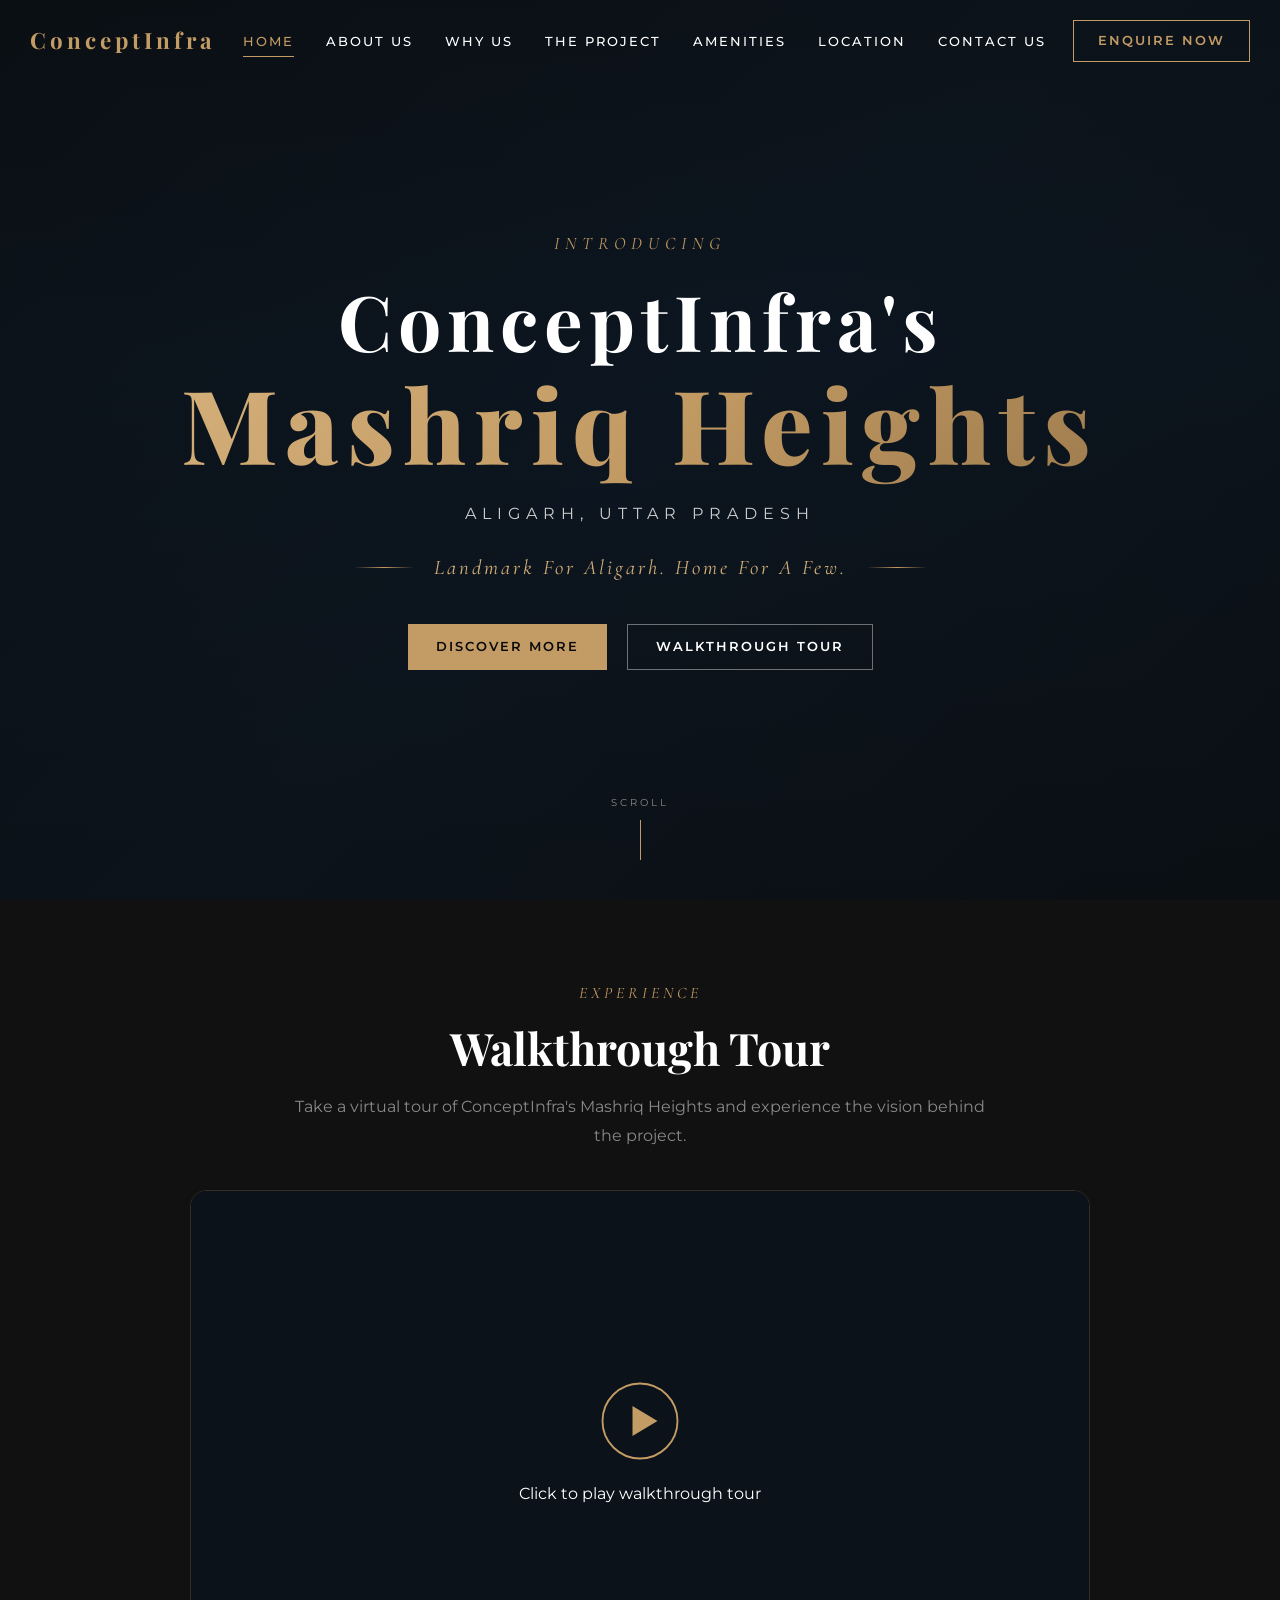
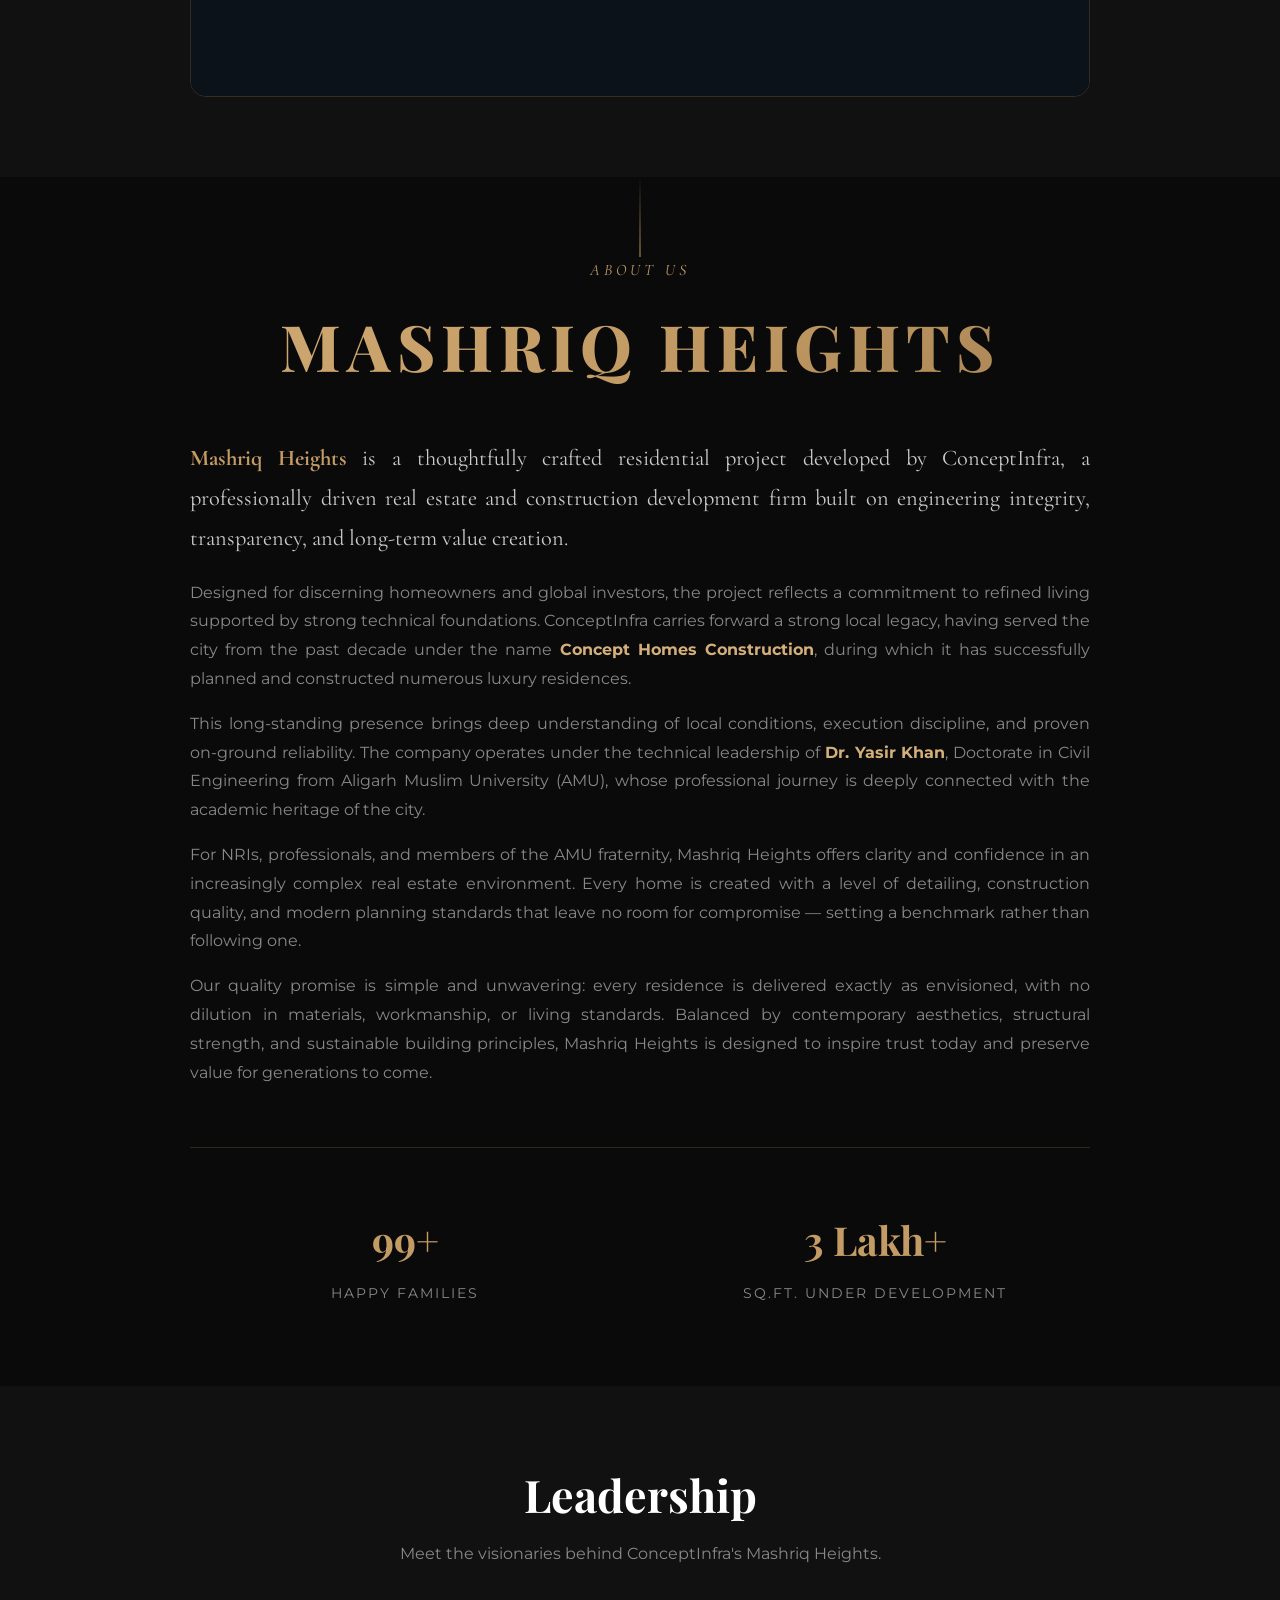
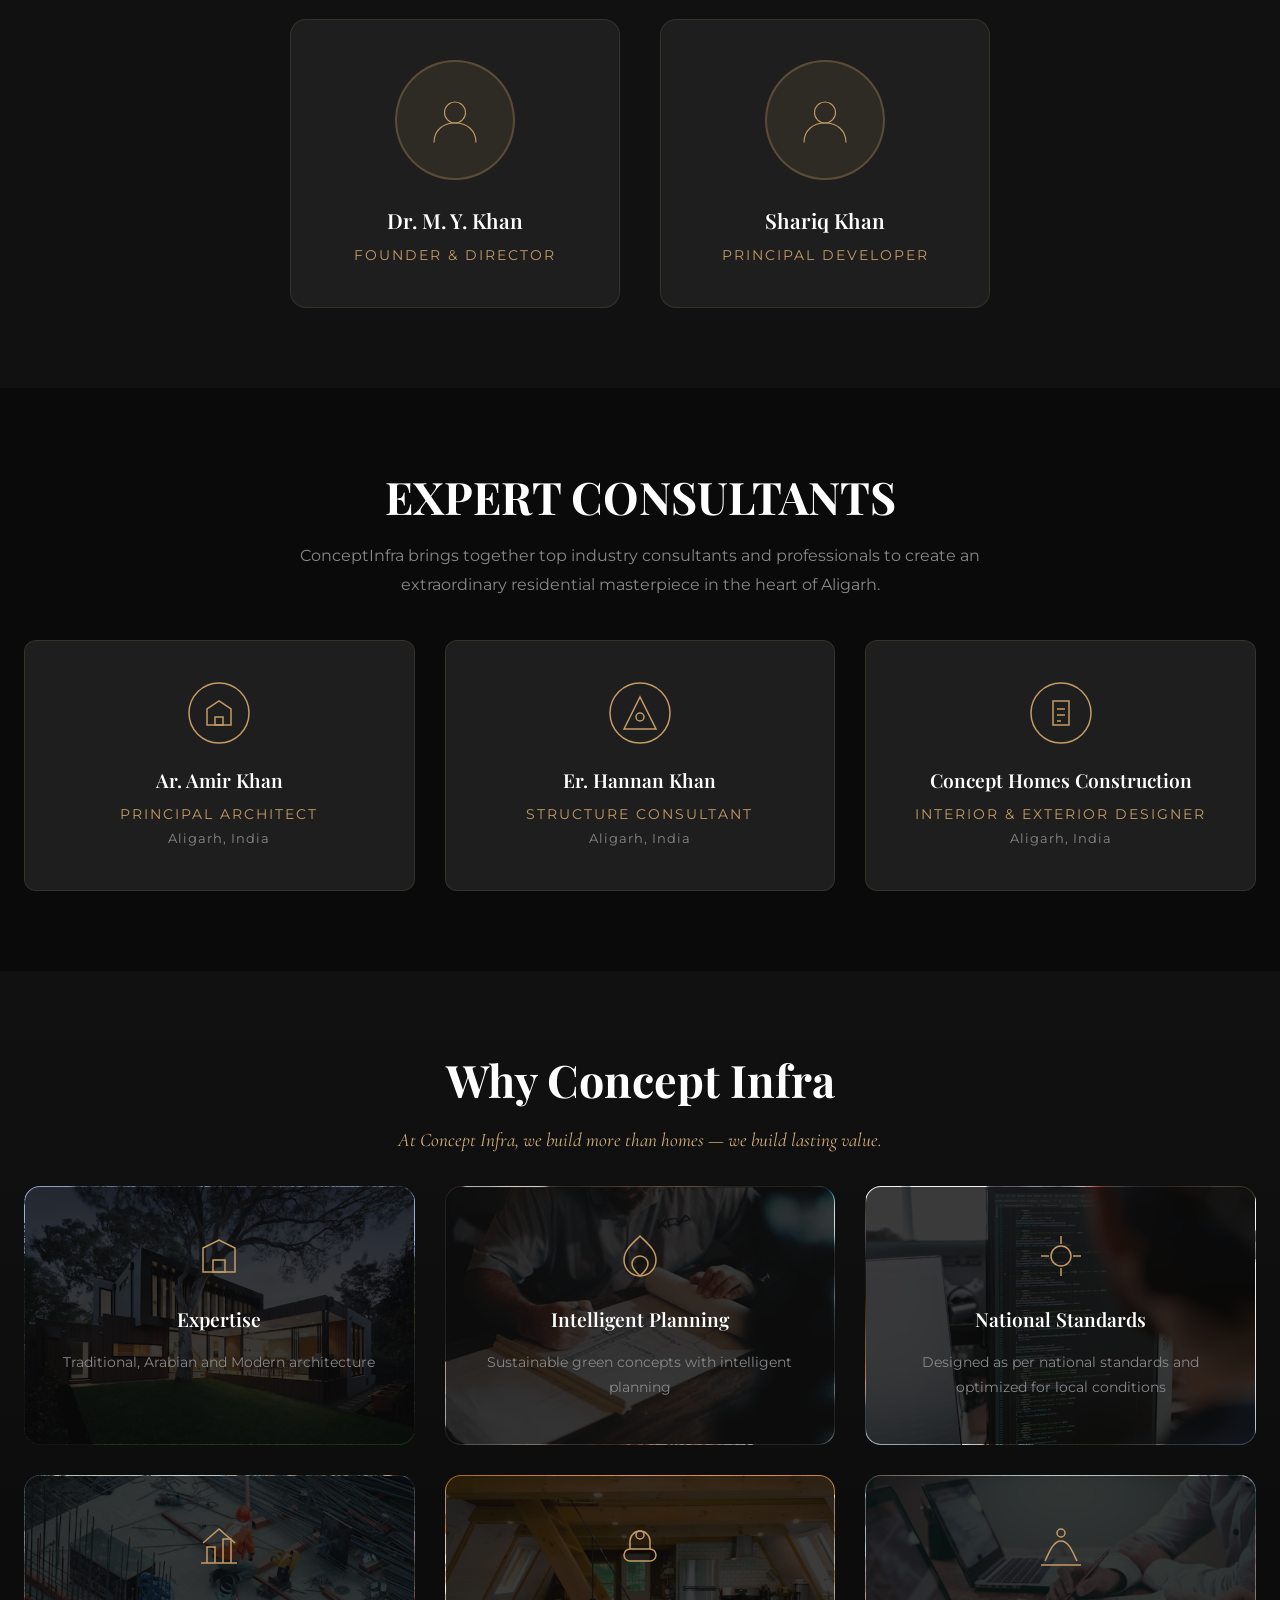
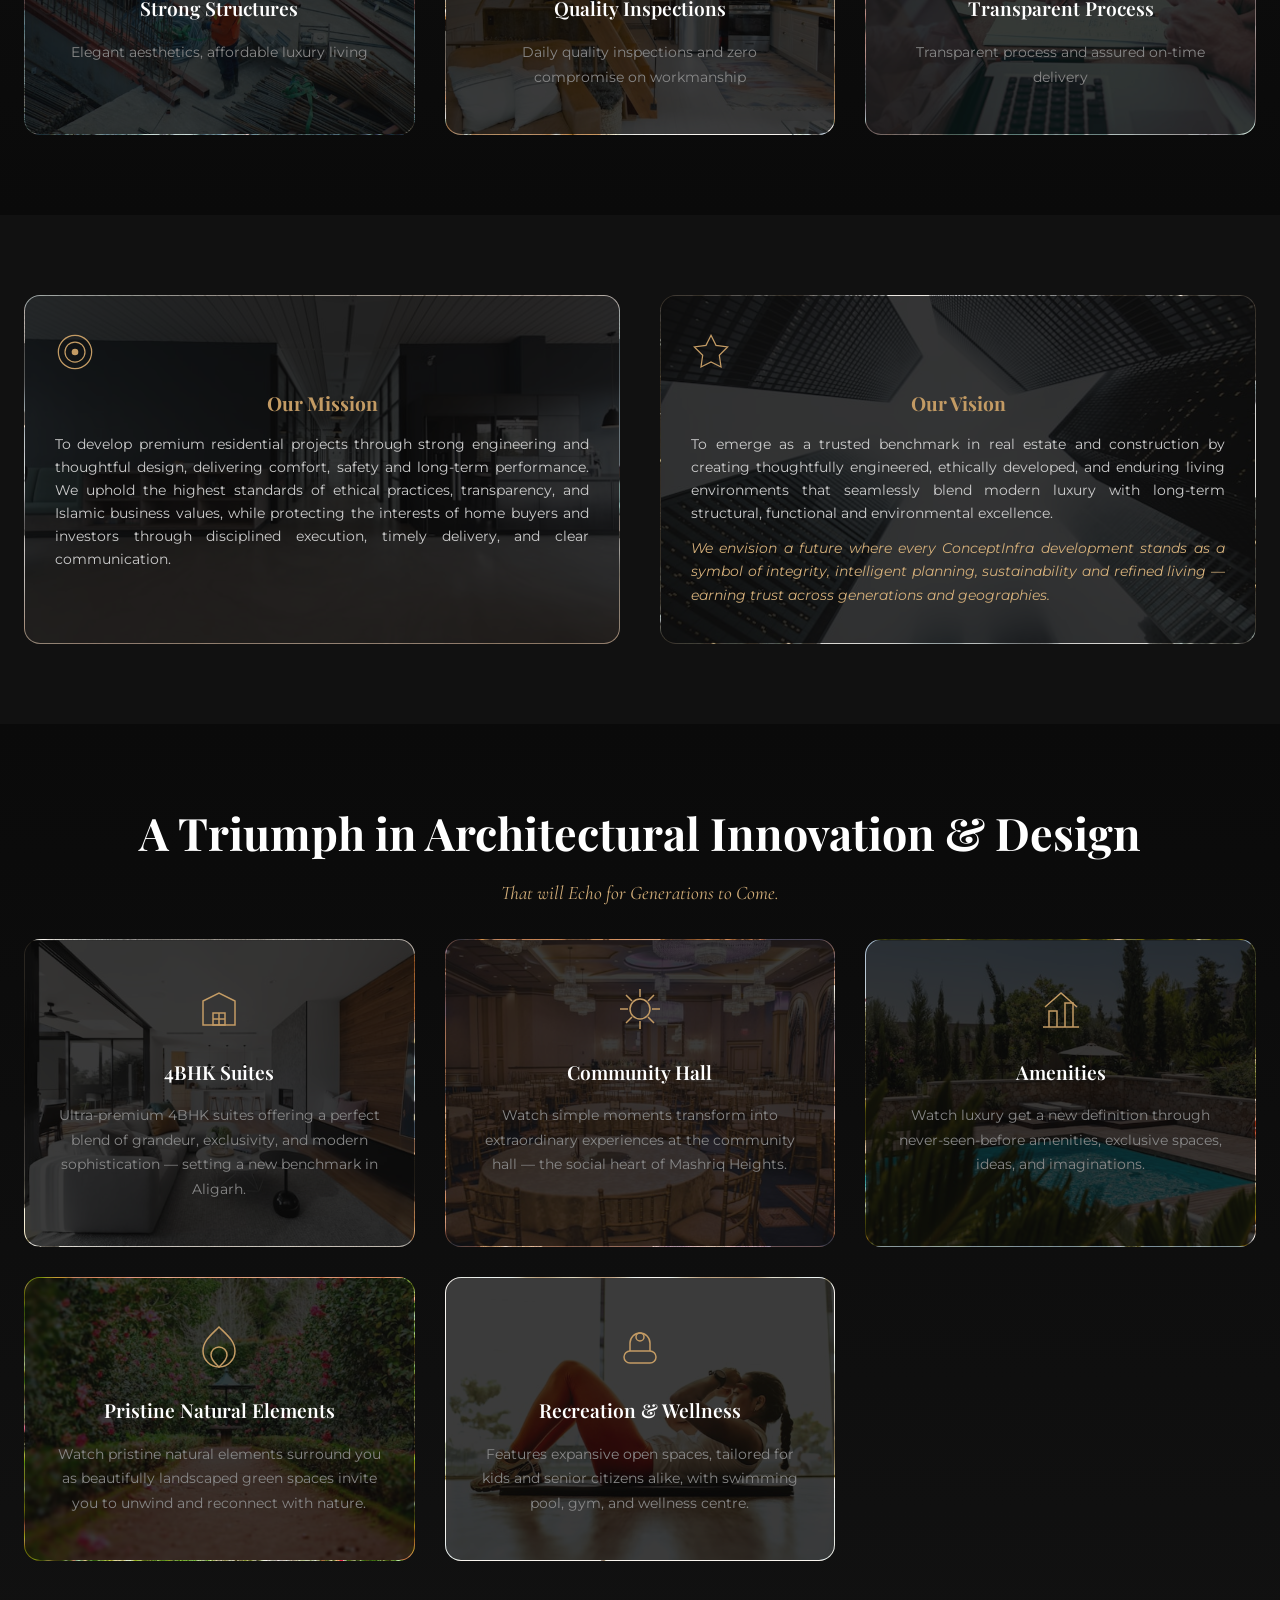
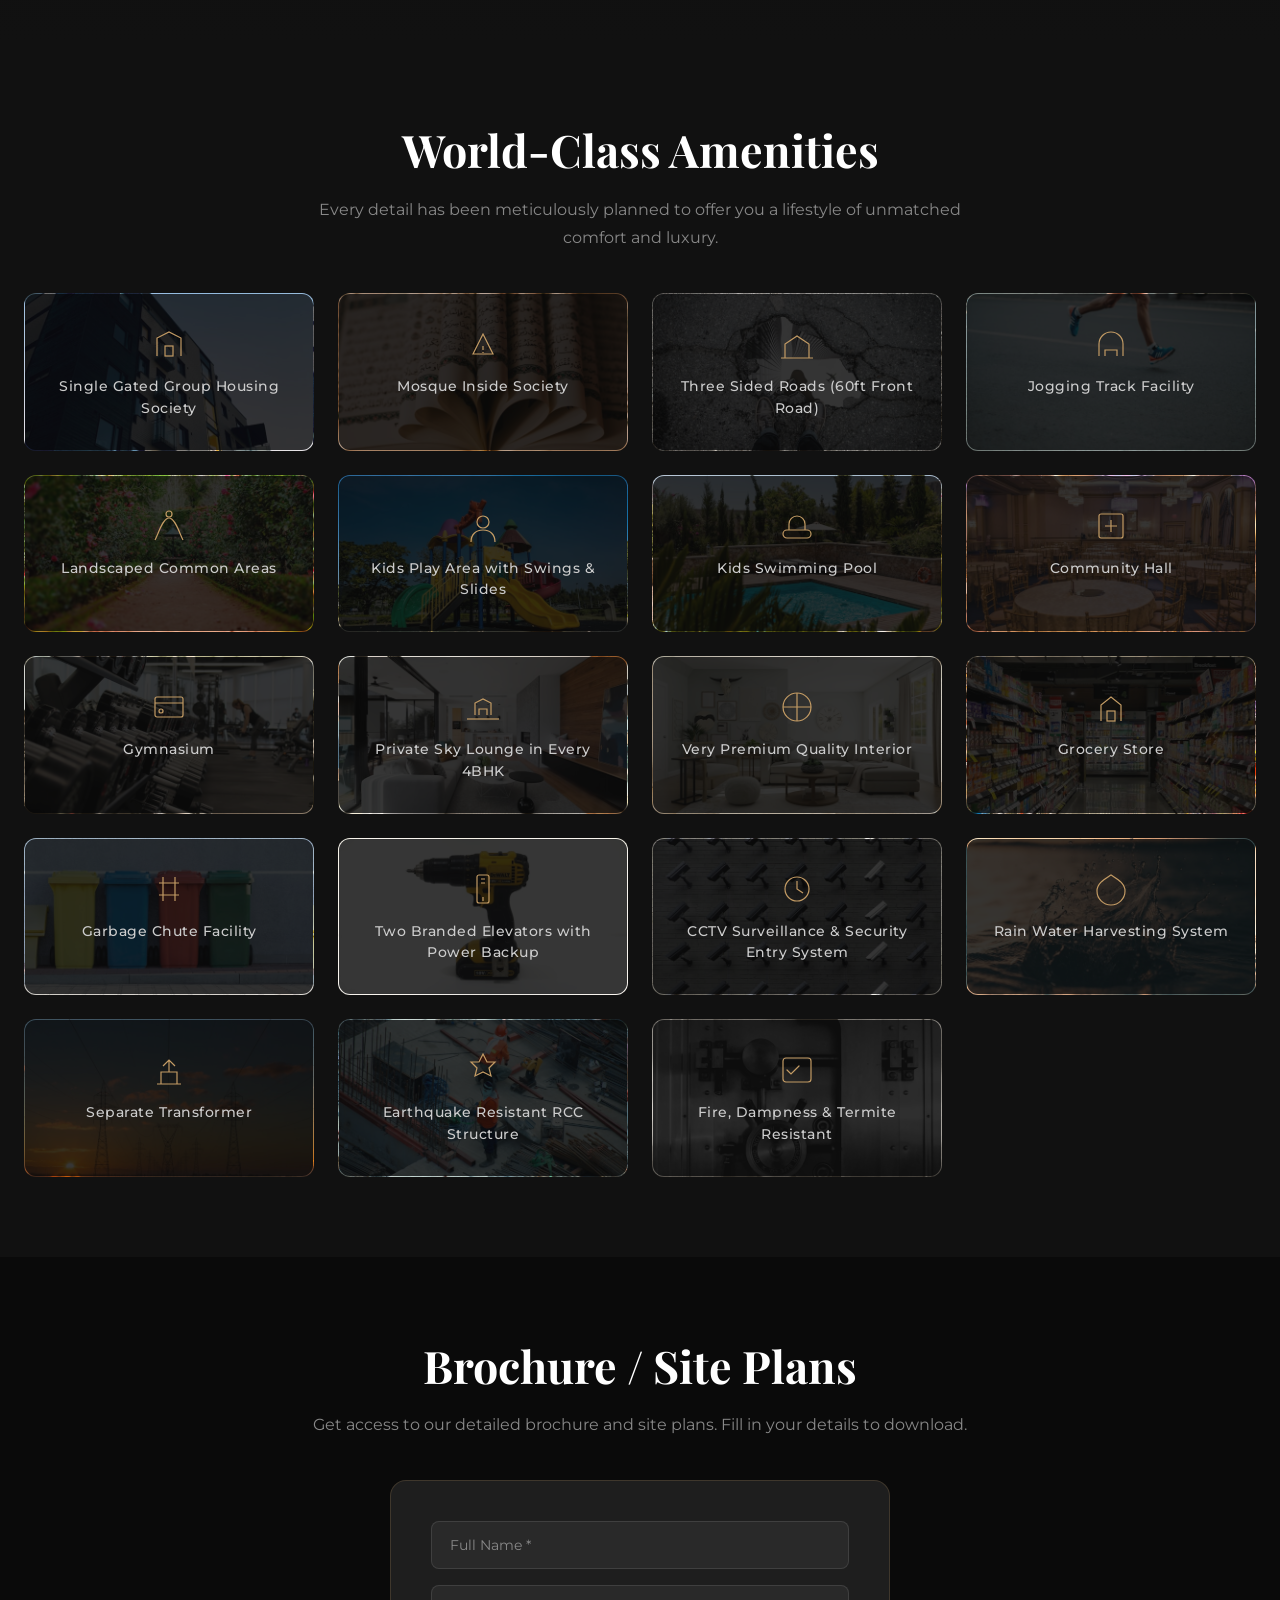
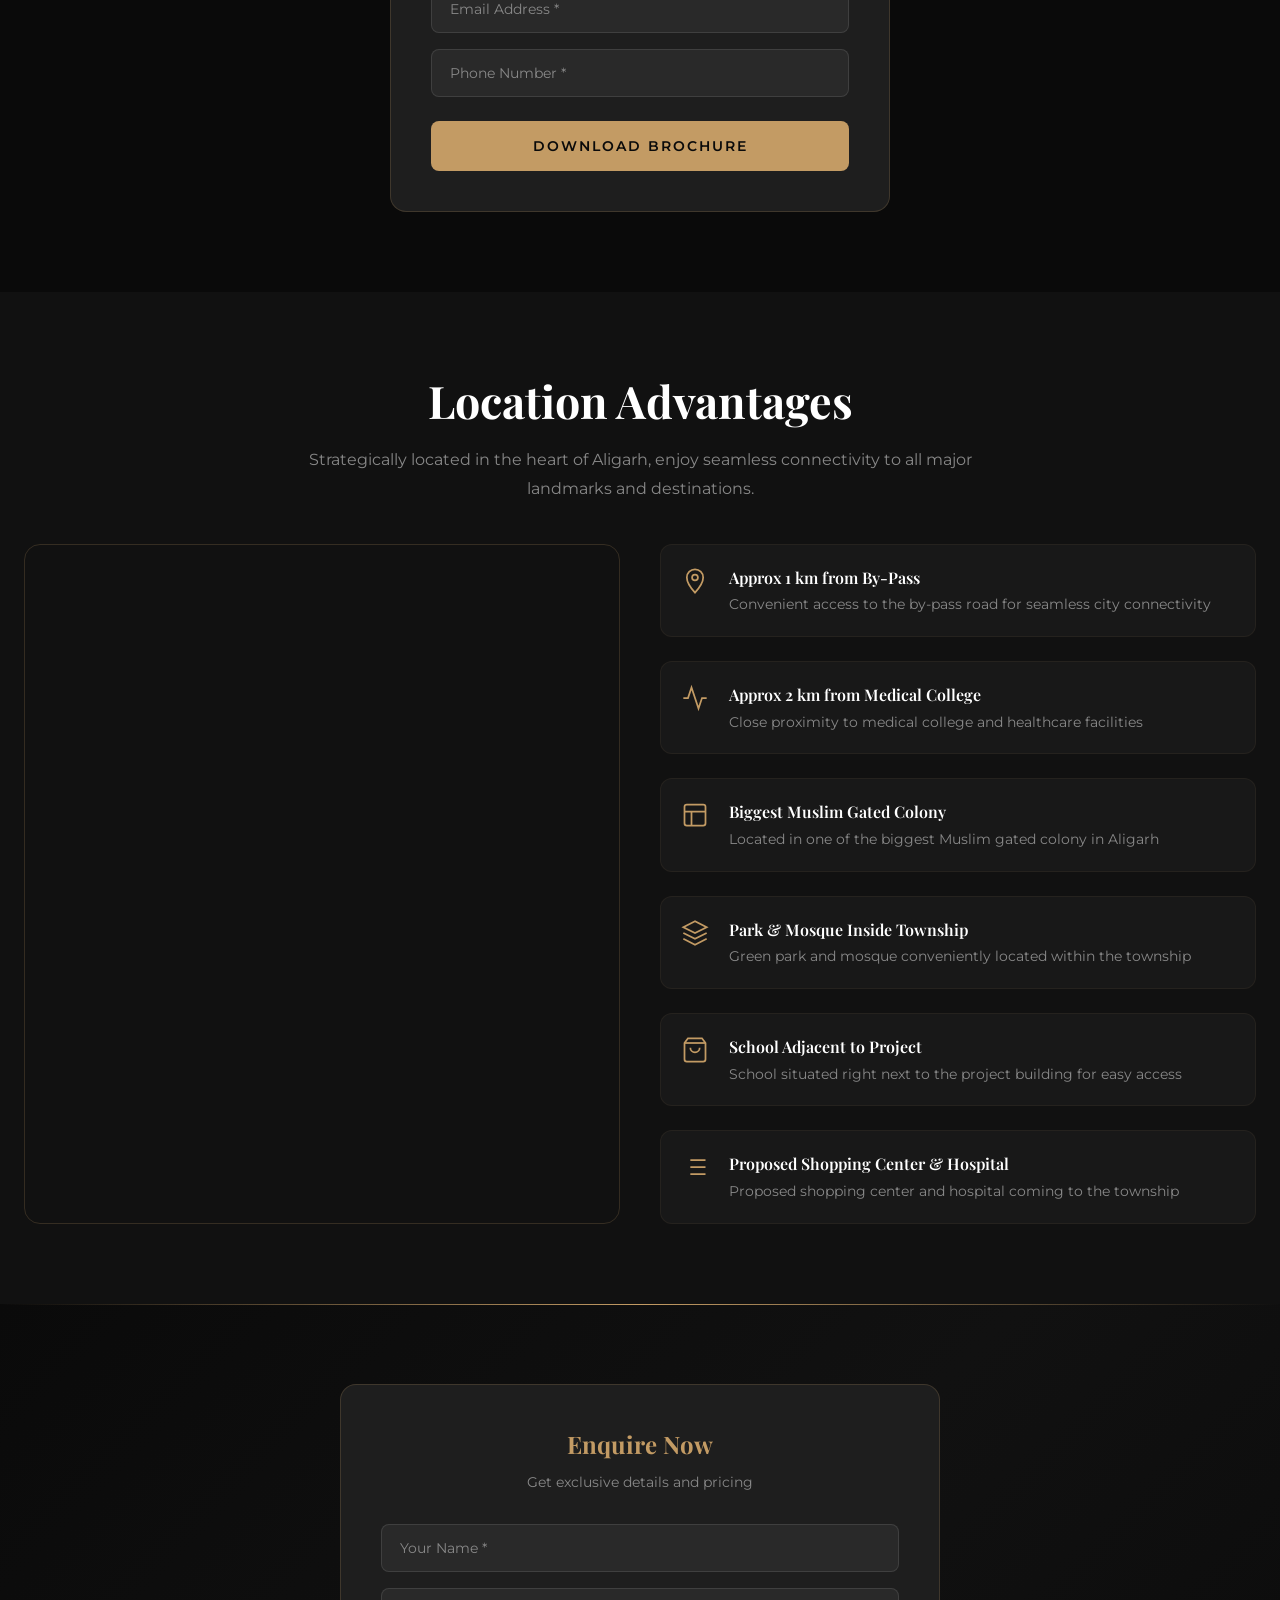
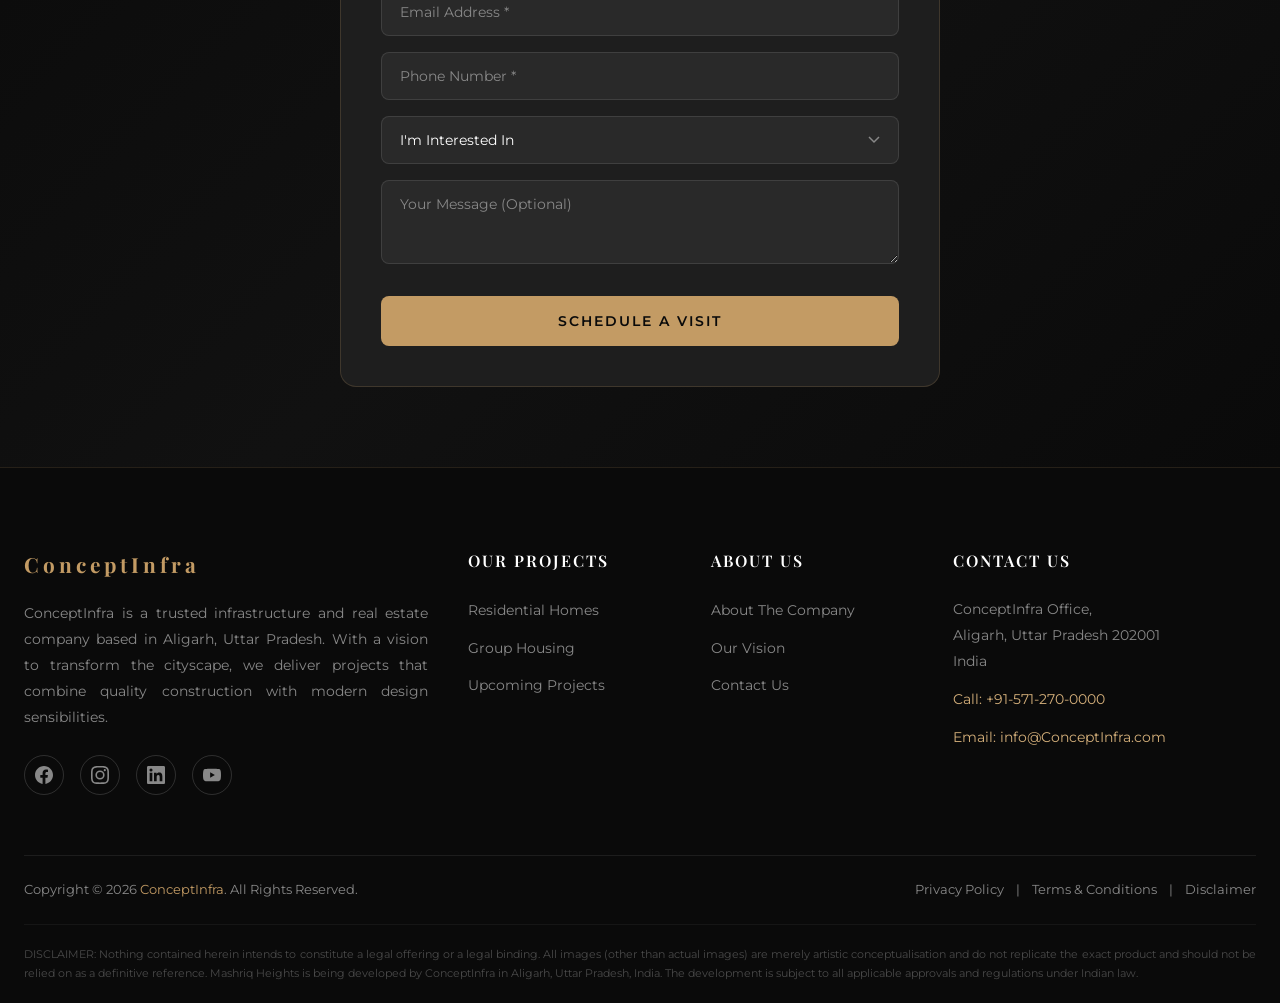
==== commit d4963695: "Adjusted text, Added Background Images and Videos" ====
--- a/index.html
+++ b/index.html
@@ -51,6 +51,8 @@
     <!-- Hero Section -->
     <section class="hero" id="home">
         <div class="hero-bg">
+            <video class="hero-canvas hero-vid-active" id="heroVidA" autoplay muted playsinline></video>
+            <video class="hero-canvas" id="heroVidB" muted playsinline></video>
             <div class="hero-overlay"></div>
         </div>
         <div class="hero-content">
@@ -67,7 +69,7 @@
             </div>
             <div class="hero-cta">
                 <a href="#project" class="btn btn-primary">Discover More</a>
-                <a href="#walkthrough" class="btn btn-outline">Walkthrough Video</a>
+                <a href="#walkthrough" class="btn btn-outline">Walkthrough Tour</a>
             </div>
         </div>
         <div class="hero-scroll">
@@ -78,18 +80,21 @@
         </div>
     </section>
 
-    <!-- Walkthrough Video Section -->
+    <!-- Walkthrough Tour Section -->
     <section class="video-section" id="walkthrough">
         <div class="container">
             <div class="section-badge">Experience</div>
-            <h2 class="section-title">Walkthrough Video</h2>
+            <h2 class="section-title">Walkthrough Tour</h2>
             <p class="section-desc">Take a virtual tour of ConceptInfra's Mashriq Heights and experience the vision behind the project.</p>
             <div class="video-wrapper">
-                <div class="video-placeholder" id="videoPlaceholder">
+                <video class="walkthrough-video" id="walkthroughVideo" loop playsinline preload="metadata" poster="">
+                    <source src="videos/walkthrough.mp4" type="video/mp4">
+                </video>
+                <div class="video-play-overlay" id="videoPlayOverlay">
                     <div class="play-btn">
                         <svg viewBox="0 0 64 64" fill="none" xmlns="http://www.w3.org/2000/svg"><circle cx="32" cy="32" r="30" stroke="currentColor" stroke-width="1.5"/><polygon points="26,20 26,44 46,32" fill="currentColor"/></svg>
                     </div>
-                    <p>Click to play walkthrough video</p>
+                    <p>Click to play walkthrough tour</p>
                 </div>
             </div>
         </div>
@@ -134,7 +139,7 @@
                             <svg viewBox="0 0 80 80" fill="none" xmlns="http://www.w3.org/2000/svg"><circle cx="40" cy="30" r="14" stroke="currentColor" stroke-width="1.5"/><path d="M12 70c0-16 12-26 28-26s28 10 28 26" stroke="currentColor" stroke-width="1.5"/></svg>
                         </div>
                     </div>
-                    <h3 class="founder-name">Dr. M Y Khan</h3>
+                    <h3 class="founder-name">Dr. M. Y. Khan</h3>
                     <p class="founder-role">Founder &amp; Director</p>
                 </div>
                 <div class="founder-card">
@@ -586,9 +591,9 @@
                 <div class="footer-links">
                     <h4>Our Projects</h4>
                     <ul>
-                        <li><a href="#">Residential Homes</a></li>
-                        <li><a href="#">Group Housing</a></li>
-                        <li><a href="#">Upcoming Projects</a></li>
+                        <li><a href="gallery.html?filter=residential">Residential Homes</a></li>
+                        <li><a href="gallery.html?filter=group">Group Housing</a></li>
+                        <li><a href="gallery.html?filter=upcoming">Upcoming Projects</a></li>
                     </ul>
                 </div>
                 <div class="footer-links">
--- a/styles.css
+++ b/styles.css
@@ -48,6 +48,7 @@
     overflow-x: hidden;
     -webkit-font-smoothing: antialiased;
     -moz-osx-font-smoothing: grayscale;
+    text-align: justify;
 }
 
 img {
@@ -312,46 +313,48 @@
 .hero-bg {
     position: absolute;
     inset: 0;
-    background:
-        linear-gradient(135deg,
-            rgba(10, 10, 10, 0.3) 0%,
-            rgba(26, 26, 46, 0.5) 30%,
-            rgba(15, 52, 96, 0.4) 60%,
-            rgba(10, 10, 10, 0.6) 100%),
-        linear-gradient(180deg,
-            transparent 0%,
-            rgba(10, 10, 10, 0.4) 100%),
-        radial-gradient(ellipse at 70% 40%,
-            rgba(195, 155, 100, 0.15) 0%,
-            transparent 60%);
     background-color: #0d1b2a;
-    animation: heroBgShift 20s ease-in-out infinite alternate;
-}
-
-@keyframes heroBgShift {
-    0% { background-color: #0d1b2a; }
-    33% { background-color: #1a1a2e; }
-    66% { background-color: #16213e; }
-    100% { background-color: #0f3460; }
+    overflow: hidden;
+}
+
+.hero-canvas {
+    position: absolute;
+    top: 50%;
+    left: 50%;
+    min-width: 100%;
+    min-height: 100%;
+    width: auto;
+    height: auto;
+    transform: translate(-50%, -50%);
+    object-fit: cover;
+    z-index: 0;
+    opacity: 0;
+    transition: opacity 1.2s ease-in-out;
+}
+
+.hero-canvas.hero-vid-active {
+    opacity: 1;
 }
 
 .hero-overlay {
     position: absolute;
     inset: 0;
+    z-index: 1;
     background:
-        repeating-linear-gradient(
-            0deg,
-            transparent,
-            transparent 2px,
-            rgba(195, 155, 100, 0.03) 2px,
-            rgba(195, 155, 100, 0.03) 4px
-        );
+        linear-gradient(180deg,
+            rgba(10, 10, 10, 0.5) 0%,
+            rgba(10, 10, 10, 0.3) 40%,
+            rgba(10, 10, 10, 0.5) 100%),
+        linear-gradient(135deg,
+            rgba(10, 10, 10, 0.4) 0%,
+            transparent 50%,
+            rgba(10, 10, 10, 0.4) 100%);
 }
 
 .hero-content {
     position: relative;
     z-index: 2;
-    text-align: center;
+    text-align: center !important;
     padding: 0 24px;
 }
 
@@ -510,6 +513,7 @@
     color: var(--white);
     margin-bottom: 16px;
     line-height: 1.3;
+    text-align: center;
 }
 
 .section-title-large {
@@ -522,6 +526,7 @@
     background-clip: text;
     letter-spacing: 6px;
     margin-bottom: 40px;
+    text-align: center;
 }
 
 .section-subtitle {
@@ -529,22 +534,24 @@
     font-size: 1.2rem;
     font-style: italic;
     color: var(--gold-light);
-    margin-bottom: 40px;
+    margin-bottom: 24px;
+    text-align: center;
 }
 
 .section-desc {
     font-size: 1rem;
     color: var(--gray);
     max-width: 700px;
-    margin: 0 auto 50px;
+    margin: 0 auto 40px;
     line-height: 1.8;
+    text-align: center;
 }
 
 /* ============================================
    VIDEO SECTION
    ============================================ */
 .video-section {
-    padding: 120px 0;
+    padding: 80px 0;
     background: var(--dark);
     text-align: center;
 }
@@ -558,10 +565,22 @@
     border: 1px solid rgba(195,155,100,0.2);
 }
 
-.video-placeholder {
+.video-wrapper {
+    position: relative;
+}
+
+.walkthrough-video {
     width: 100%;
     height: 100%;
-    background: linear-gradient(135deg, #1a1a2e 0%, #16213e 50%, #0f3460 100%);
+    object-fit: cover;
+    display: block;
+    background: #0d1b2a;
+}
+
+.video-play-overlay {
+    position: absolute;
+    inset: 0;
+    background: rgba(10, 10, 10, 0.5);
     display: flex;
     flex-direction: column;
     align-items: center;
@@ -569,10 +588,16 @@
     gap: 20px;
     cursor: pointer;
     transition: var(--transition);
-}
-
-.video-placeholder:hover {
-    background: linear-gradient(135deg, #1a1a2e 0%, #1a2a4e 50%, #0f4a70 100%);
+    z-index: 2;
+}
+
+.video-play-overlay:hover {
+    background: rgba(10, 10, 10, 0.35);
+}
+
+.video-play-overlay.hidden {
+    opacity: 0;
+    pointer-events: none;
 }
 
 .play-btn {
@@ -587,7 +612,7 @@
     height: 100%;
 }
 
-.video-placeholder:hover .play-btn {
+.video-play-overlay:hover .play-btn {
     transform: scale(1.1);
     color: var(--gold-light);
 }
@@ -603,7 +628,7 @@
    ABOUT US SECTION
    ============================================ */
 .about-section {
-    padding: 120px 0;
+    padding: 80px 0;
     background: var(--black);
     text-align: center;
     position: relative;
@@ -628,7 +653,7 @@
 
 .about-text {
     margin-bottom: 60px;
-    text-align: left;
+    text-align: justify;
 }
 
 .about-text p {
@@ -686,7 +711,7 @@
    FOUNDERS SECTION
    ============================================ */
 .founders-section {
-    padding: 120px 0;
+    padding: 80px 0;
     background: var(--dark);
     text-align: center;
 }
@@ -757,7 +782,7 @@
    CONSULTANTS SECTION
    ============================================ */
 .consultants-section {
-    padding: 120px 0;
+    padding: 80px 0;
     background: var(--black);
     text-align: center;
 }
@@ -766,7 +791,7 @@
     display: grid;
     grid-template-columns: repeat(3, 1fr);
     gap: 30px;
-    margin-top: 50px;
+    margin-top: 30px;
 }
 
 .consultant-card {
@@ -840,7 +865,7 @@
    WHY CONCEPT INFRA SECTION
    ============================================ */
 .why-section {
-    padding: 120px 0;
+    padding: 80px 0;
     background: linear-gradient(180deg, var(--dark) 0%, var(--black) 100%);
     text-align: center;
 }
@@ -849,24 +874,49 @@
     display: grid;
     grid-template-columns: repeat(3, 1fr);
     gap: 30px;
-    margin-top: 50px;
+    margin-top: 30px;
 }
 
 .why-card {
-    background: rgba(30, 30, 30, 0.6);
     border: 1px solid rgba(195,155,100,0.1);
     border-radius: 16px;
     padding: 45px 30px;
     text-align: center;
     transition: var(--transition);
-    backdrop-filter: blur(10px);
+    position: relative;
+    overflow: hidden;
+}
+
+.why-card::before {
+    content: '';
+    position: absolute;
+    inset: 0;
+    background: rgba(10, 10, 10, 0.8);
+    transition: var(--transition);
+    z-index: 0;
+}
+
+.why-card:hover::before {
+    background: rgba(10, 10, 10, 0.65);
+}
+
+.why-card > * {
+    position: relative;
+    z-index: 1;
 }
 
 .why-card:hover {
     border-color: rgba(195,155,100,0.3);
     transform: translateY(-5px);
-    background: rgba(30, 30, 30, 0.9);
-}
+}
+
+/* Why card background images */
+.why-card:nth-child(1) { background: url('images/why/expertise.jpg') center/cover; }
+.why-card:nth-child(2) { background: url('images/why/planning.jpg') center/cover; }
+.why-card:nth-child(3) { background: url('images/why/standards.jpg') center/cover; }
+.why-card:nth-child(4) { background: url('images/why/structure.jpg') center/cover; }
+.why-card:nth-child(5) { background: url('images/why/quality.jpg') center/cover; }
+.why-card:nth-child(6) { background: url('images/why/transparency.jpg') center/cover; }
 
 .why-icon {
     width: 48px;
@@ -898,7 +948,7 @@
    VISION & MISSION SECTION
    ============================================ */
 .vision-section {
-    padding: 120px 0;
+    padding: 80px 0;
     background: var(--dark);
     text-align: center;
 }
@@ -910,12 +960,33 @@
 }
 
 .vision-card {
-    background: var(--dark-gray);
     border: 1px solid rgba(195,155,100,0.15);
     border-radius: 16px;
-    padding: 50px 40px;
-    text-align: left;
-    transition: var(--transition);
+    padding: 36px 30px;
+    text-align: justify;
+    transition: var(--transition);
+    position: relative;
+    overflow: hidden;
+    background-size: cover;
+    background-position: center;
+}
+
+.vision-card::before {
+    content: '';
+    position: absolute;
+    inset: 0;
+    background: rgba(10, 10, 10, 0.82);
+    transition: var(--transition);
+    z-index: 0;
+}
+
+.vision-card:hover::before {
+    background: rgba(10, 10, 10, 0.68);
+}
+
+.vision-card > * {
+    position: relative;
+    z-index: 1;
 }
 
 .vision-card:hover {
@@ -924,10 +995,14 @@
     box-shadow: var(--shadow-gold);
 }
 
+/* Vision card background images */
+.vision-card:nth-child(1) { background-image: url('images/vision/mission.jpg'); }
+.vision-card:nth-child(2) { background-image: url('images/vision/vision.jpg'); }
+
 .vision-icon {
-    width: 48px;
-    height: 48px;
-    margin-bottom: 24px;
+    width: 40px;
+    height: 40px;
+    margin-bottom: 16px;
     color: var(--gold);
 }
 
@@ -938,20 +1013,21 @@
 
 .vision-card h3 {
     font-family: var(--font-display);
-    font-size: 1.5rem;
+    font-size: 1.2rem;
     font-weight: 700;
     color: var(--gold);
-    margin-bottom: 20px;
+    margin-bottom: 14px;
+    text-align: center;
 }
 
 .vision-card p {
-    font-size: 0.95rem;
-    color: var(--gray);
-    line-height: 1.8;
+    font-size: 0.85rem;
+    color: var(--light-gray);
+    line-height: 1.7;
 }
 
 .vision-extra {
-    margin-top: 16px;
+    margin-top: 12px;
     font-style: italic;
     color: var(--gold-light) !important;
 }
@@ -960,7 +1036,7 @@
    CONCEPT SECTION
    ============================================ */
 .concept-section {
-    padding: 120px 0;
+    padding: 80px 0;
     background: linear-gradient(180deg, var(--black) 0%, var(--dark) 100%);
     text-align: center;
 }
@@ -969,24 +1045,50 @@
     display: grid;
     grid-template-columns: repeat(3, 1fr);
     gap: 30px;
-    margin-top: 50px;
+    margin-top: 30px;
 }
 
 .concept-card {
-    background: rgba(30, 30, 30, 0.6);
     border: 1px solid rgba(195,155,100,0.1);
     border-radius: 16px;
     padding: 45px 30px;
     text-align: center;
     transition: var(--transition);
-    backdrop-filter: blur(10px);
+    position: relative;
+    overflow: hidden;
+    background-size: cover;
+    background-position: center;
+}
+
+.concept-card::before {
+    content: '';
+    position: absolute;
+    inset: 0;
+    background: rgba(10, 10, 10, 0.8);
+    transition: var(--transition);
+    z-index: 0;
+}
+
+.concept-card:hover::before {
+    background: rgba(10, 10, 10, 0.65);
+}
+
+.concept-card > * {
+    position: relative;
+    z-index: 1;
 }
 
 .concept-card:hover {
     border-color: rgba(195,155,100,0.3);
     transform: translateY(-5px);
-    background: rgba(30, 30, 30, 0.9);
-}
+}
+
+/* Concept card background images */
+.concept-card:nth-child(1) { background-image: url('images/concept/4bhk-suites.jpg'); }
+.concept-card:nth-child(2) { background-image: url('images/concept/community-hall.jpg'); }
+.concept-card:nth-child(3) { background-image: url('images/concept/amenities.jpg'); }
+.concept-card:nth-child(4) { background-image: url('images/concept/natural-elements.jpg'); }
+.concept-card:nth-child(5) { background-image: url('images/concept/recreation.jpg'); }
 
 .concept-icon {
     width: 48px;
@@ -1018,7 +1120,7 @@
    AMENITIES SECTION
    ============================================ */
 .amenities-section {
-    padding: 120px 0;
+    padding: 80px 0;
     background: var(--dark);
     text-align: center;
 }
@@ -1033,19 +1135,60 @@
     display: flex;
     flex-direction: column;
     align-items: center;
-    gap: 16px;
+    gap: 12px;
     padding: 30px 20px;
-    background: rgba(255,255,255,0.03);
+    background-size: cover;
+    background-position: center;
     border: 1px solid rgba(195,155,100,0.1);
     border-radius: 12px;
     transition: var(--transition);
+    position: relative;
+    overflow: hidden;
+}
+
+.amenity-item::before {
+    content: '';
+    position: absolute;
+    inset: 0;
+    background: rgba(10, 10, 10, 0.82);
+    transition: var(--transition);
+    z-index: 0;
+}
+
+.amenity-item:hover::before {
+    background: rgba(10, 10, 10, 0.7);
+}
+
+.amenity-item > * {
+    position: relative;
+    z-index: 1;
 }
 
 .amenity-item:hover {
-    background: rgba(195,155,100,0.08);
     border-color: rgba(195,155,100,0.3);
     transform: translateY(-4px);
 }
+
+/* Amenity background images */
+.amenity-item:nth-child(1)  { background-image: url('images/amenities/gated-society.jpg'); }
+.amenity-item:nth-child(2)  { background-image: url('images/amenities/mosque.jpg'); }
+.amenity-item:nth-child(3)  { background-image: url('images/amenities/roads.jpg'); }
+.amenity-item:nth-child(4)  { background-image: url('images/amenities/jogging.jpg'); }
+.amenity-item:nth-child(5)  { background-image: url('images/amenities/landscape.jpg'); }
+.amenity-item:nth-child(6)  { background-image: url('images/amenities/kids-play.jpg'); }
+.amenity-item:nth-child(7)  { background-image: url('images/amenities/swimming.jpg'); }
+.amenity-item:nth-child(8)  { background-image: url('images/amenities/community-hall.jpg'); }
+.amenity-item:nth-child(9)  { background-image: url('images/amenities/gymnasium.jpg'); }
+.amenity-item:nth-child(10) { background-image: url('images/amenities/sky-lounge.jpg'); }
+.amenity-item:nth-child(11) { background-image: url('images/amenities/interior.jpg'); }
+.amenity-item:nth-child(12) { background-image: url('images/amenities/grocery.jpg'); }
+.amenity-item:nth-child(13) { background-image: url('images/amenities/garbage-chute.jpg'); }
+.amenity-item:nth-child(14) { background-image: url('images/amenities/elevator.jpg'); }
+.amenity-item:nth-child(15) { background-image: url('images/amenities/cctv.jpg'); }
+.amenity-item:nth-child(16) { background-image: url('images/amenities/rainwater.jpg'); }
+.amenity-item:nth-child(17) { background-image: url('images/amenities/transformer.jpg'); }
+.amenity-item:nth-child(18) { background-image: url('images/amenities/earthquake.jpg'); }
+.amenity-item:nth-child(19) { background-image: url('images/amenities/fire-resistant.jpg'); }
 
 .amenity-icon-wrap {
     width: 40px;
@@ -1070,7 +1213,7 @@
    BROCHURE SECTION
    ============================================ */
 .brochure-section {
-    padding: 120px 0;
+    padding: 80px 0;
     background: var(--black);
     text-align: center;
 }
@@ -1099,7 +1242,7 @@
    LOCATION SECTION
    ============================================ */
 .location-section {
-    padding: 120px 0;
+    padding: 80px 0;
     background: var(--dark);
     text-align: center;
 }
@@ -1108,7 +1251,7 @@
     display: grid;
     grid-template-columns: 1fr 1fr;
     gap: 40px;
-    margin-top: 50px;
+    margin-top: 30px;
     text-align: left;
 }
 
@@ -1178,7 +1321,7 @@
    ENQUIRY SECTION
    ============================================ */
 .enquiry-section {
-    padding: 120px 0;
+    padding: 80px 0;
     background: linear-gradient(135deg, var(--black) 0%, var(--dark) 50%, var(--black) 100%);
     position: relative;
 }
@@ -1567,6 +1710,10 @@
 
 /* Small Tablet / Large Phone */
 @media (max-width: 768px) {
+    .hero {
+        min-height: 100svh;
+    }
+
     .nav {
         position: fixed;
         top: 0;
@@ -1603,6 +1750,37 @@
         display: none;
     }
 
+    /* Reduce all section padding on mobile */
+    .video-section,
+    .about-section,
+    .founders-section,
+    .consultants-section,
+    .why-section,
+    .vision-section,
+    .concept-section,
+    .amenities-section,
+    .brochure-section,
+    .location-section,
+    .enquiry-section {
+        padding: 50px 0;
+    }
+
+    .section-title {
+        margin-bottom: 10px;
+    }
+
+    .section-title-large {
+        margin-bottom: 24px;
+    }
+
+    .section-desc {
+        margin-bottom: 30px;
+    }
+
+    .section-subtitle {
+        margin-bottom: 16px;
+    }
+
     .hero-cta {
         flex-direction: column;
         align-items: center;
@@ -1612,30 +1790,149 @@
         width: 260px;
     }
 
+    .about-text {
+        margin-bottom: 30px;
+    }
+
     .about-stats {
-        grid-template-columns: 1fr;
-        gap: 30px;
+        grid-template-columns: repeat(2, 1fr);
+        gap: 20px;
+        padding-top: 30px;
     }
 
     .founders-grid {
-        grid-template-columns: 1fr;
-        max-width: 350px;
+        grid-template-columns: repeat(2, 1fr);
+        max-width: 100%;
+        gap: 16px;
+        margin-top: 20px;
+    }
+
+    .founder-card {
+        padding: 24px 16px;
+    }
+
+    .founder-image {
+        width: 80px;
+        height: 80px;
+        margin-bottom: 16px;
+    }
+
+    .founder-placeholder {
+        width: 40px;
+        height: 40px;
     }
 
     .consultants-grid {
         grid-template-columns: 1fr;
+        gap: 16px;
+    }
+
+    .consultant-card {
+        padding: 24px 20px;
+        display: flex;
+        flex-direction: row;
+        gap: 16px;
+        text-align: left;
+    }
+
+    .consultant-icon {
+        width: 44px;
+        height: 44px;
+        margin: 0;
+        flex-shrink: 0;
     }
 
     .why-grid {
-        grid-template-columns: 1fr;
+        grid-template-columns: repeat(2, 1fr);
+        gap: 12px;
+    }
+
+    .why-card {
+        padding: 24px 16px;
+    }
+
+    .why-icon {
+        width: 36px;
+        height: 36px;
+        margin-bottom: 12px;
+    }
+
+    .why-card h3 {
+        font-size: 1rem;
+        margin-bottom: 8px;
+    }
+
+    .why-card p {
+        font-size: 0.8rem;
     }
 
     .concept-grid {
-        grid-template-columns: 1fr;
+        grid-template-columns: repeat(2, 1fr);
+        gap: 12px;
+    }
+
+    .concept-card {
+        padding: 24px 16px;
+    }
+
+    .concept-icon {
+        width: 36px;
+        height: 36px;
+        margin-bottom: 12px;
+    }
+
+    .concept-card h3 {
+        font-size: 1rem;
+        margin-bottom: 8px;
+    }
+
+    .concept-card p {
+        font-size: 0.8rem;
     }
 
     .amenities-grid {
         grid-template-columns: repeat(2, 1fr);
+        gap: 10px;
+    }
+
+    .amenity-item {
+        padding: 20px 12px;
+        gap: 8px;
+    }
+
+    .amenity-icon-wrap {
+        width: 30px;
+        height: 30px;
+    }
+
+    .amenity-item span {
+        font-size: 0.75rem;
+    }
+
+    .vision-grid {
+        gap: 16px;
+    }
+
+    .vision-card {
+        padding: 24px 20px;
+    }
+
+    .vision-card h3 {
+        font-size: 1.2rem;
+        margin-bottom: 12px;
+    }
+
+    .vision-card p {
+        font-size: 0.85rem;
+    }
+
+    .location-features {
+        gap: 12px;
+    }
+
+    .location-feature {
+        padding: 14px;
+        gap: 12px;
     }
 
     .enquiry-grid {
@@ -1645,12 +1942,20 @@
 
     .footer-grid {
         grid-template-columns: 1fr;
-        gap: 30px;
+        gap: 24px;
+    }
+
+    .footer {
+        padding: 50px 0 0;
+    }
+
+    .footer-grid {
+        padding-bottom: 30px;
     }
 
     .footer-bottom {
         flex-direction: column;
-        gap: 16px;
+        gap: 12px;
         text-align: center;
     }
 
@@ -1679,10 +1984,6 @@
         width: 30px;
     }
 
-    .amenities-grid {
-        grid-template-columns: 1fr;
-    }
-
     .enquiry-form-wrap {
         padding: 24px;
     }
@@ -1691,16 +1992,16 @@
         padding: 24px;
     }
 
-    .vision-card {
-        padding: 30px 24px;
-    }
-
     .section-title {
         font-size: 1.5rem;
     }
 
     .section-title-large {
         font-size: 2rem;
+    }
+
+    .about-section::before {
+        height: 40px;
     }
 }
 
@@ -1718,4 +2019,9 @@
     .hero-title-accent {
         font-size: 2.5rem;
     }
-}
+
+    .why-grid,
+    .concept-grid {
+        grid-template-columns: 1fr;
+    }
+}
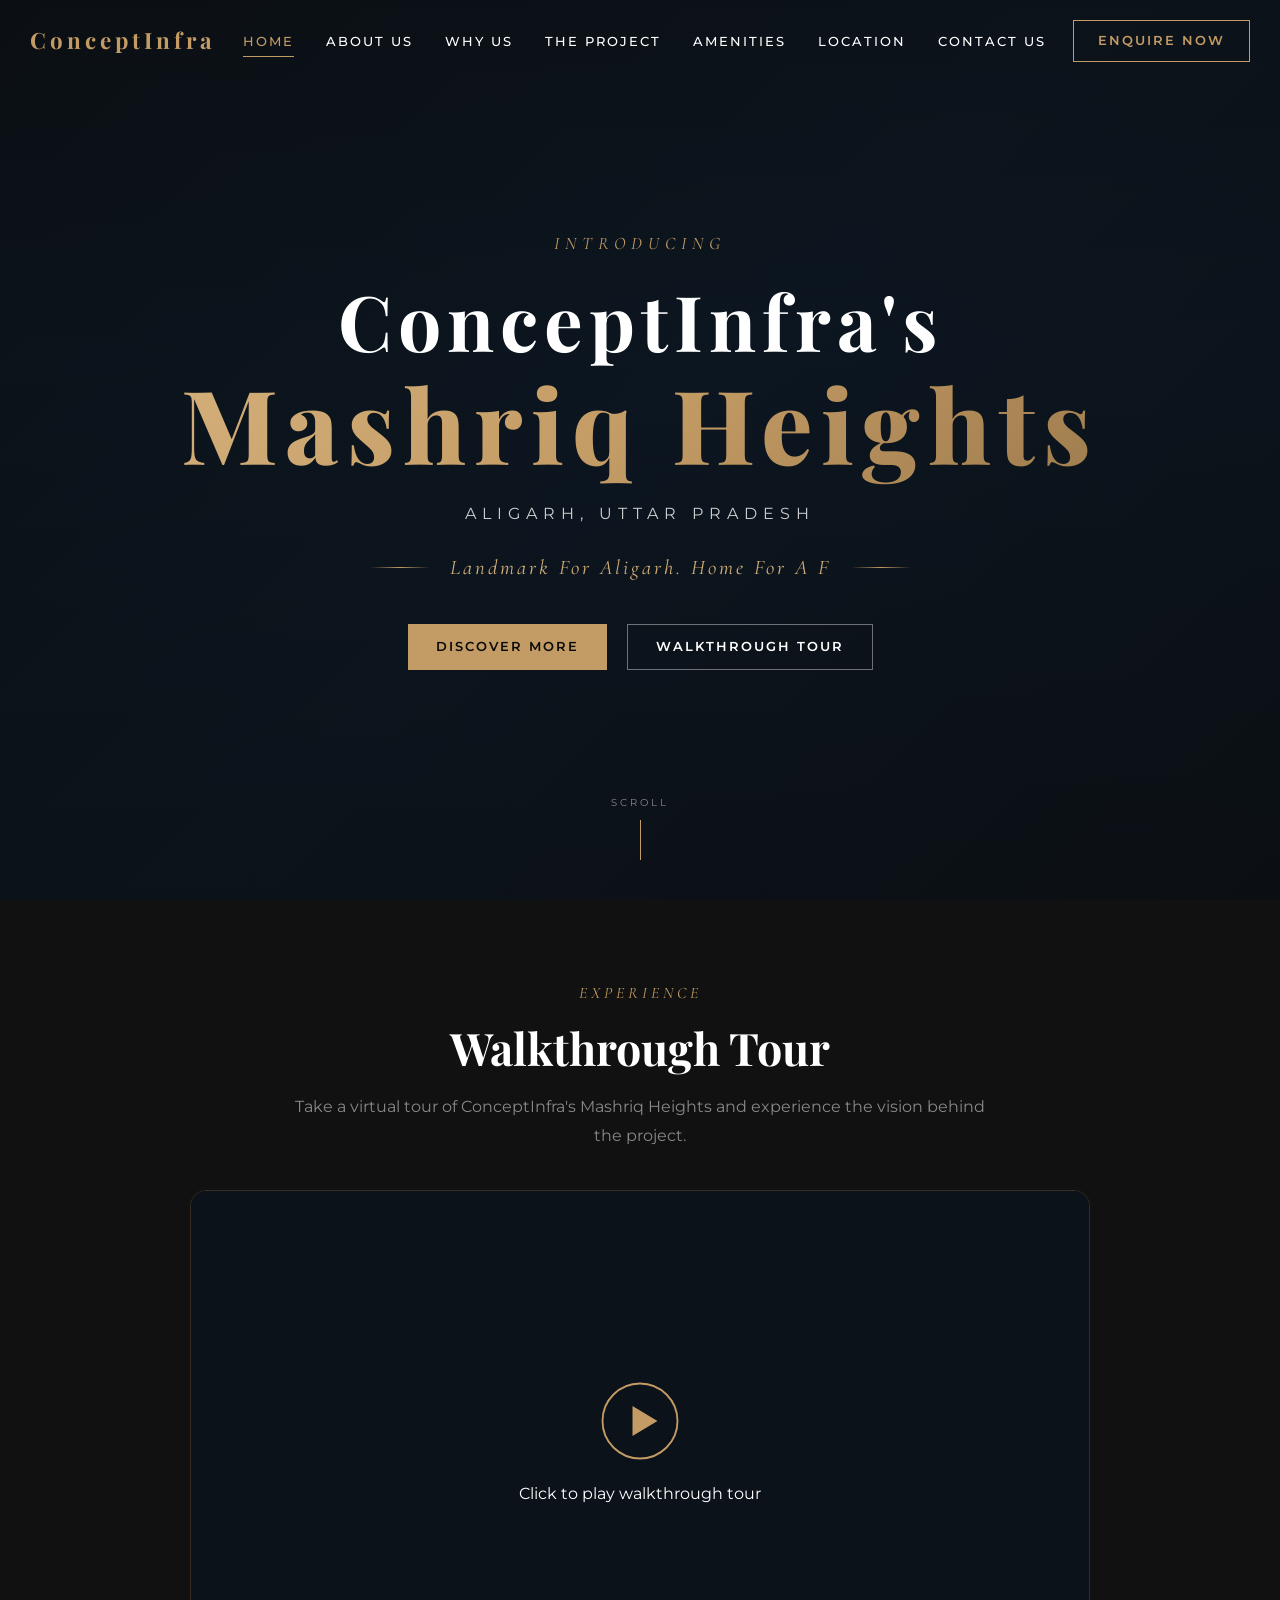
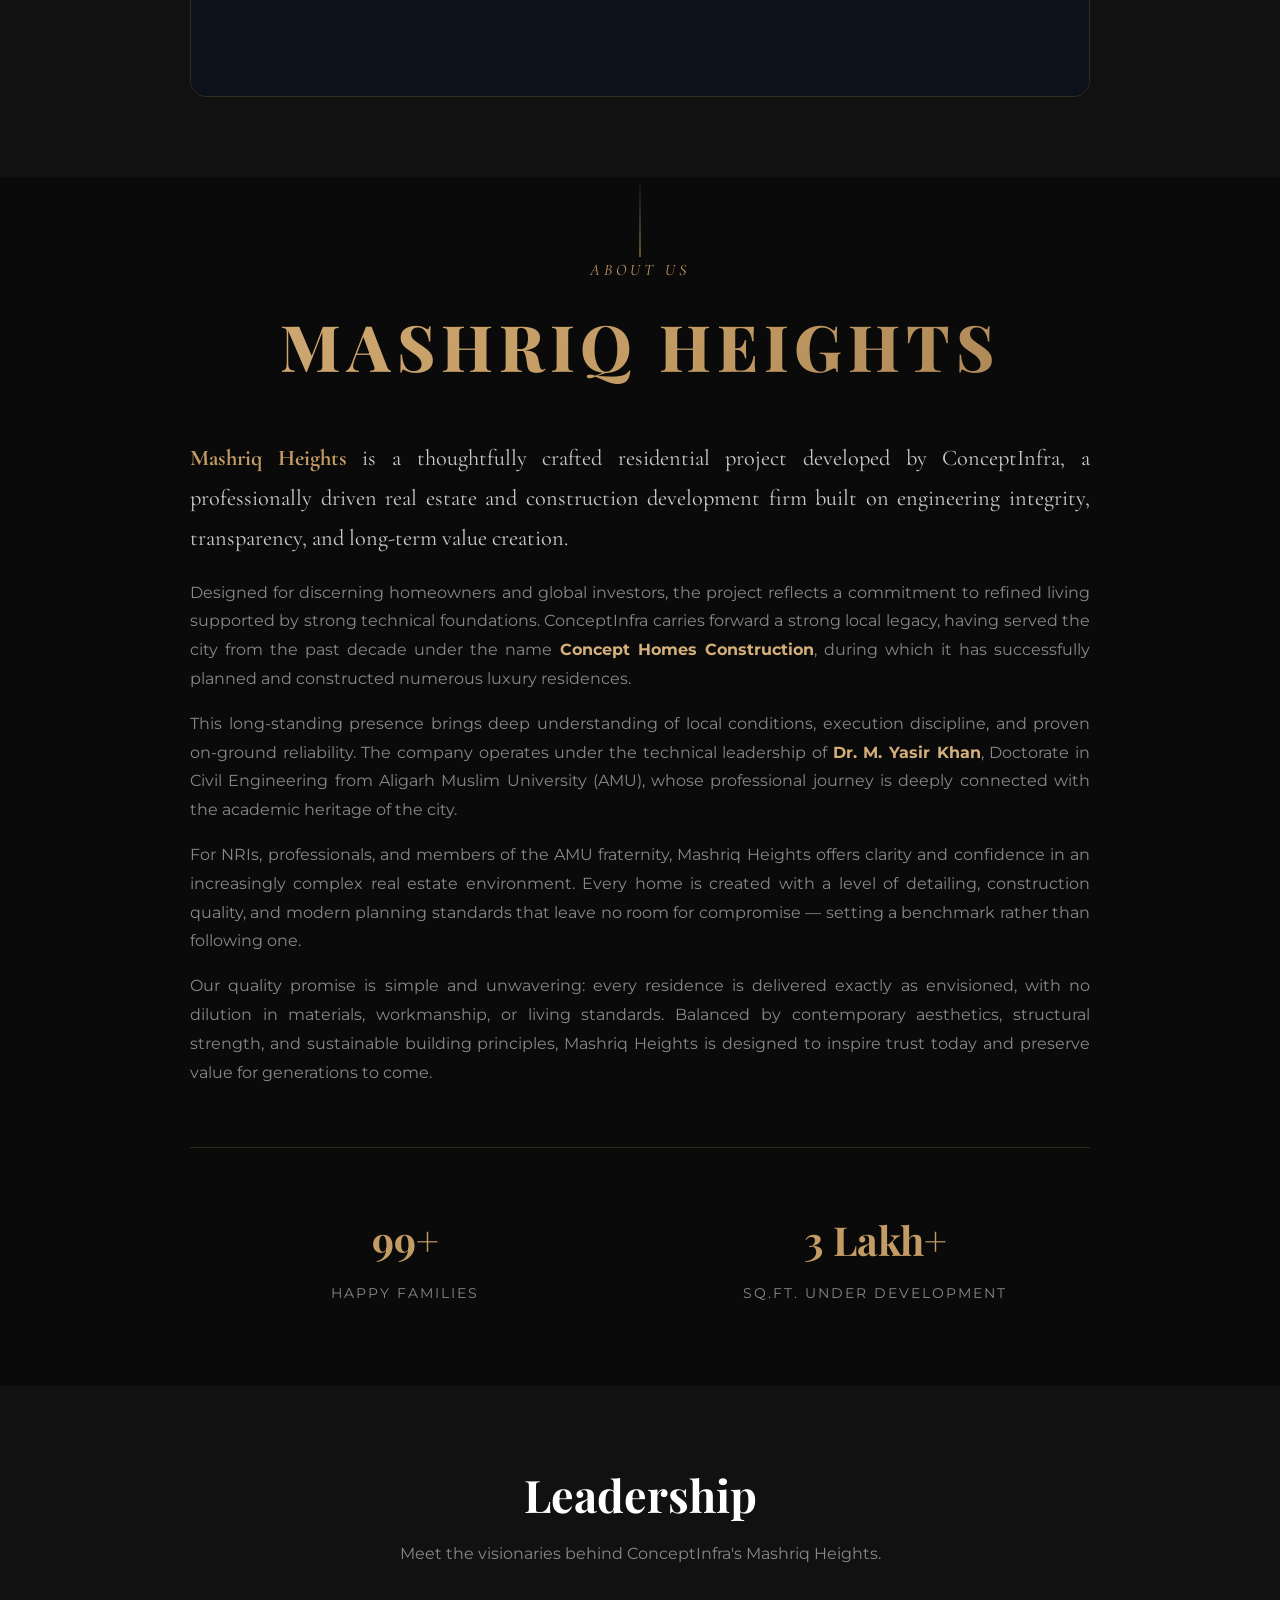
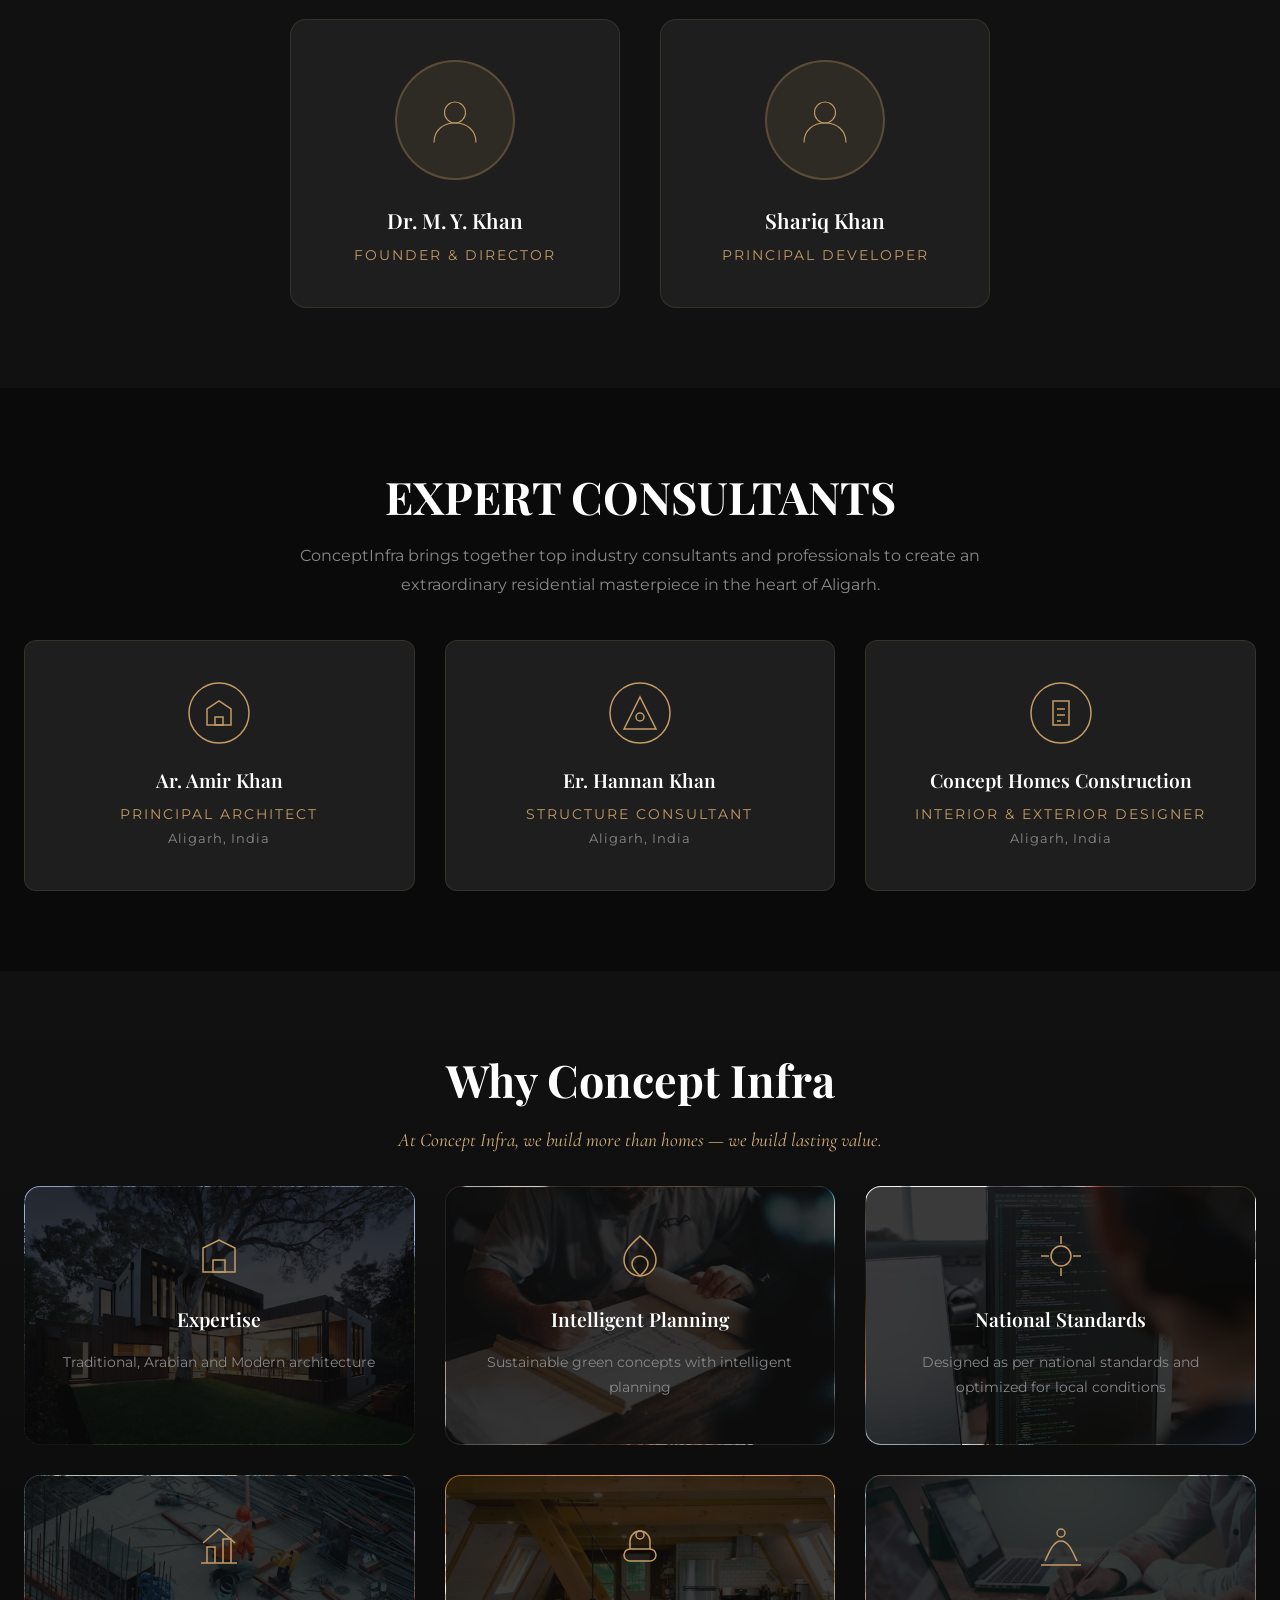
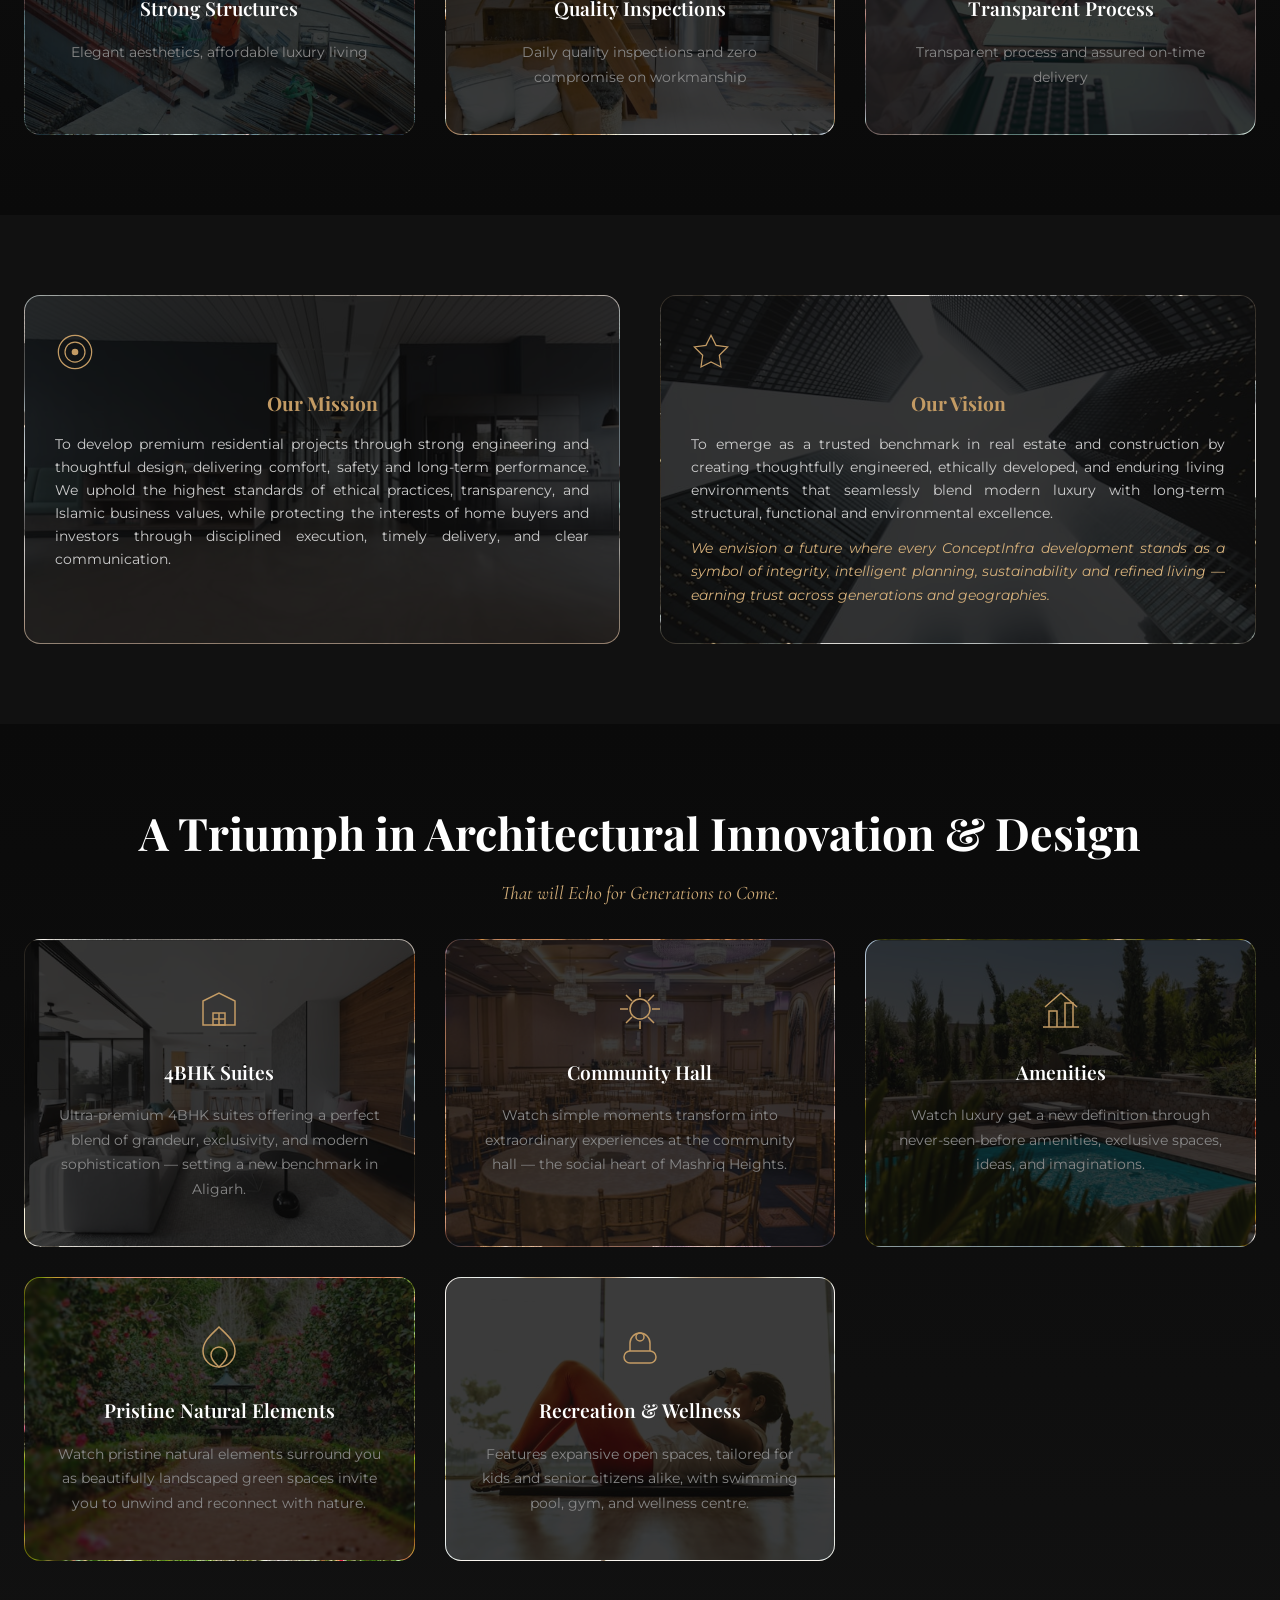
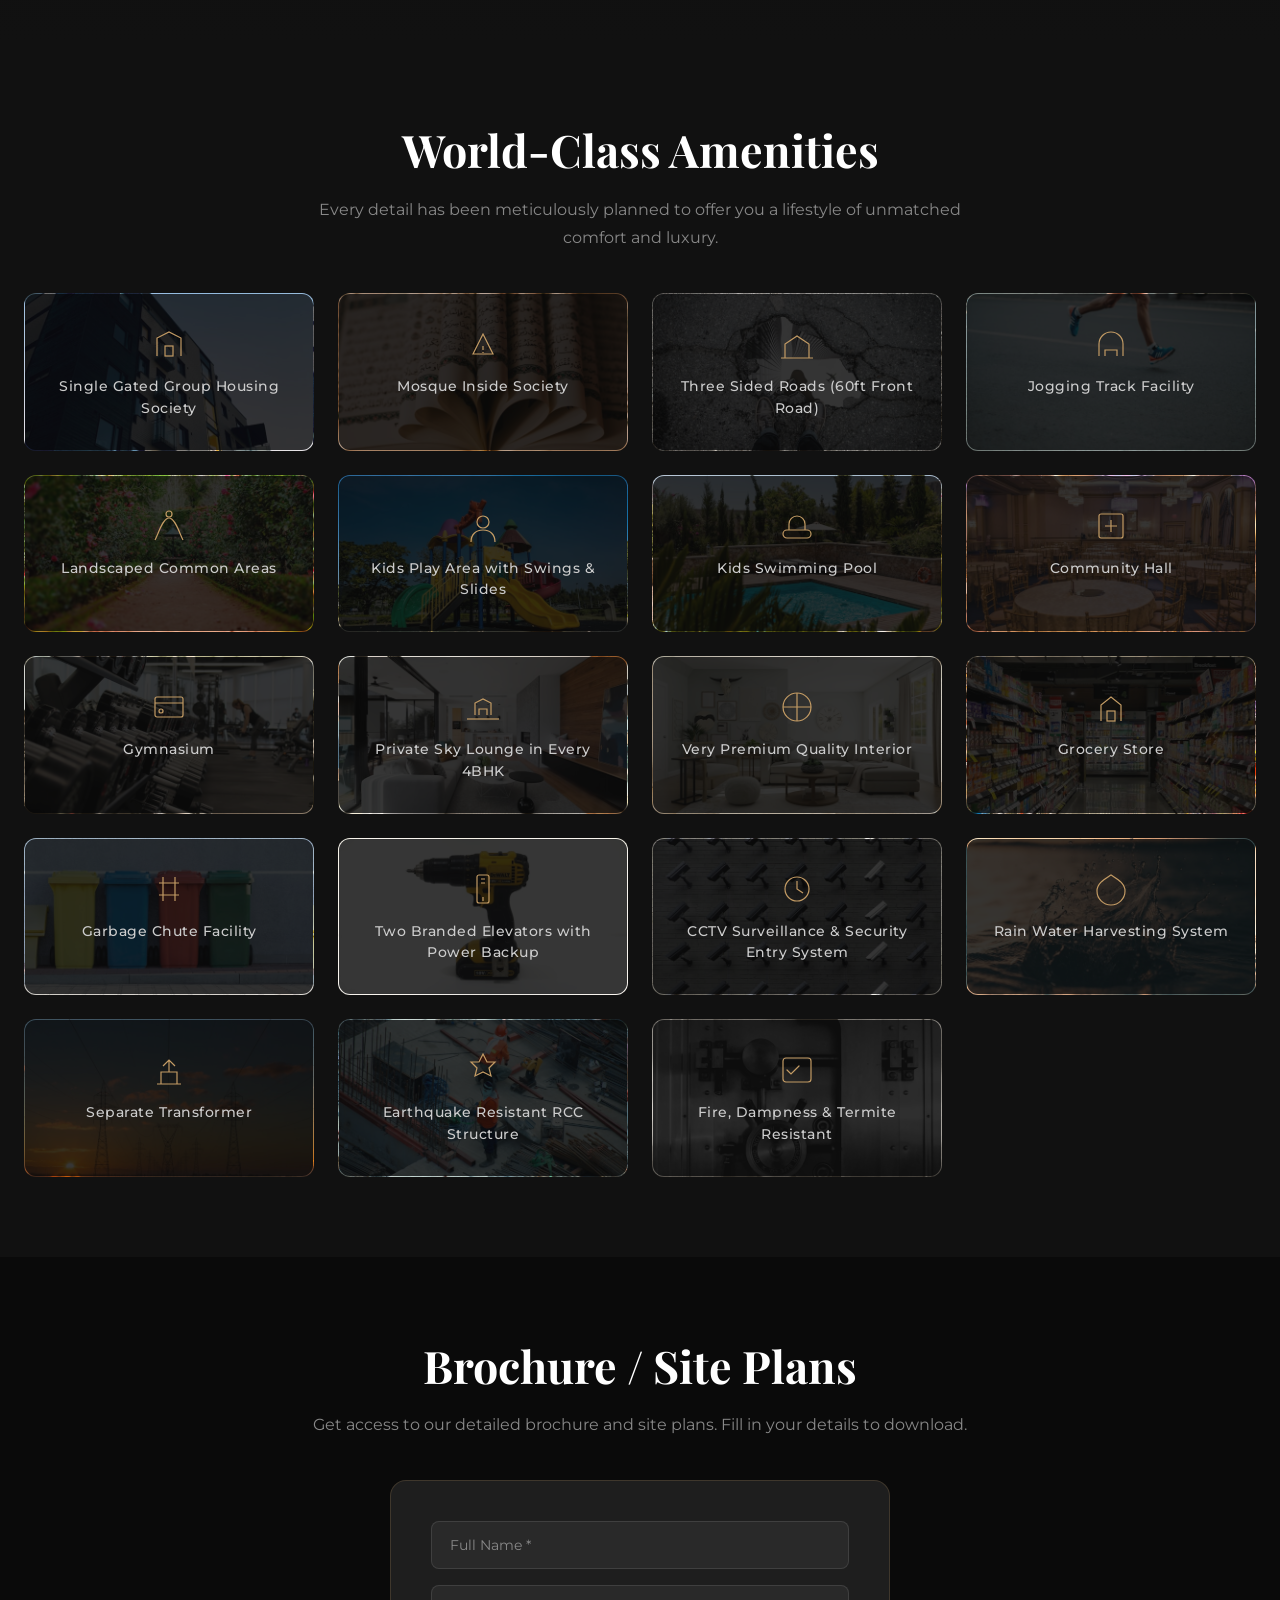
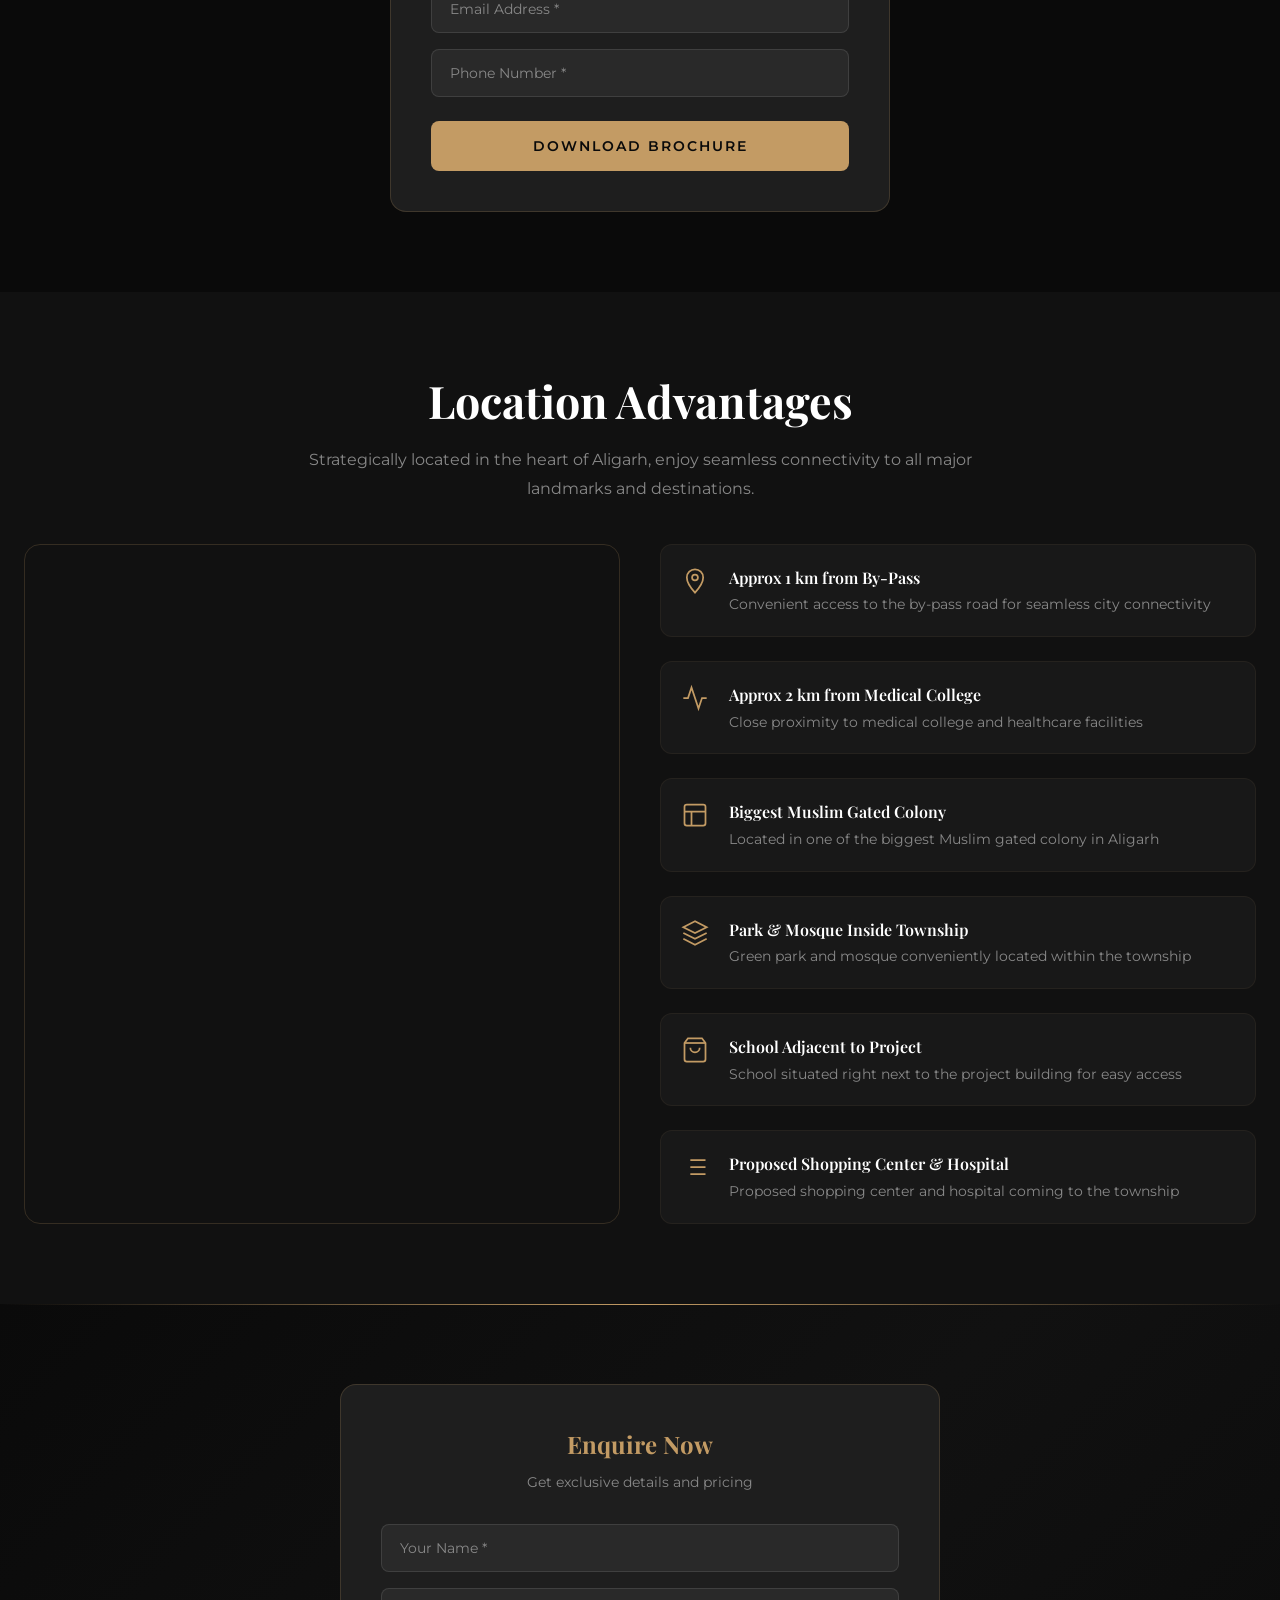
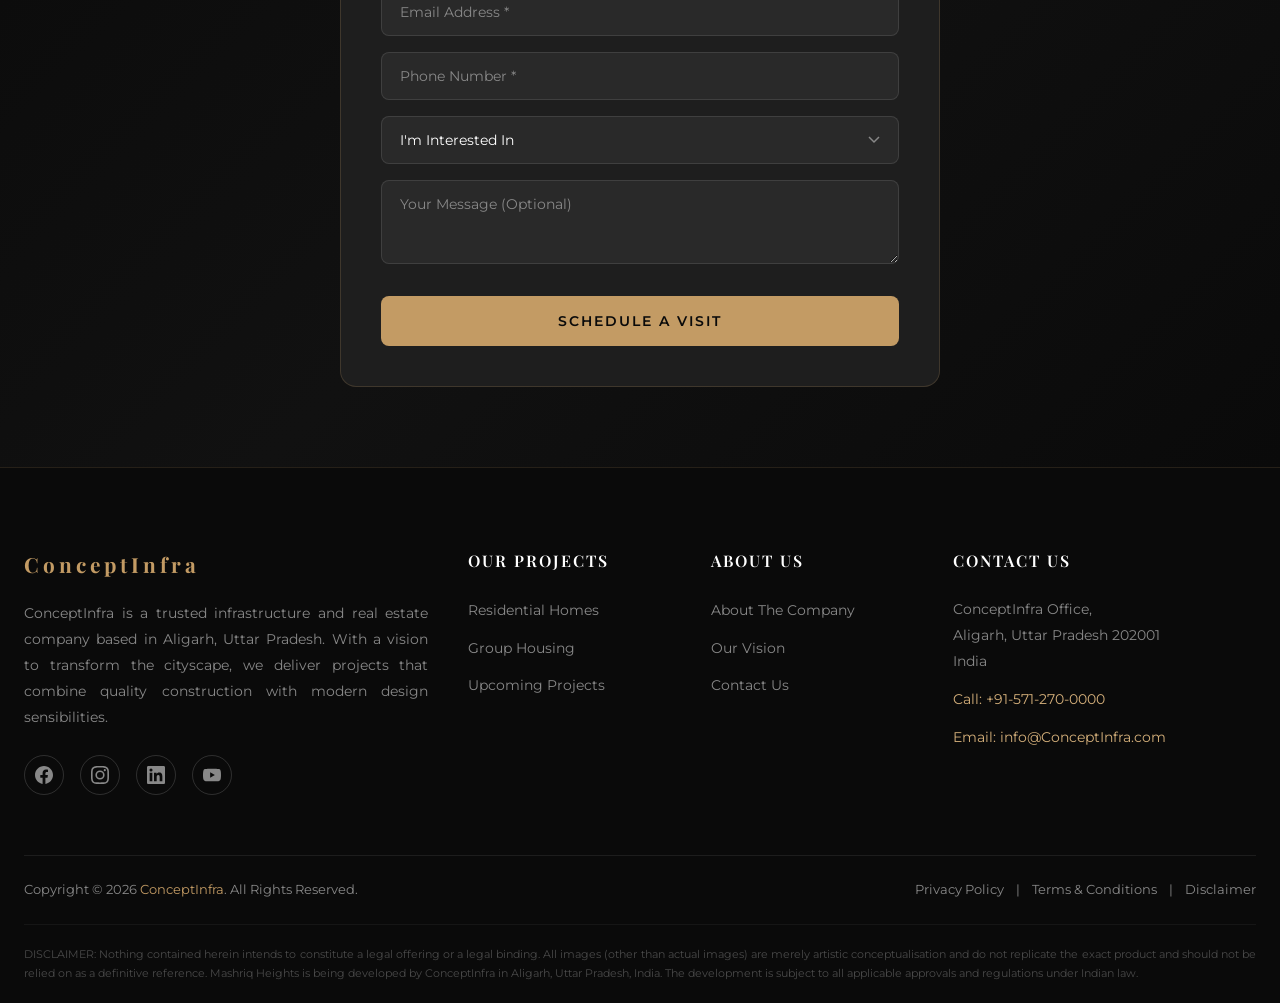
==== commit 68d997ec: "Updated leadership name" ====
--- a/index.html
+++ b/index.html
@@ -109,7 +109,7 @@
                 <div class="about-text">
                     <p class="about-lead"><strong>Mashriq Heights</strong> is a thoughtfully crafted residential project developed by ConceptInfra, a professionally driven real estate and construction development firm built on engineering integrity, transparency, and long-term value creation.</p>
                     <p>Designed for discerning homeowners and global investors, the project reflects a commitment to refined living supported by strong technical foundations. ConceptInfra carries forward a strong local legacy, having served the city from the past decade under the name <strong>Concept Homes Construction</strong>, during which it has successfully planned and constructed numerous luxury residences.</p>
-                    <p>This long-standing presence brings deep understanding of local conditions, execution discipline, and proven on-ground reliability. The company operates under the technical leadership of <strong>Dr. Yasir Khan</strong>, Doctorate in Civil Engineering from Aligarh Muslim University (AMU), whose professional journey is deeply connected with the academic heritage of the city.</p>
+                    <p>This long-standing presence brings deep understanding of local conditions, execution discipline, and proven on-ground reliability. The company operates under the technical leadership of <strong>Dr. M. Yasir Khan</strong>, Doctorate in Civil Engineering from Aligarh Muslim University (AMU), whose professional journey is deeply connected with the academic heritage of the city.</p>
                     <p>For NRIs, professionals, and members of the AMU fraternity, Mashriq Heights offers clarity and confidence in an increasingly complex real estate environment. Every home is created with a level of detailing, construction quality, and modern planning standards that leave no room for compromise &mdash; setting a benchmark rather than following one.</p>
                     <p>Our quality promise is simple and unwavering: every residence is delivered exactly as envisioned, with no dilution in materials, workmanship, or living standards. Balanced by contemporary aesthetics, structural strength, and sustainable building principles, Mashriq Heights is designed to inspire trust today and preserve value for generations to come.</p>
                 </div>
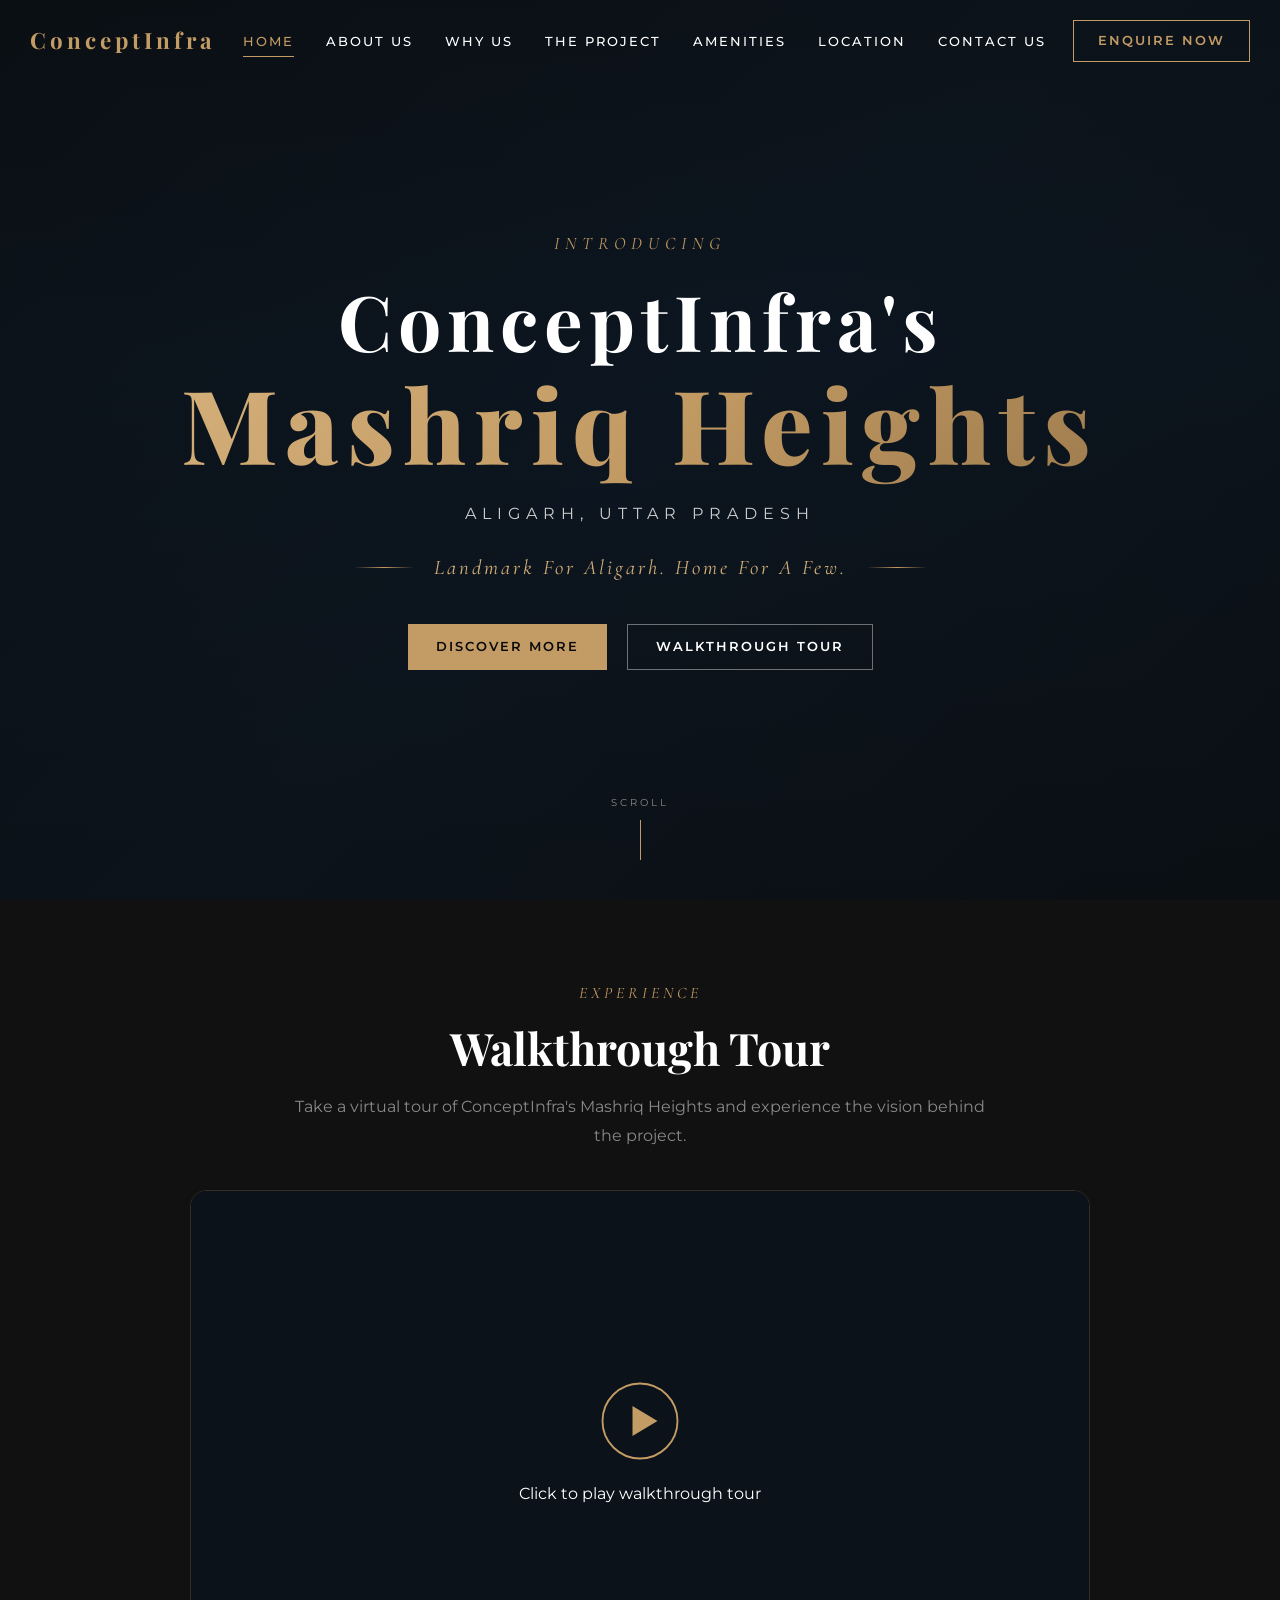
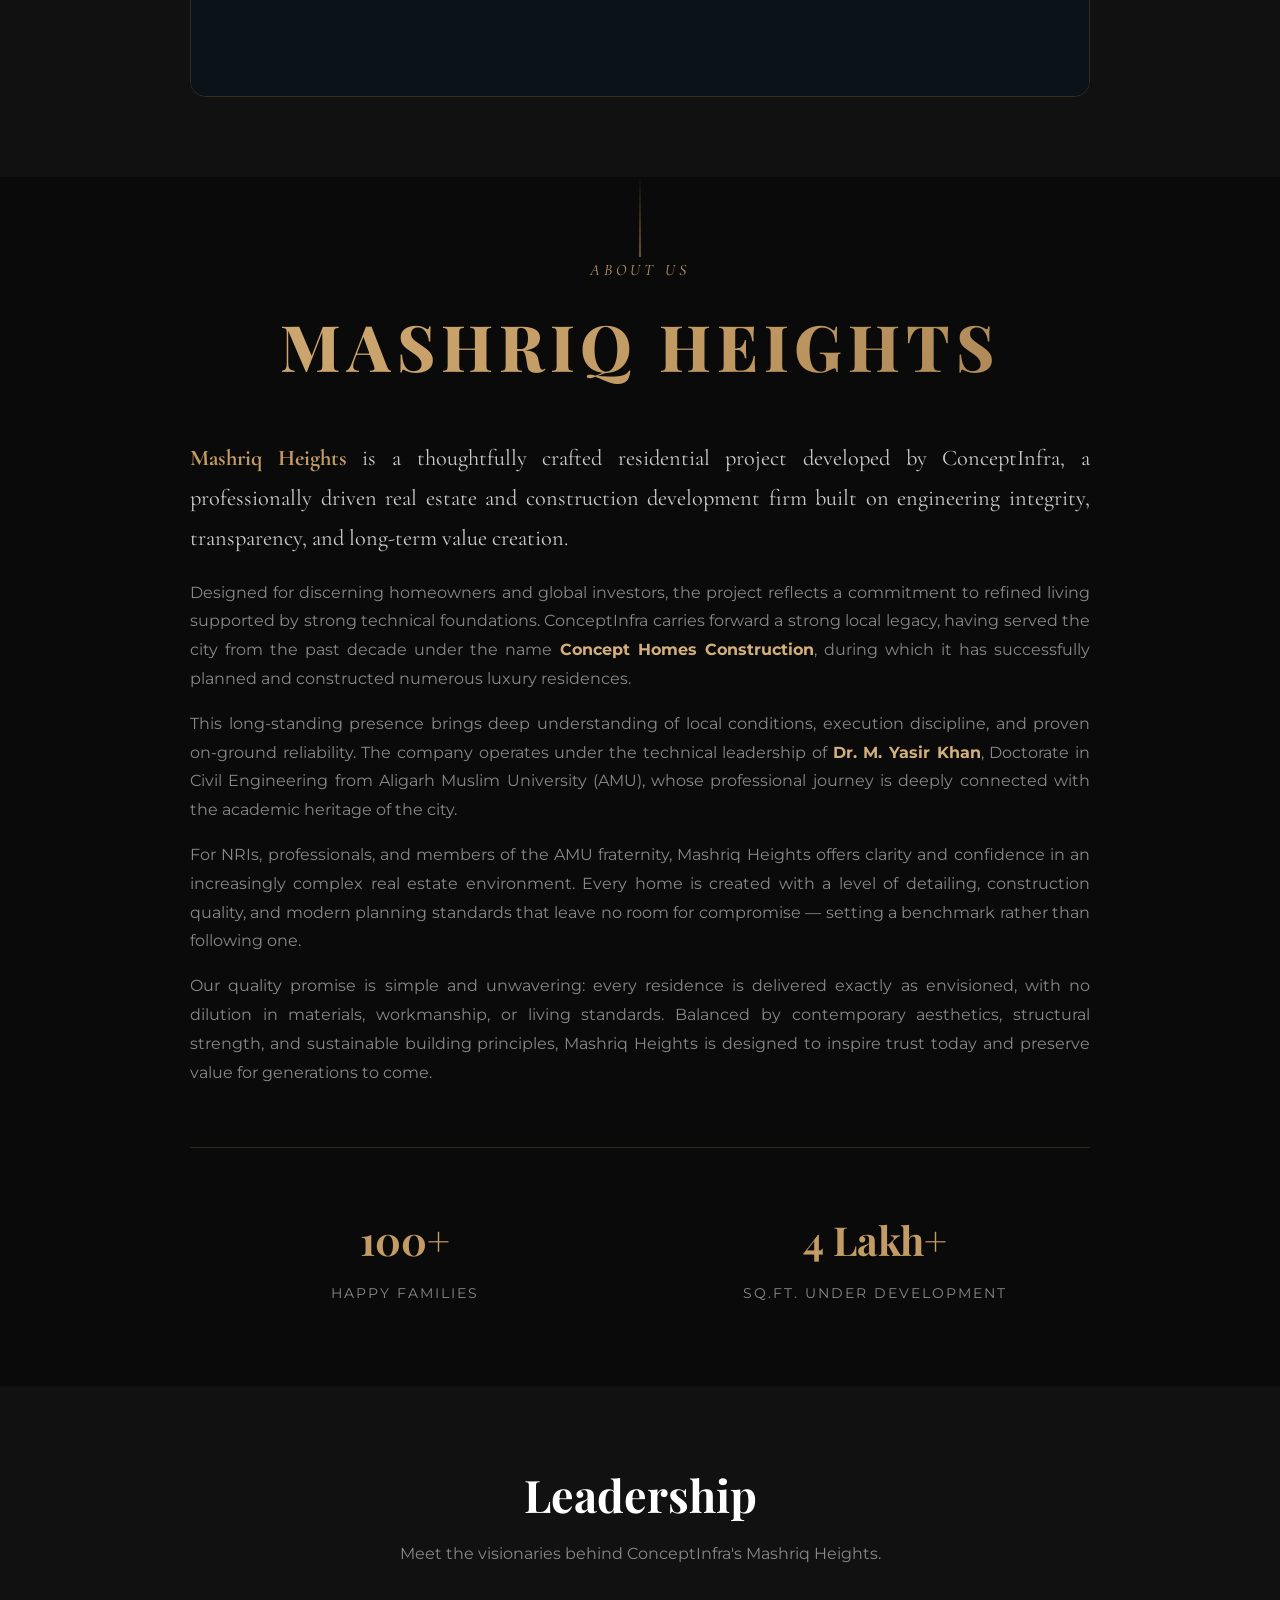
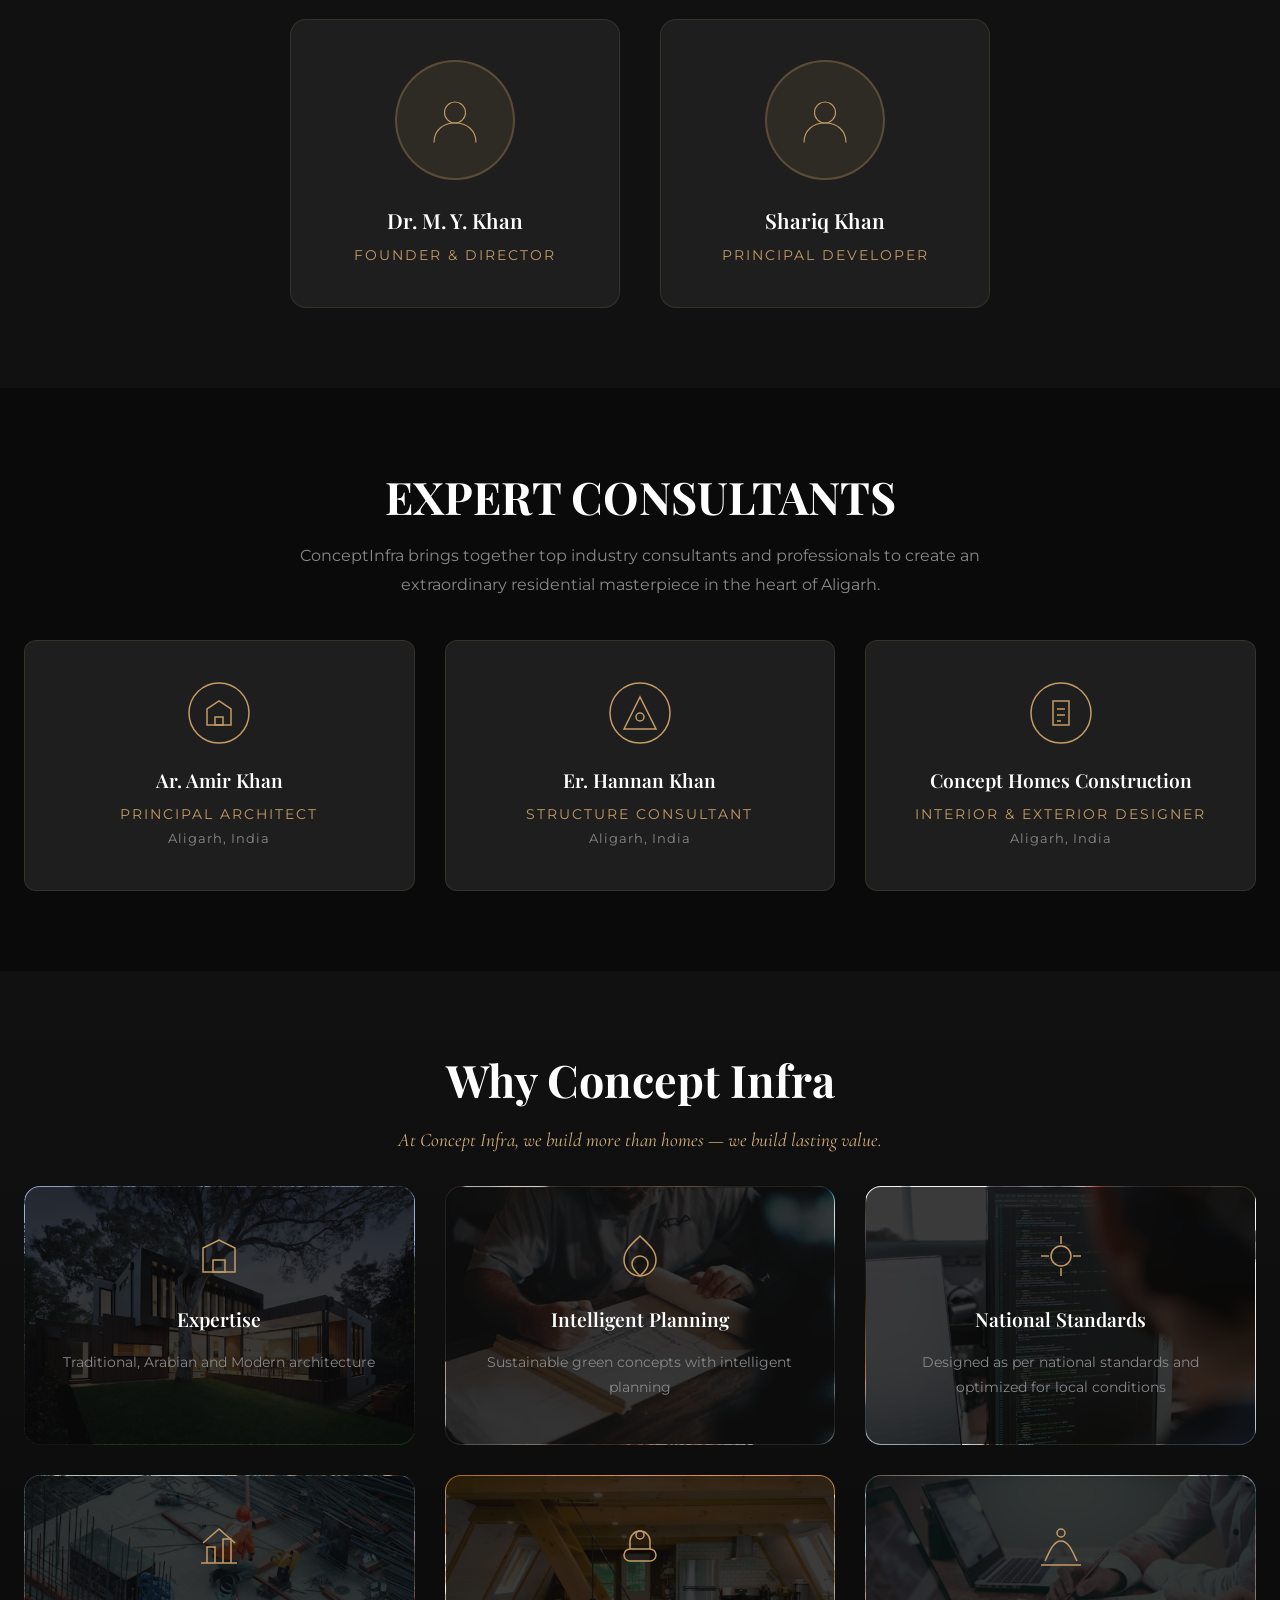
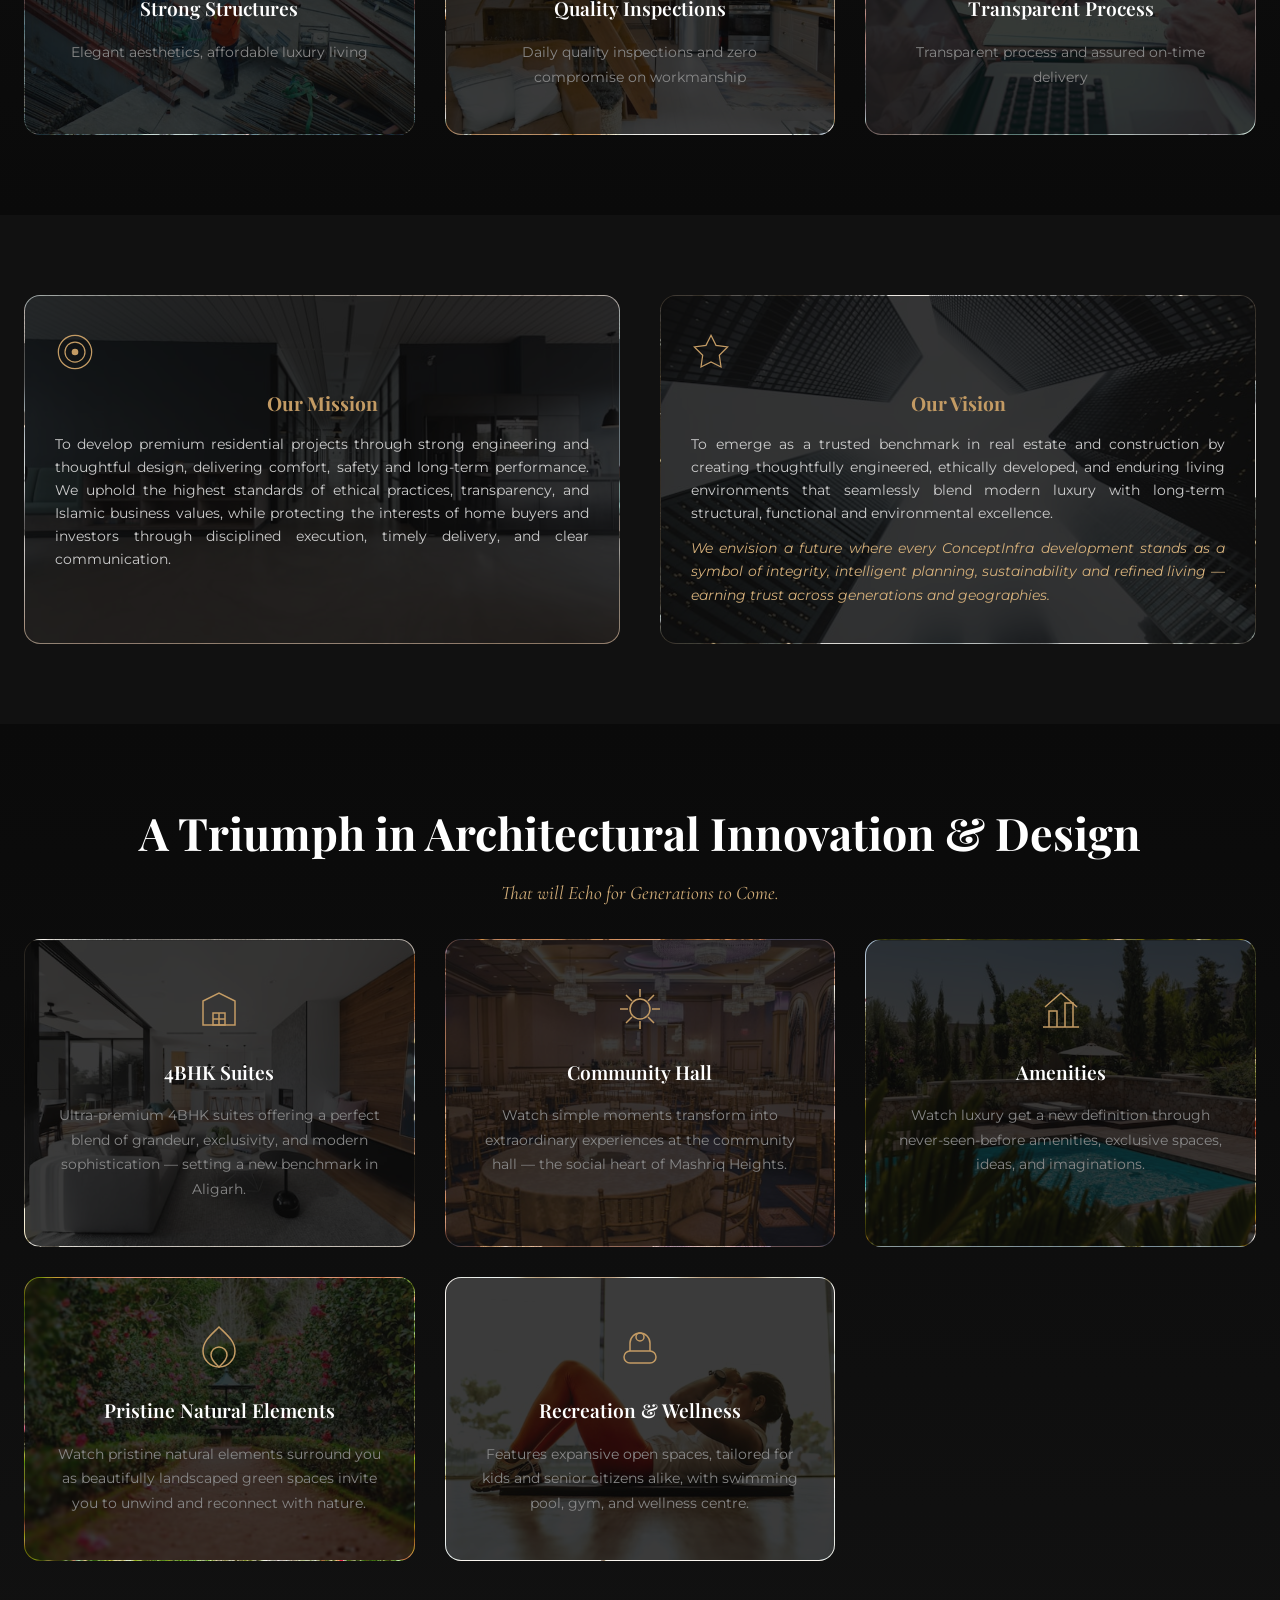
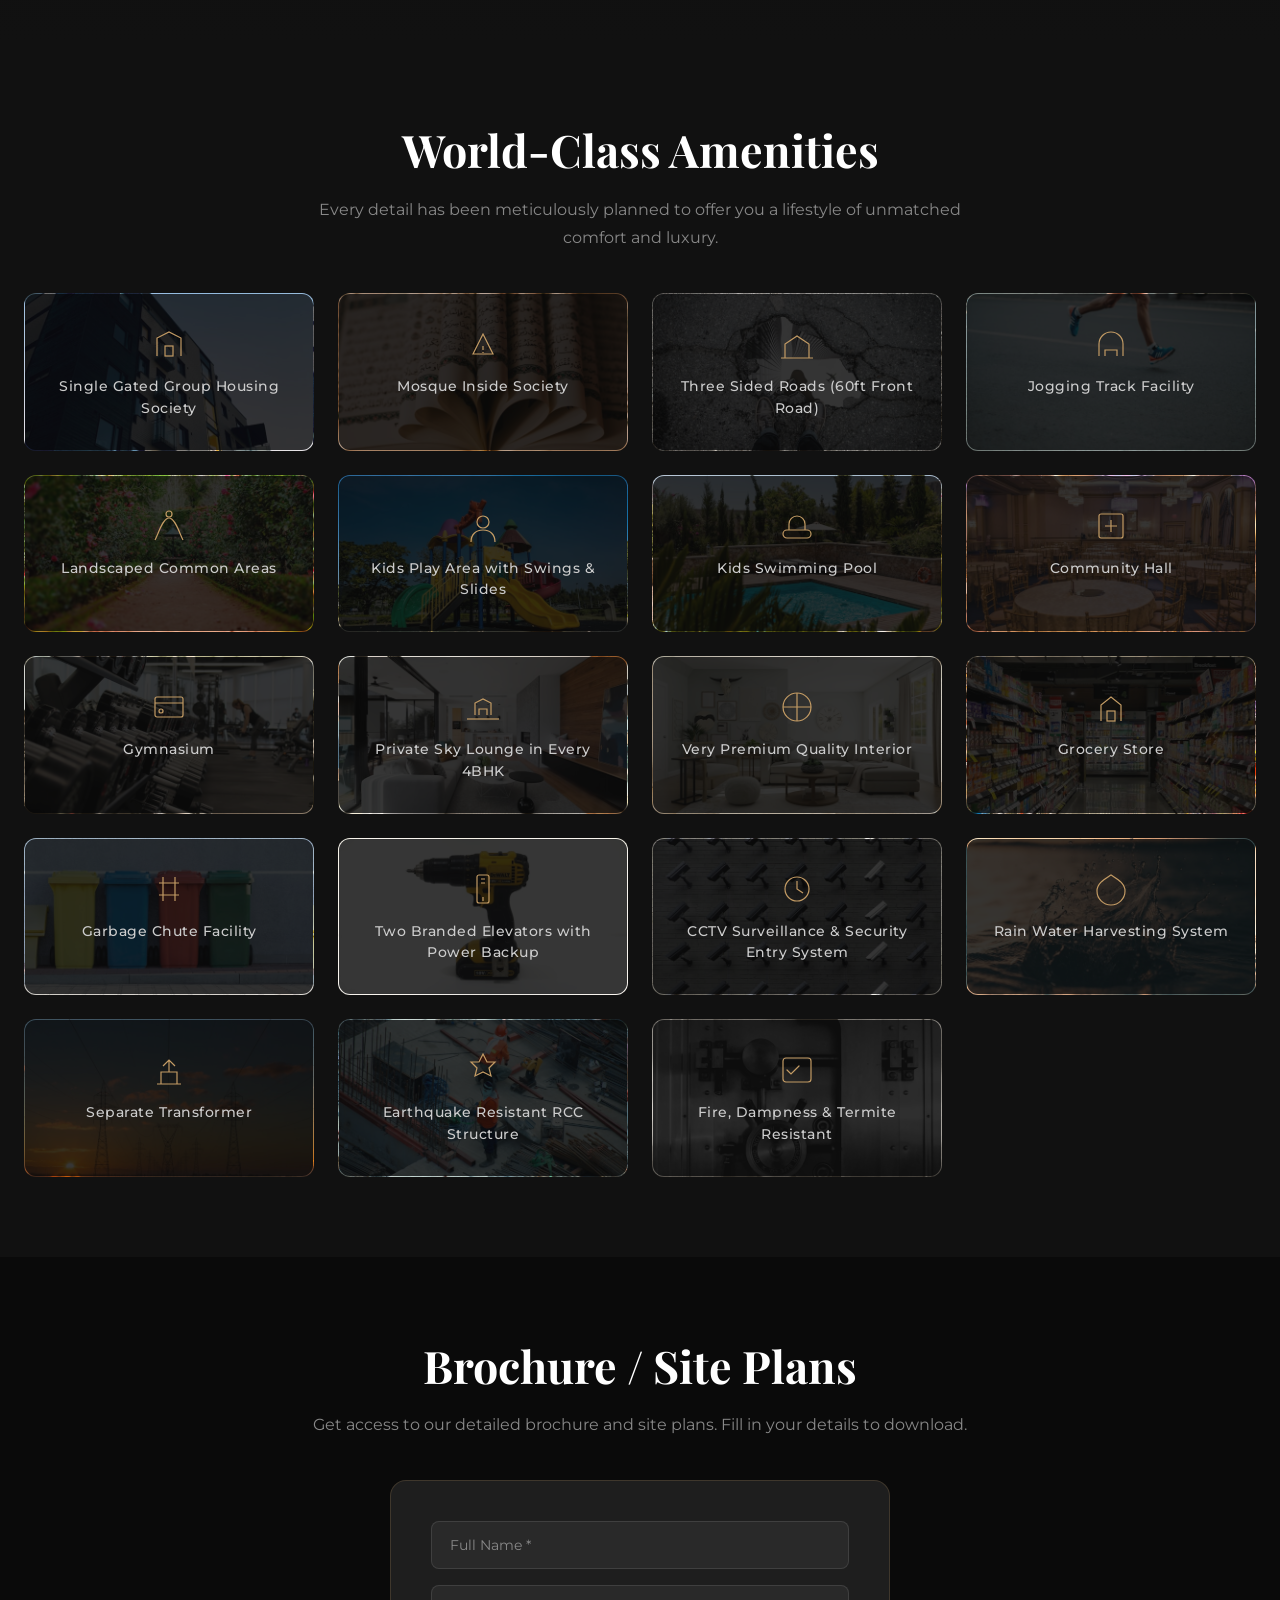
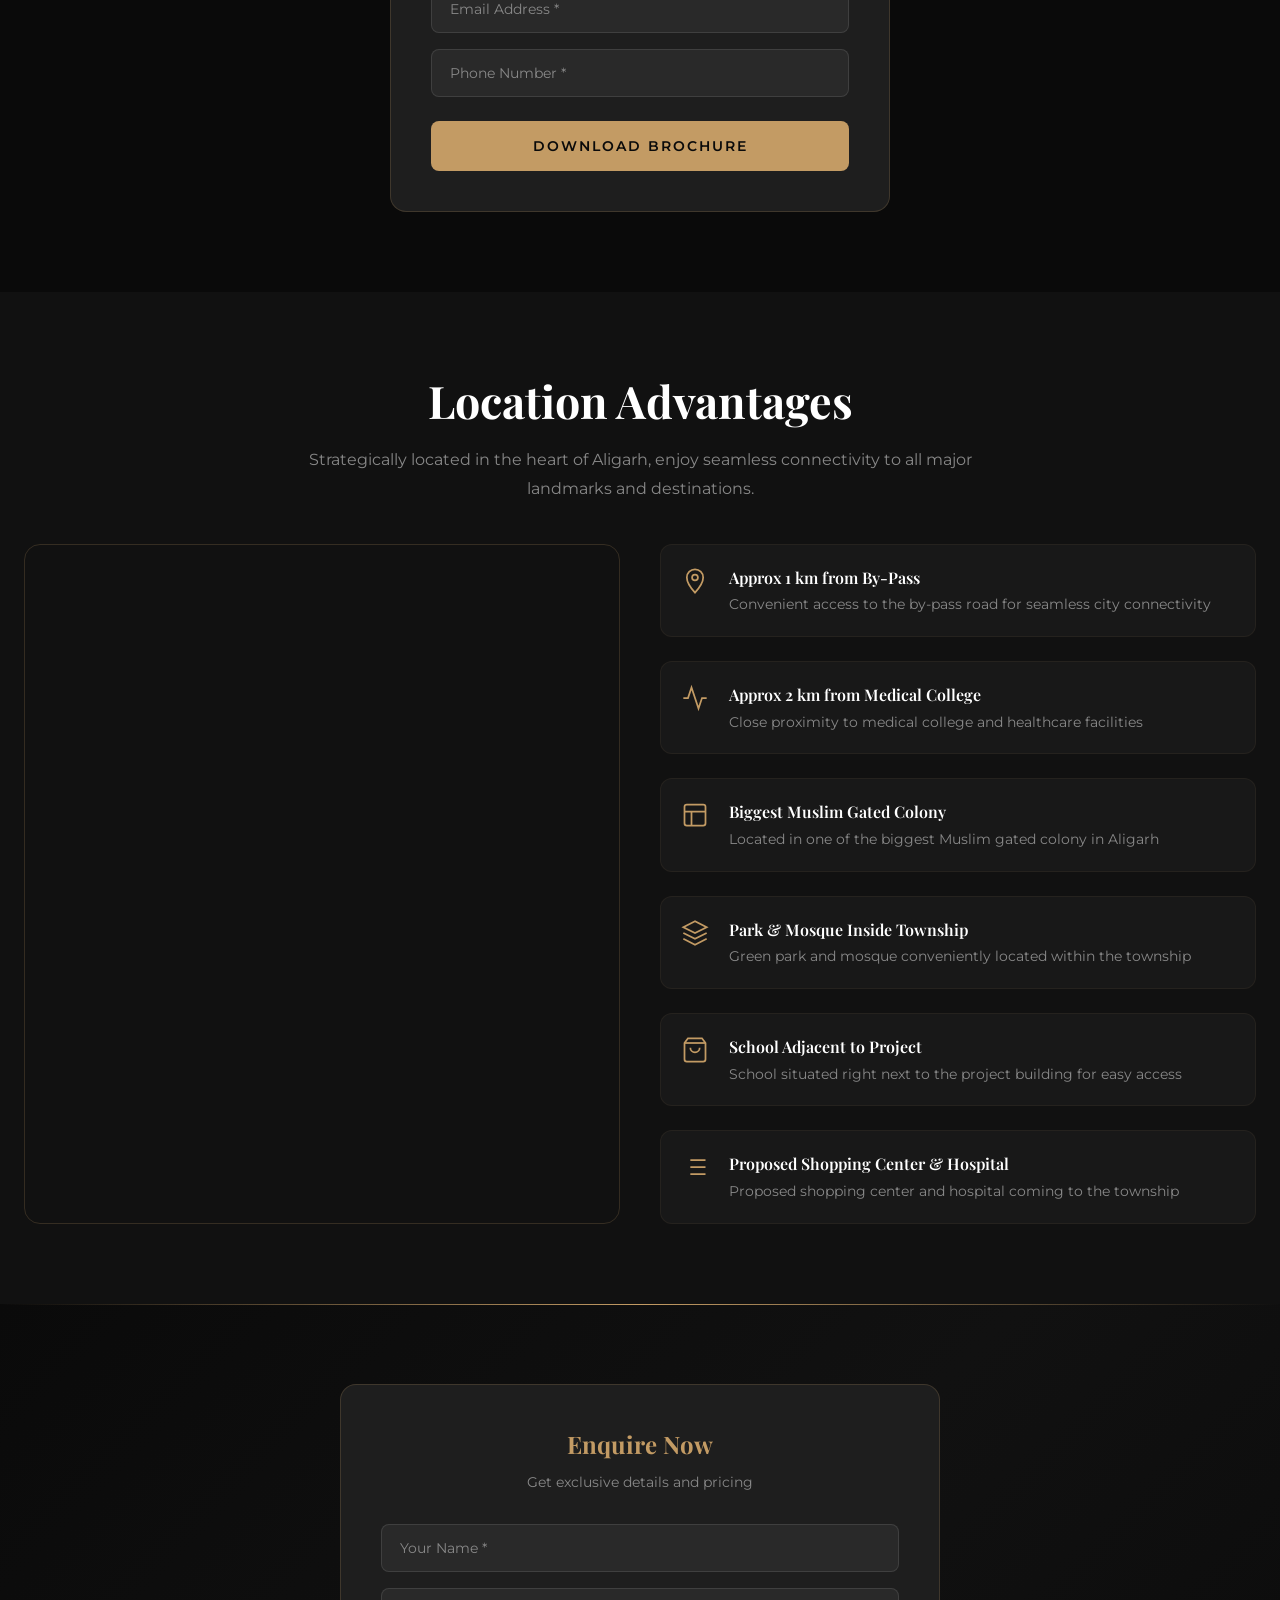
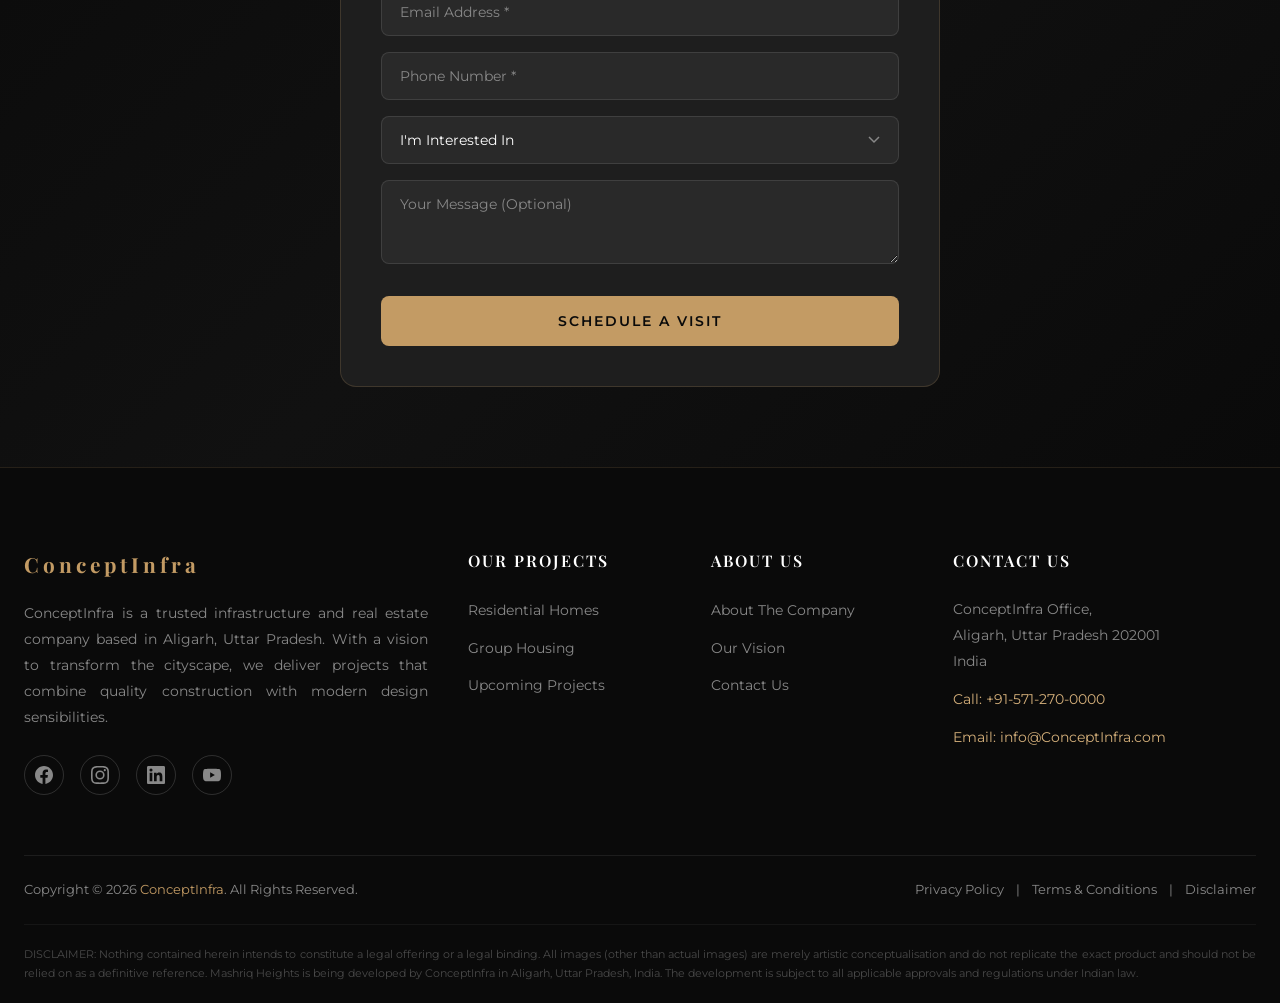
==== commit 4afe655a: "Critical bugs were fixed" ====
--- a/index.html
+++ b/index.html
@@ -5,6 +5,13 @@
     <meta name="viewport" content="width=device-width, initial-scale=1.0">
     <title>ConceptInfra Mashriq Heights | Landmark For Aligarh. Home For A Few.</title>
     <meta name="description" content="ConceptInfra Mashriq Heights - Premium residential project in the heart of Aligarh, Uttar Pradesh. Experience refined living with world-class amenities.">
+    <meta property="og:title" content="ConceptInfra Mashriq Heights | Landmark For Aligarh">
+    <meta property="og:description" content="Premium residential project in the heart of Aligarh. 4BHK suites with world-class amenities, modern architecture, and community living.">
+    <meta property="og:type" content="website">
+    <meta property="og:locale" content="en_IN">
+    <meta name="twitter:card" content="summary_large_image">
+    <meta name="twitter:title" content="ConceptInfra Mashriq Heights">
+    <meta name="twitter:description" content="Premium residential project in Aligarh, UP. Experience refined living with world-class amenities.">
     <link rel="preconnect" href="https://fonts.googleapis.com">
     <link rel="preconnect" href="https://fonts.gstatic.com" crossorigin>
     <link href="https://fonts.googleapis.com/css2?family=Playfair+Display:ital,wght@0,400;0,500;0,600;0,700;0,800;1,400;1,500&family=Montserrat:wght@300;400;500;600;700&family=Cormorant+Garamond:ital,wght@0,400;0,500;0,600;0,700;1,400&display=swap" rel="stylesheet">
@@ -441,13 +448,16 @@
             <div class="brochure-form-wrap">
                 <form class="brochure-form" id="brochureForm">
                     <div class="form-group">
-                        <input type="text" name="fullname" placeholder="Full Name *" required>
+                        <label for="brochure-name" class="sr-only">Full Name</label>
+                        <input type="text" id="brochure-name" name="fullname" placeholder="Full Name *" required>
                     </div>
                     <div class="form-group">
-                        <input type="email" name="email" placeholder="Email Address *" required>
+                        <label for="brochure-email" class="sr-only">Email Address</label>
+                        <input type="email" id="brochure-email" name="email" placeholder="Email Address *" required>
                     </div>
                     <div class="form-group">
-                        <input type="tel" name="phone" placeholder="Phone Number *" required>
+                        <label for="brochure-phone" class="sr-only">Phone Number</label>
+                        <input type="tel" id="brochure-phone" name="phone" placeholder="Phone Number *" required>
                     </div>
                     <button type="submit" class="btn btn-primary btn-full">Download Brochure</button>
                 </form>
@@ -469,7 +479,9 @@
                         style="border:0;"
                         allowfullscreen=""
                         loading="lazy"
-                        referrerpolicy="no-referrer-when-downgrade">
+                        referrerpolicy="no-referrer-when-downgrade"
+                        sandbox="allow-scripts allow-same-origin"
+                        title="Mashriq Heights Location - Aligarh, Uttar Pradesh">
                     </iframe>
                 </div>
                 <div class="location-features">
@@ -541,23 +553,28 @@
                         <h3>Enquire Now</h3>
                         <p>Get exclusive details and pricing</p>
                         <div class="form-group">
-                            <input type="text" name="name" placeholder="Your Name *" required>
+                            <label for="enquiry-name" class="sr-only">Your Name</label>
+                            <input type="text" id="enquiry-name" name="name" placeholder="Your Name *" required>
                         </div>
                         <div class="form-group">
-                            <input type="email" name="email" placeholder="Email Address *" required>
+                            <label for="enquiry-email" class="sr-only">Email Address</label>
+                            <input type="email" id="enquiry-email" name="email" placeholder="Email Address *" required>
                         </div>
                         <div class="form-group">
-                            <input type="tel" name="phone" placeholder="Phone Number *" required>
+                            <label for="enquiry-phone" class="sr-only">Phone Number</label>
+                            <input type="tel" id="enquiry-phone" name="phone" placeholder="Phone Number *" required>
                         </div>
                         <div class="form-group">
-                            <select name="interest" required>
-                                <option value="" disabled selected>I'm Interested In</option>
+                            <label for="enquiry-interest" class="sr-only">I'm Interested In</label>
+                            <select id="enquiry-interest" name="interest" required>
+                                <option value="" disabled selected hidden>I'm Interested In</option>
                                 <option value="4bhk">4 BHK Suite</option>
                                 <option value="other">Other</option>
                             </select>
                         </div>
                         <div class="form-group">
-                            <textarea name="message" placeholder="Your Message (Optional)" rows="3"></textarea>
+                            <label for="enquiry-message" class="sr-only">Your Message</label>
+                            <textarea id="enquiry-message" name="message" placeholder="Your Message (Optional)" rows="3"></textarea>
                         </div>
                         <button type="submit" class="btn btn-primary btn-full">Schedule a Visit</button>
                     </form>
@@ -616,9 +633,9 @@
             <div class="footer-bottom">
                 <p>Copyright &copy; 2026 <a href="#">ConceptInfra</a>. All Rights Reserved.</p>
                 <div class="footer-bottom-links">
-                    <a href="#">Privacy Policy</a>
+                    <a href="privacy-policy.html">Privacy Policy</a>
                     <span>|</span>
-                    <a href="#">Terms &amp; Conditions</a>
+                    <a href="terms.html">Terms &amp; Conditions</a>
                     <span>|</span>
                     <a href="#">Disclaimer</a>
                 </div>
--- a/styles.css
+++ b/styles.css
@@ -64,6 +64,18 @@
 
 ul {
     list-style: none;
+}
+
+.sr-only {
+    position: absolute;
+    width: 1px;
+    height: 1px;
+    padding: 0;
+    margin: -1px;
+    overflow: hidden;
+    clip: rect(0, 0, 0, 0);
+    white-space: nowrap;
+    border: 0;
 }
 
 .container {
@@ -563,9 +575,6 @@
     border-radius: 16px;
     overflow: hidden;
     border: 1px solid rgba(195,155,100,0.2);
-}
-
-.video-wrapper {
     position: relative;
 }
 
@@ -1787,7 +1796,8 @@
     }
 
     .hero-cta .btn {
-        width: 260px;
+        width: 100%;
+        max-width: 260px;
     }
 
     .about-text {
@@ -2025,3 +2035,19 @@
         grid-template-columns: 1fr;
     }
 }
+
+/* ============================================
+   REDUCED MOTION
+   ============================================ */
+@media (prefers-reduced-motion: reduce) {
+    *, *::before, *::after {
+        animation-duration: 0.01ms !important;
+        animation-iteration-count: 1 !important;
+        transition-duration: 0.01ms !important;
+        scroll-behavior: auto !important;
+    }
+
+    .hero-canvas {
+        transition: none;
+    }
+}
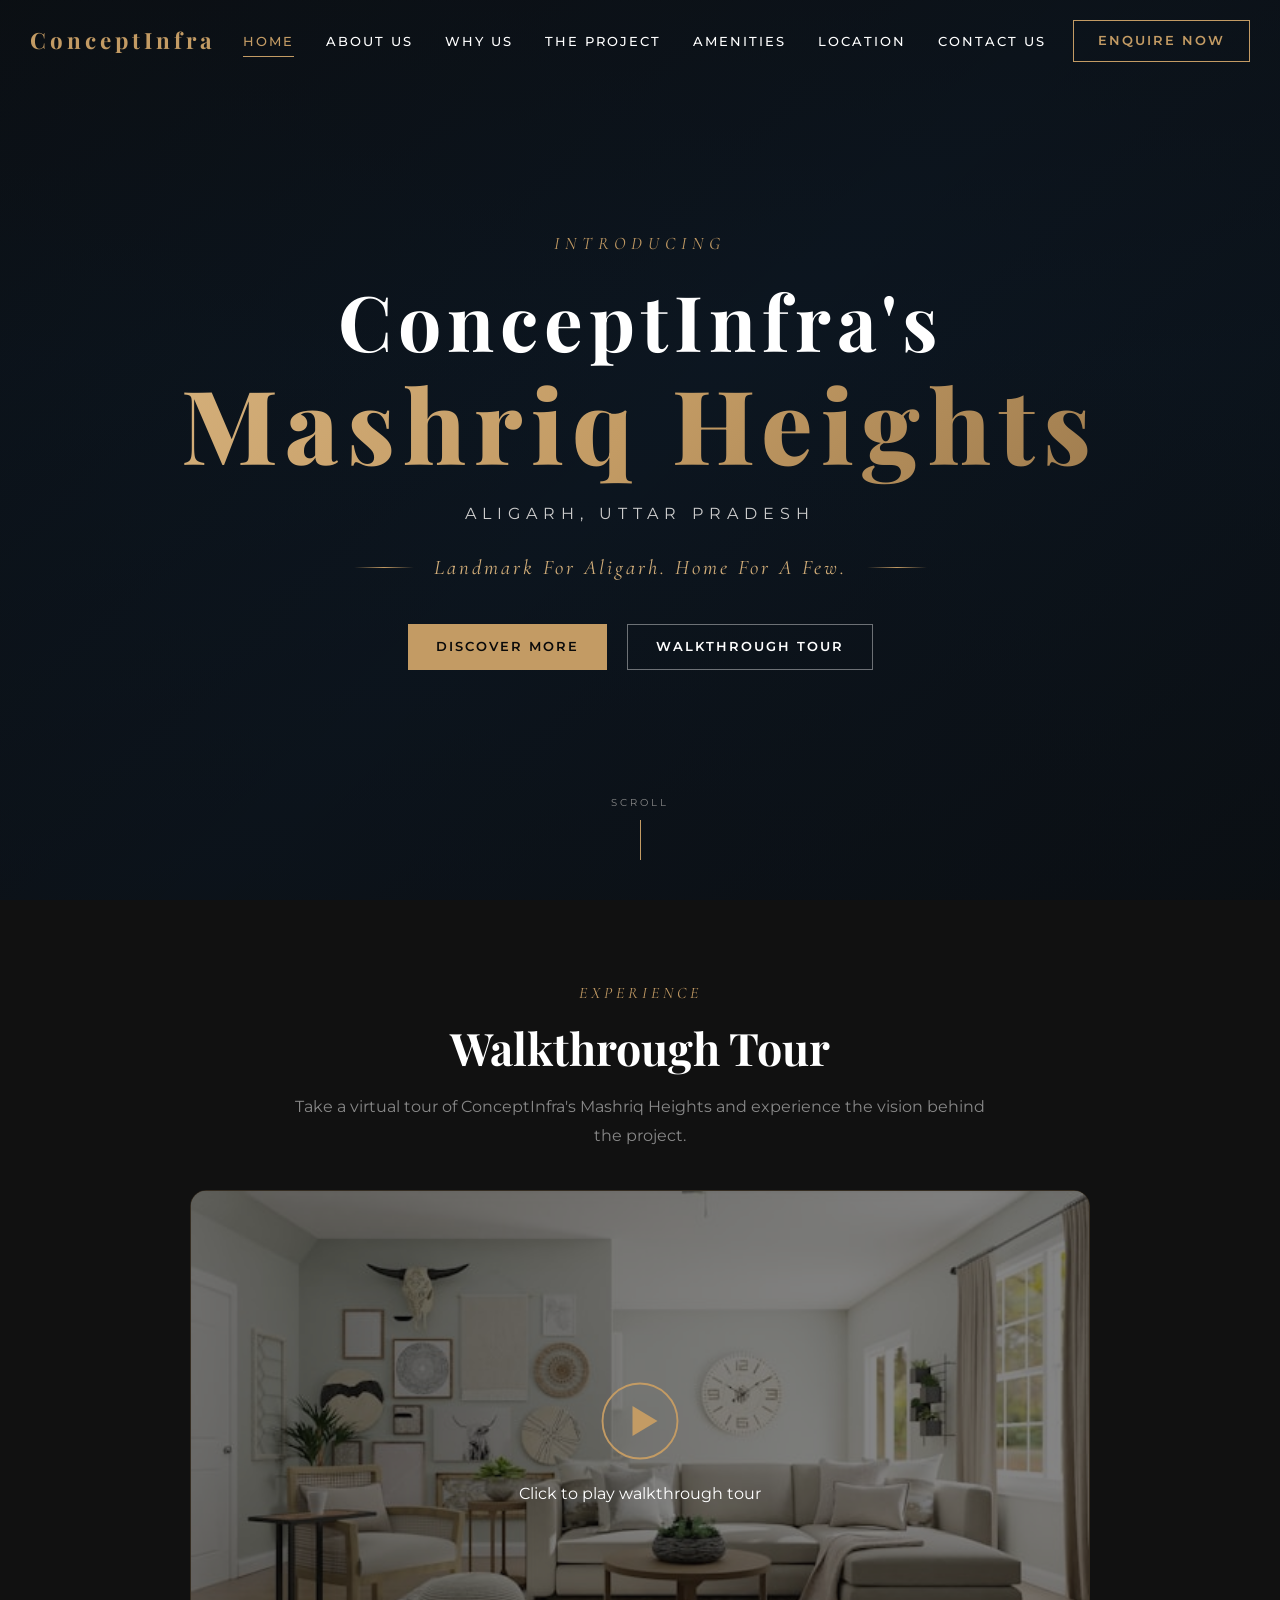
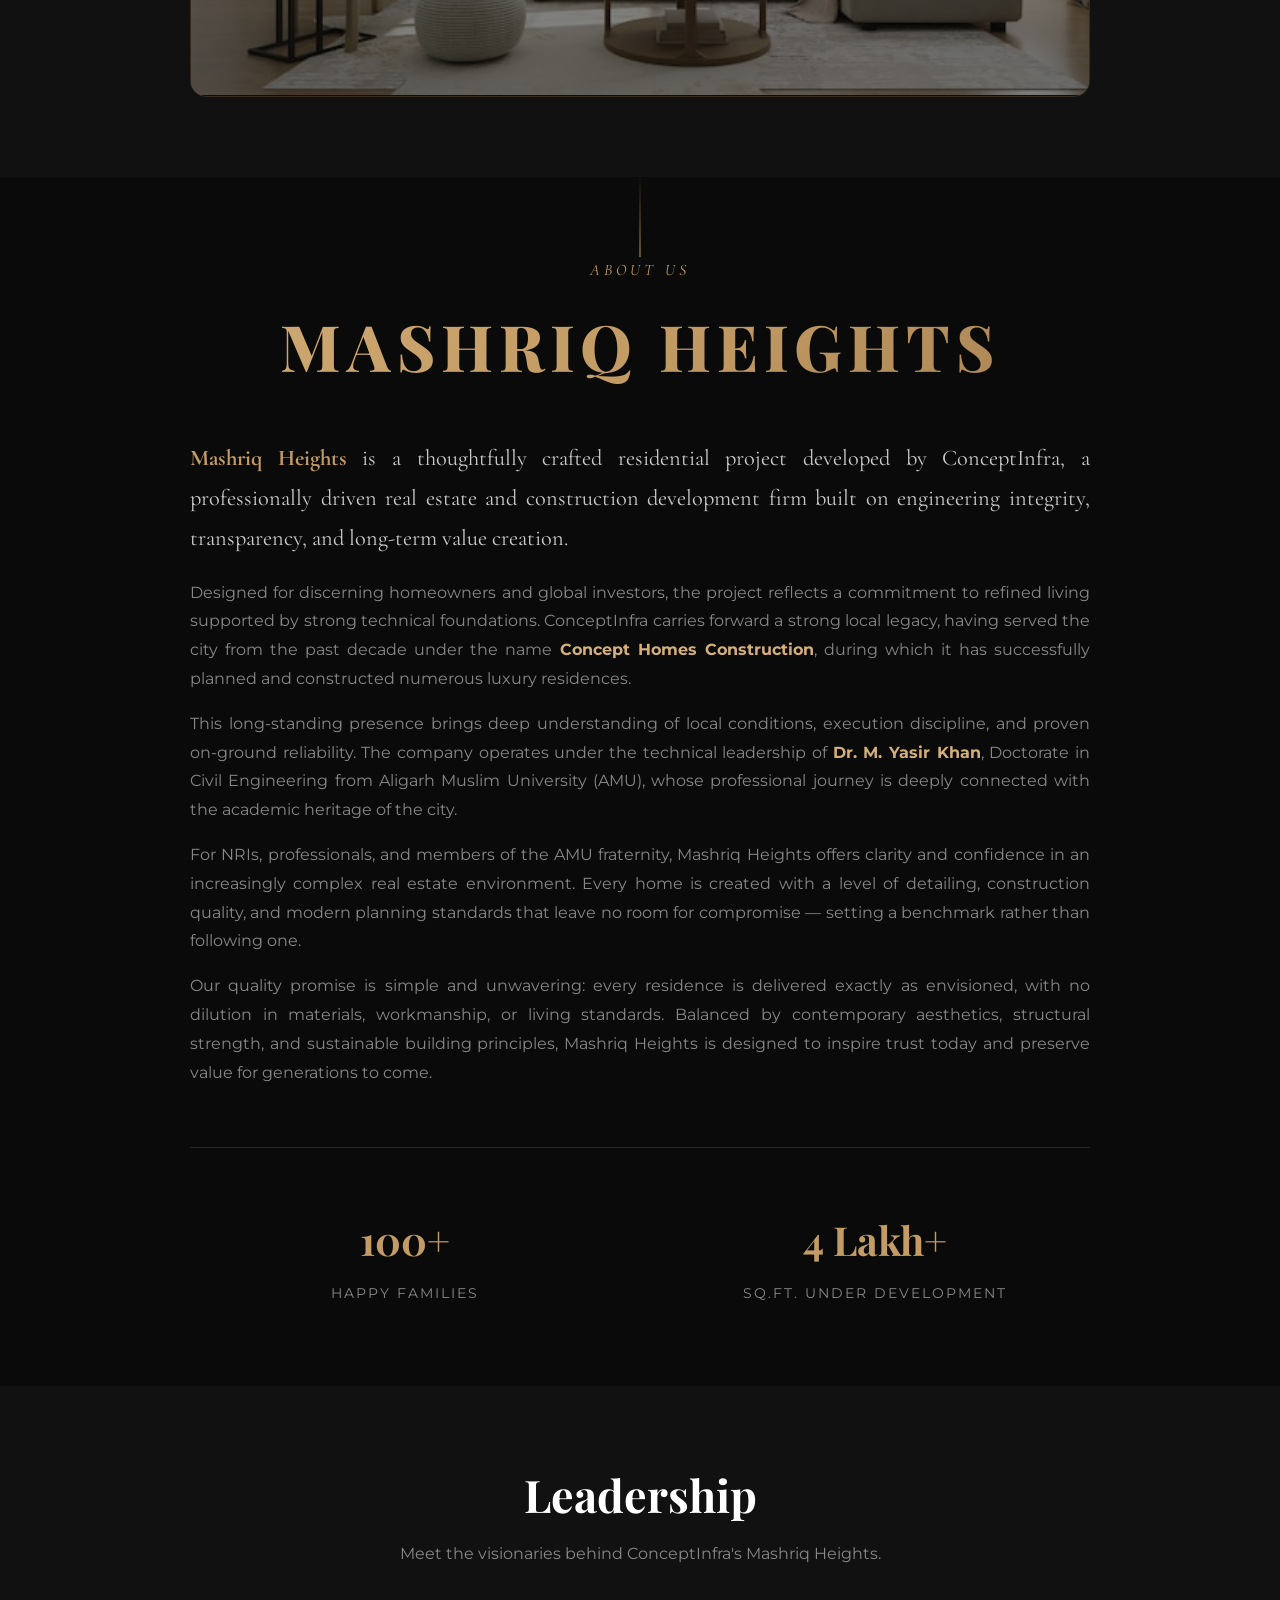
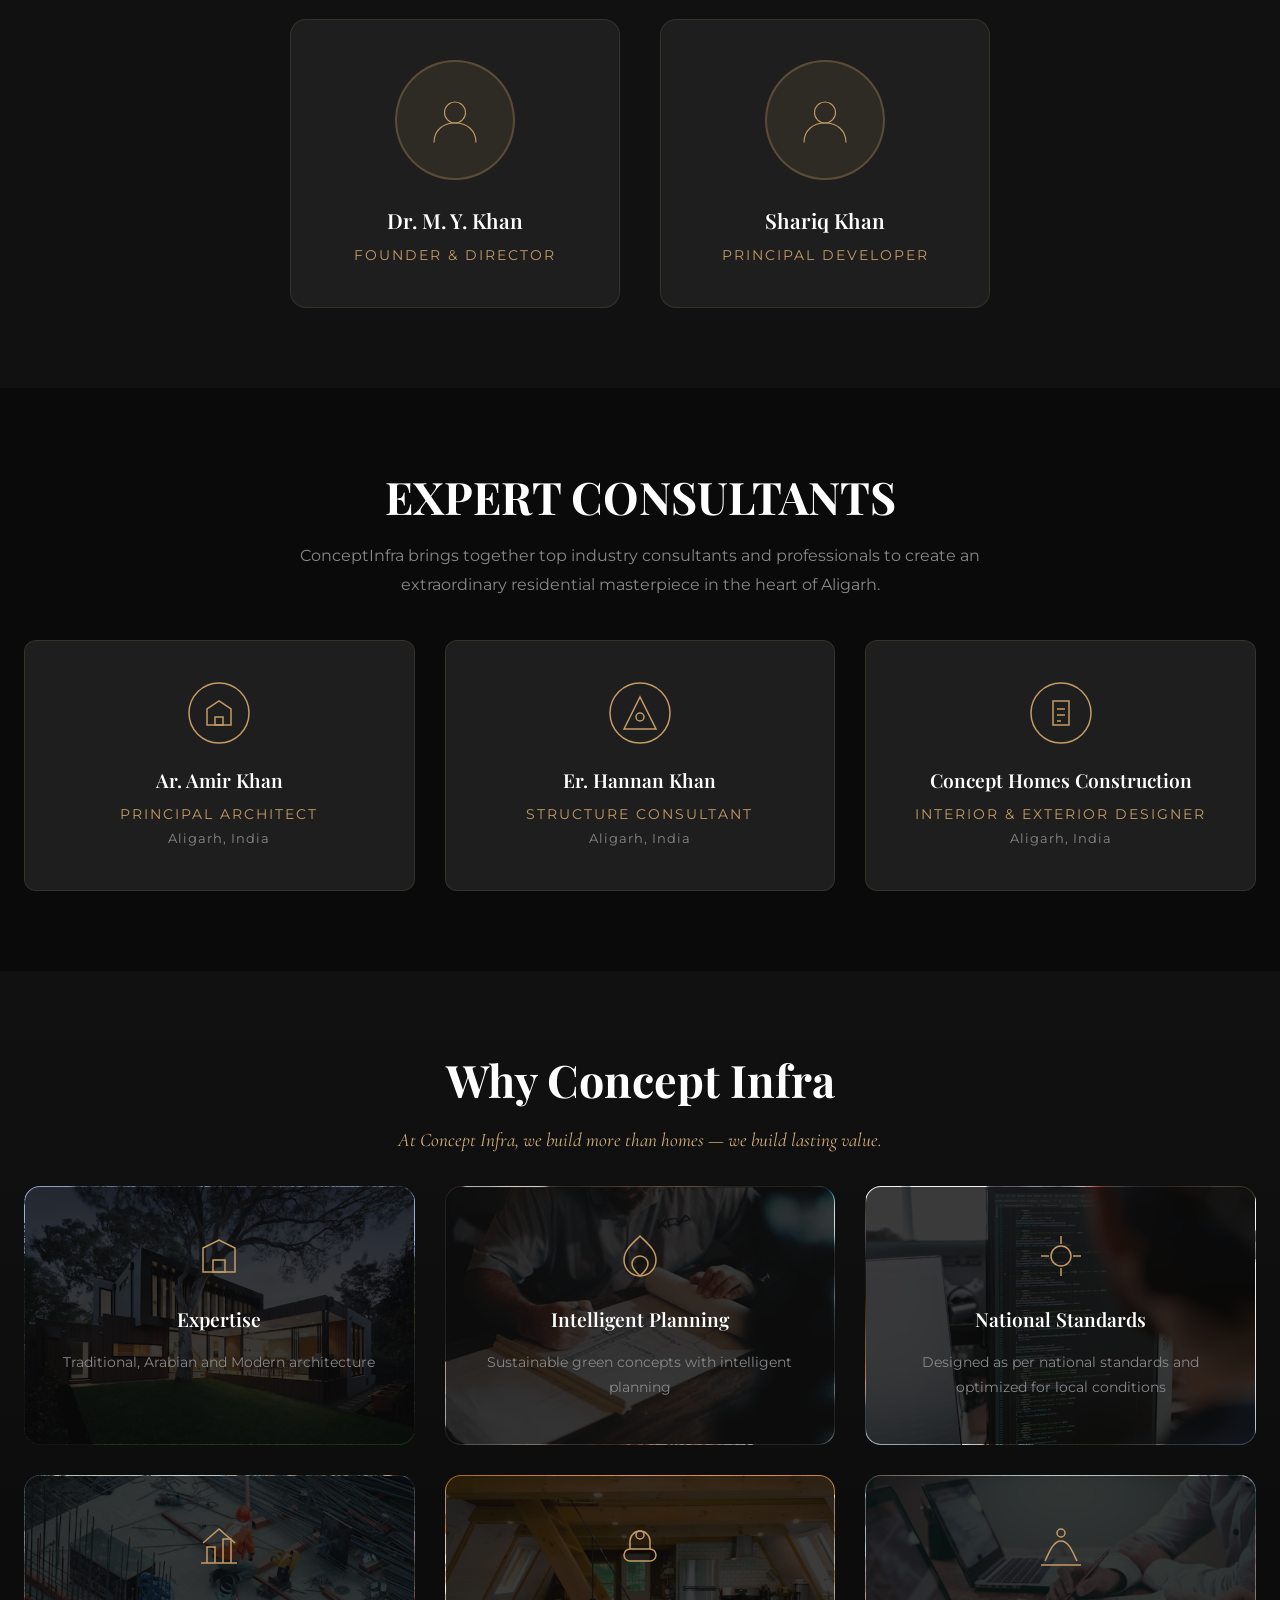
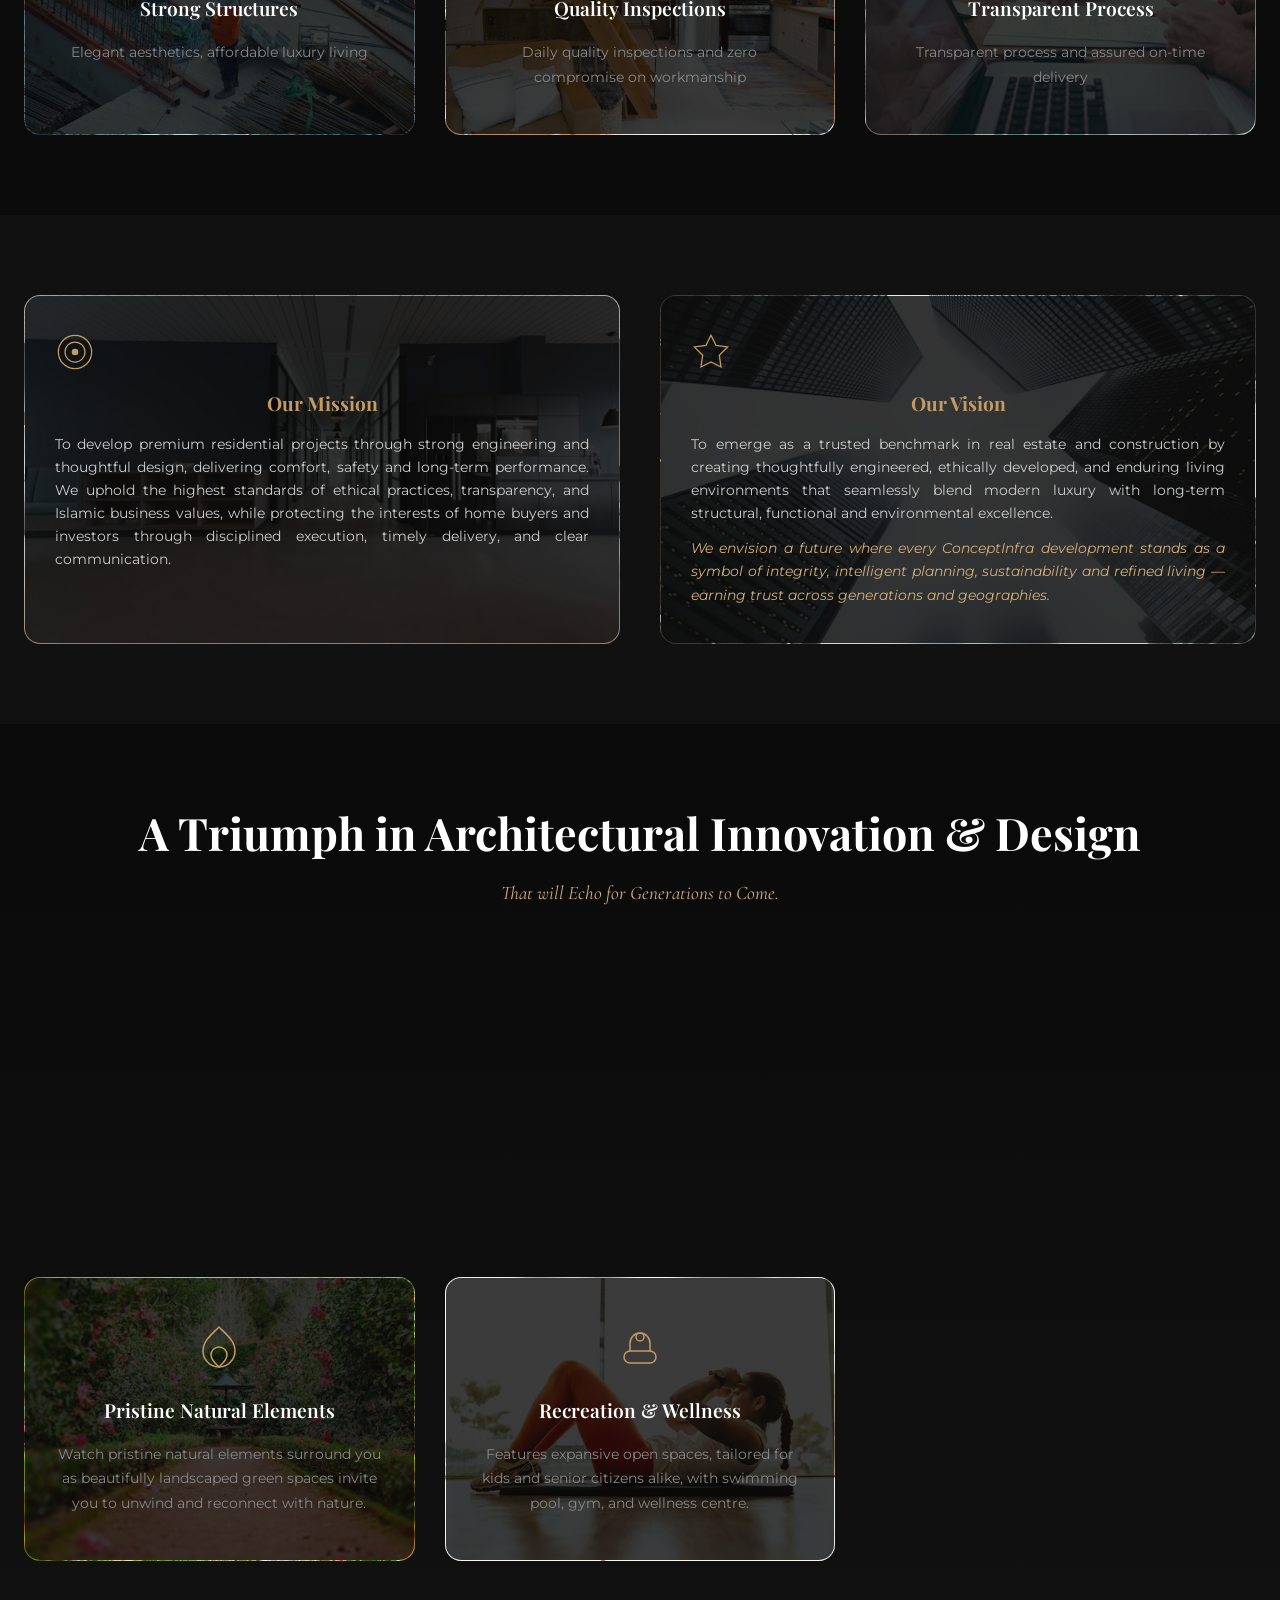
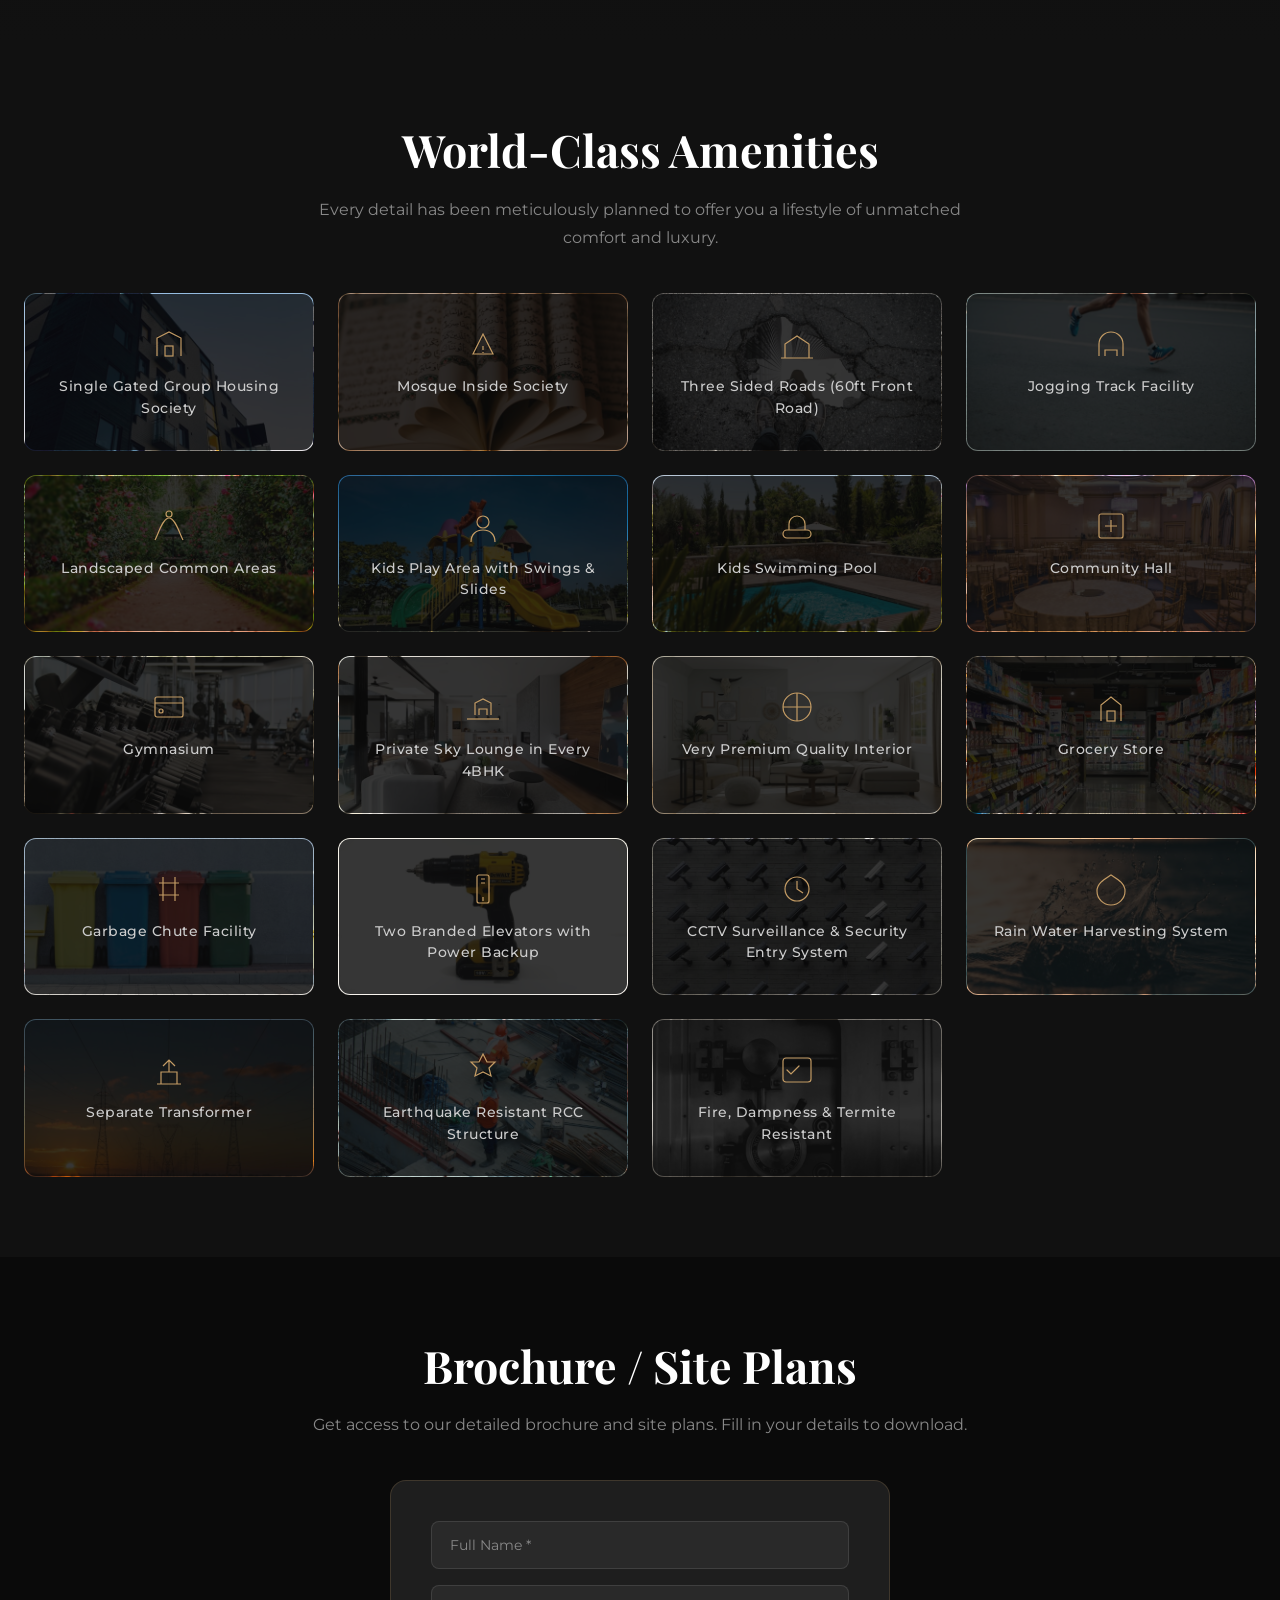
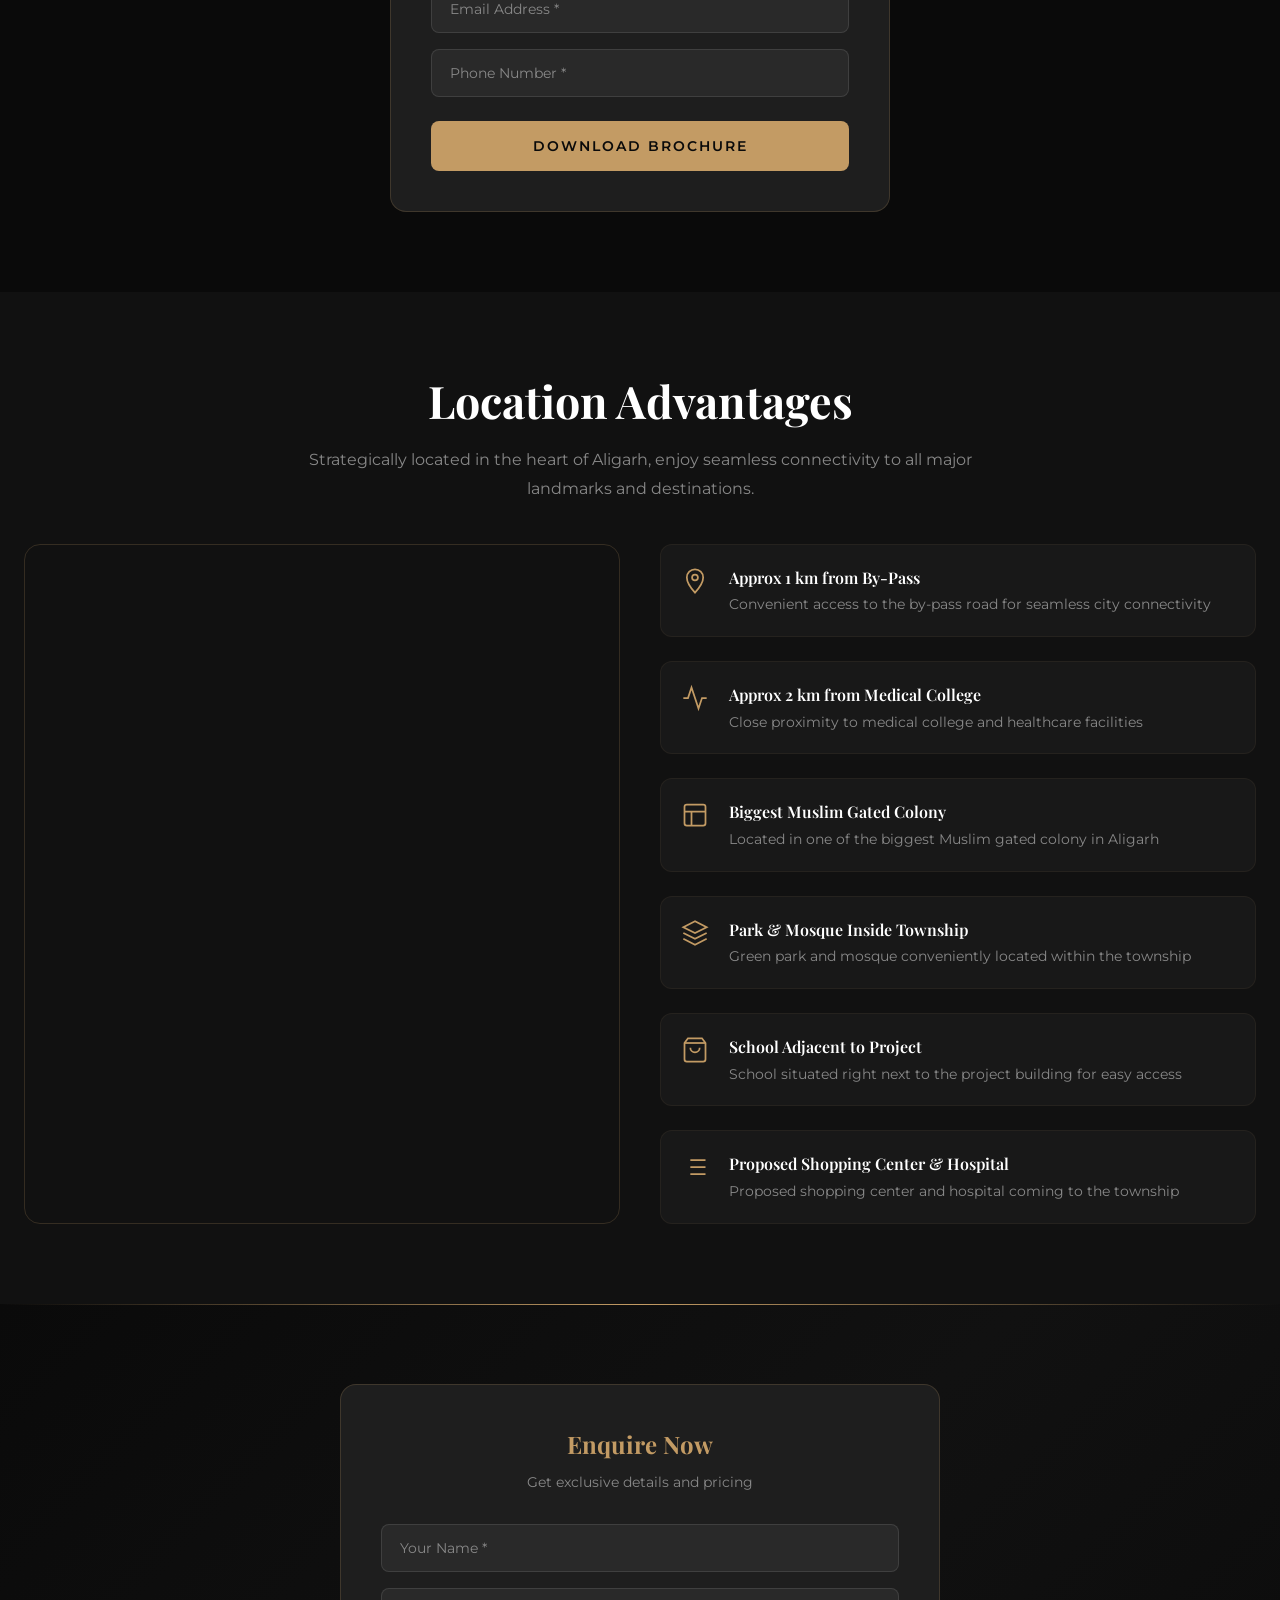
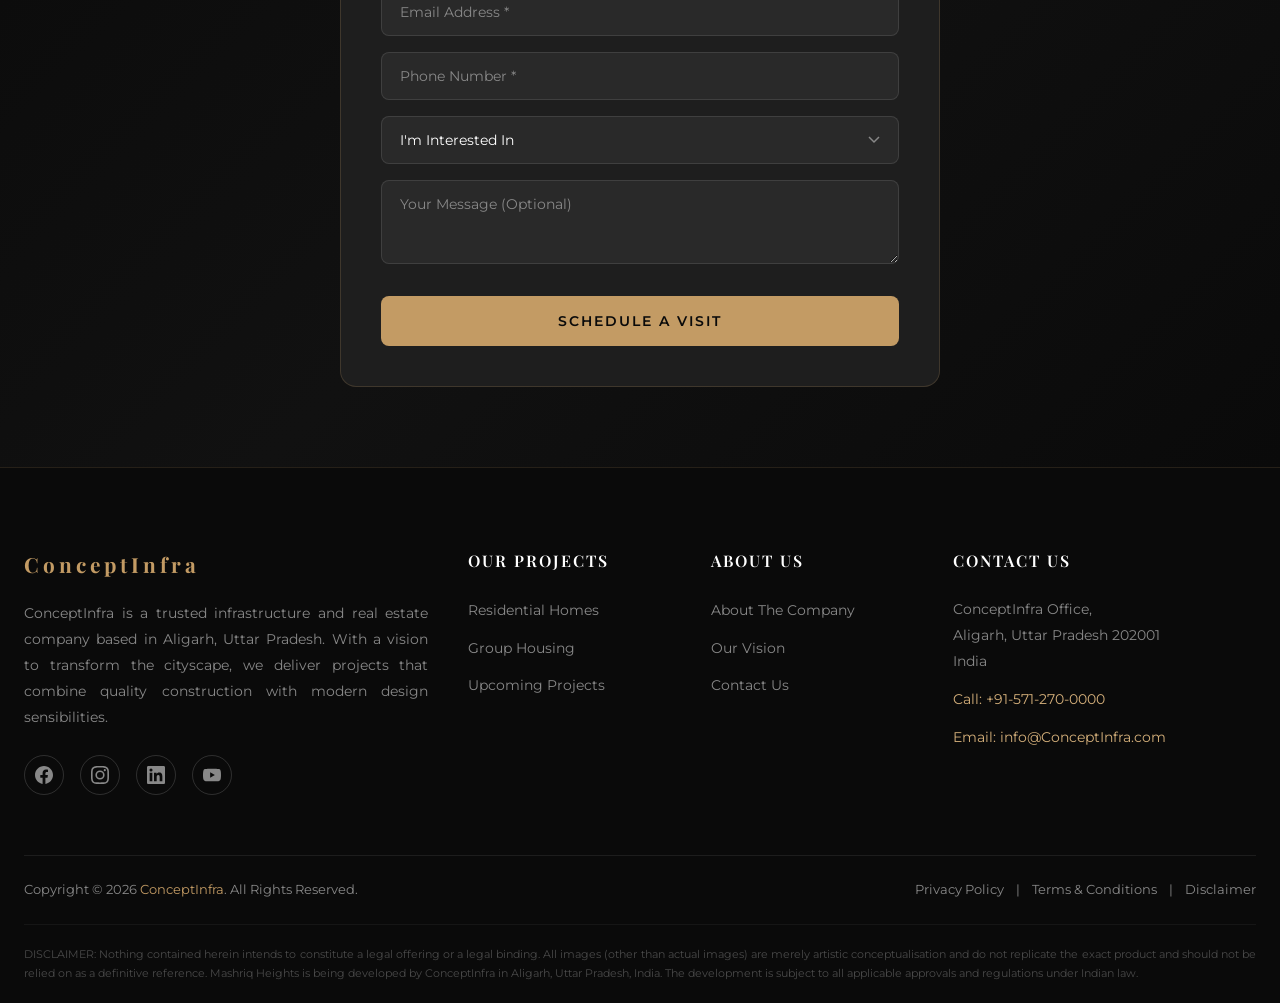
==== commit 32363cff: "Performance Update and Optimization" ====
--- a/index.html
+++ b/index.html
@@ -9,9 +9,14 @@
     <meta property="og:description" content="Premium residential project in the heart of Aligarh. 4BHK suites with world-class amenities, modern architecture, and community living.">
     <meta property="og:type" content="website">
     <meta property="og:locale" content="en_IN">
+    <meta property="og:url" content="https://www.conceptinfra.com/">
+    <meta property="og:image" content="https://www.conceptinfra.com/images/amenities/gated-society.jpg">
+    <meta property="og:image:width" content="1200">
+    <meta property="og:image:height" content="630">
     <meta name="twitter:card" content="summary_large_image">
     <meta name="twitter:title" content="ConceptInfra Mashriq Heights">
     <meta name="twitter:description" content="Premium residential project in Aligarh, UP. Experience refined living with world-class amenities.">
+    <meta name="twitter:image" content="https://www.conceptinfra.com/images/amenities/gated-society.jpg">
     <link rel="preconnect" href="https://fonts.googleapis.com">
     <link rel="preconnect" href="https://fonts.gstatic.com" crossorigin>
     <link href="https://fonts.googleapis.com/css2?family=Playfair+Display:ital,wght@0,400;0,500;0,600;0,700;0,800;1,400;1,500&family=Montserrat:wght@300;400;500;600;700&family=Cormorant+Garamond:ital,wght@0,400;0,500;0,600;0,700;1,400&display=swap" rel="stylesheet">
@@ -94,7 +99,7 @@
             <h2 class="section-title">Walkthrough Tour</h2>
             <p class="section-desc">Take a virtual tour of ConceptInfra's Mashriq Heights and experience the vision behind the project.</p>
             <div class="video-wrapper">
-                <video class="walkthrough-video" id="walkthroughVideo" loop playsinline preload="metadata" poster="">
+                <video class="walkthrough-video" id="walkthroughVideo" loop playsinline preload="metadata" poster="images/amenities/interior.jpg">
                     <source src="videos/walkthrough.mp4" type="video/mp4">
                 </video>
                 <div class="video-play-overlay" id="videoPlayOverlay">
@@ -656,6 +661,6 @@
         <svg viewBox="0 0 24 24" fill="none" stroke="currentColor" stroke-width="2"><path d="M18 15l-6-6-6 6"/></svg>
     </button>
 
-    <script src="script.js"></script>
+    <script src="script.js" defer></script>
 </body>
 </html>
--- a/styles.css
+++ b/styles.css
@@ -392,23 +392,23 @@
 .hero-title-line {
     display: block;
     font-family: var(--font-display);
-    font-size: clamp(2.5rem, 6vw, 5rem);
+    font-size: clamp(1.5rem, 6vw, 5rem);
     font-weight: 700;
     color: var(--white);
-    letter-spacing: 6px;
+    letter-spacing: clamp(2px, 0.8vw, 6px);
     line-height: 1.1;
 }
 
 .hero-title-accent {
     display: block;
     font-family: var(--font-display);
-    font-size: clamp(3rem, 8vw, 7rem);
+    font-size: clamp(2rem, 8vw, 7rem);
     font-weight: 800;
     background: linear-gradient(135deg, var(--gold-light) 0%, var(--gold) 50%, var(--gold-dark) 100%);
     -webkit-background-clip: text;
     -webkit-text-fill-color: transparent;
     background-clip: text;
-    letter-spacing: 8px;
+    letter-spacing: clamp(2px, 1vw, 8px);
     line-height: 1.2;
 }
 
@@ -2023,11 +2023,13 @@
     }
 
     .hero-title-line {
-        font-size: 2rem;
+        font-size: 1.3rem;
+        letter-spacing: 1px;
     }
 
     .hero-title-accent {
-        font-size: 2.5rem;
+        font-size: 1.8rem;
+        letter-spacing: 1px;
     }
 
     .why-grid,
